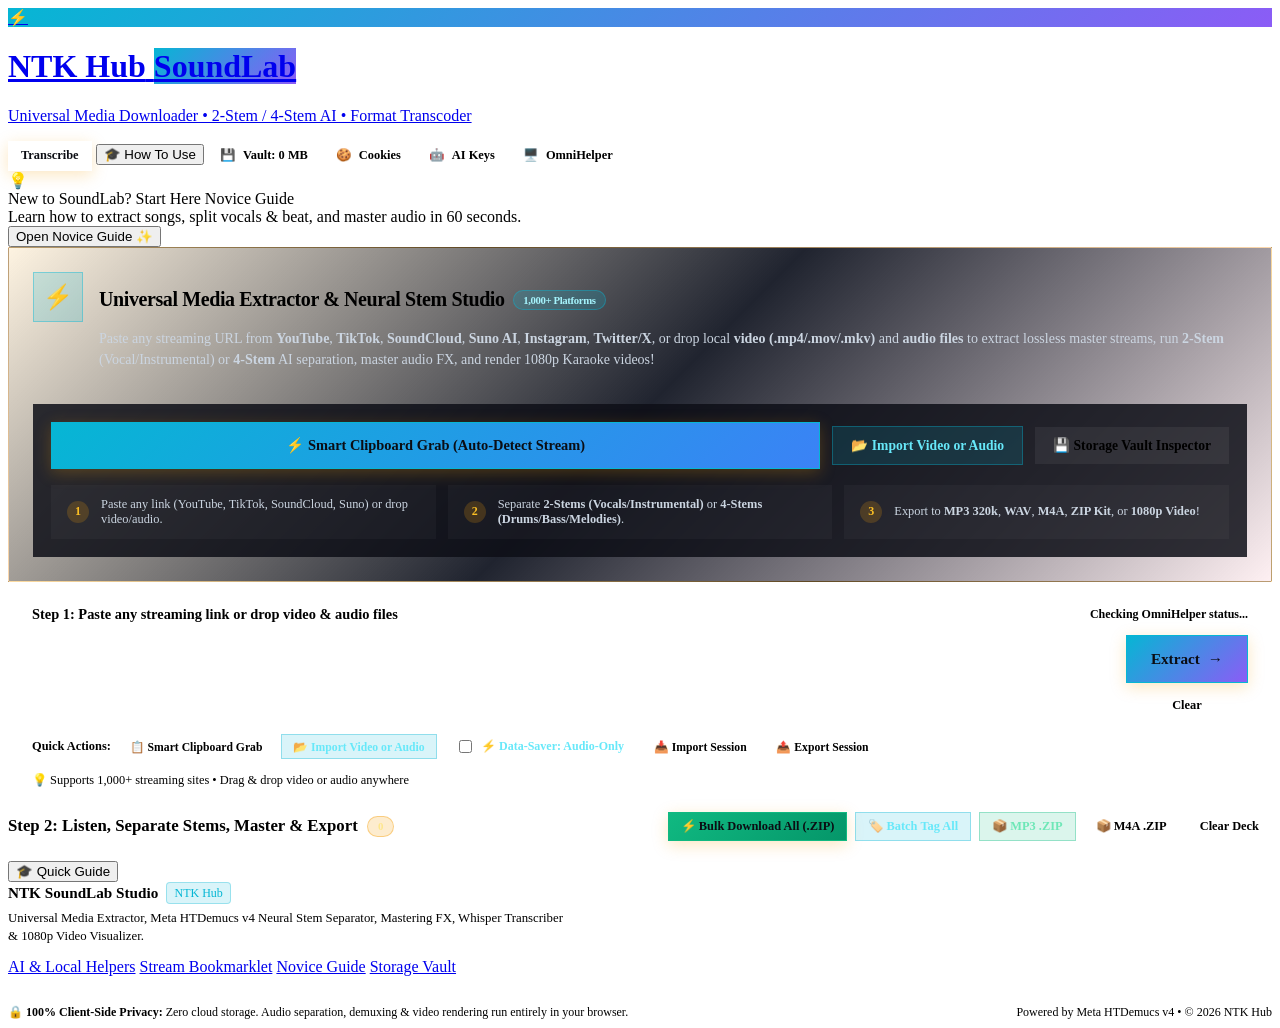
==== desktop/assets/index.html @ 87c5a944 "Release SoundLab 2026.11.11.2 with practical setup and usage guides" ====
<!DOCTYPE html>
<html lang="en">
<head>
  <meta charset="UTF-8" />
  <meta name="viewport" content="width=device-width, initial-scale=1.0" />
  <meta name="theme-color" content="#06b6d4" />
  <title>NTK SoundLab Studio • Universal Media &amp; Neural Stem Separator</title>
  <meta name="description" content="NTK Hub universal multi-platform media downloader, video & audio demuxer, Meta HTDemucs v4 2-stem and 4-stem neural separator, waveform trimmer, mastering FX, ID3 tagger, and 1080p karaoke video studio." />

  <!-- PWA Manifest & Studio Vector Icons -->
  <link rel="manifest" href="manifest.json" />
  <link rel="icon" type="image/svg+xml" href="assets/icon.svg" />
  <link rel="apple-touch-icon" href="assets/icons/icon-192.png" />
  <meta name="apple-mobile-web-app-capable" content="yes" />
  <meta name="apple-mobile-web-app-status-bar-style" content="black-translucent" />
  <meta name="apple-mobile-web-app-title" content="NTK SoundLab" />

  <!-- Google Fonts: Inter, JetBrains Mono, Montserrat, Orbitron & Playfair Display -->
  <link rel="preconnect" href="https://fonts.googleapis.com" />
  <link rel="preconnect" href="https://fonts.gstatic.com" crossorigin />
  <link href="https://fonts.googleapis.com/css2?family=Inter:wght@400;500;600;700;800;900&family=JetBrains+Mono:wght@400;600;700&family=Montserrat:wght@700;800;900&family=Orbitron:wght@700;900&family=Poppins:wght@700;800&family=Bebas+Neue&family=Playfair+Display:ital,wght@0,600;0,700;1,600&display=swap" rel="stylesheet" />

  <!-- Modular CSS System -->
  <link rel="stylesheet" href="css/style.css?v=2026.11.11.2" />
  <link rel="stylesheet" href="css/components.css?v=2026.11.11.2" />
  <link rel="stylesheet" href="css/tutorial.css?v=2026.11.11.2" />
  <link rel="stylesheet" href="css/player.css?v=2026.11.11.2" />
  <link rel="stylesheet" href="css/visualizer.css?v=2026.11.11.2" />

  <link rel="stylesheet" href="css/transcribe.css?v=2026.11.11.2" />

  <!-- Bundled MP3 Encoder (lamejs) + ZIP Packager (JSZip) with CDN fallbacks -->
  <script src="lib/lame.all.js?v=2026.11.11.2"></script>
  <script src="lib/jszip.min.js?v=2026.11.11.2"></script>
  <script>
    if (typeof window.lamejs === 'undefined') {
      const s = document.createElement('script');
      s.src = 'https://cdn.jsdelivr.net/npm/lamejs@1.2.1/lame.all.js';
      document.head.appendChild(s);
    }
    if (typeof window.JSZip === 'undefined') {
      const z = document.createElement('script');
      z.src = 'https://cdn.jsdelivr.net/npm/jszip@3.10.1/dist/jszip.min.js';
      document.head.appendChild(z);
    }
  </script>

  <!-- Main ES Module Application -->
  <script type="module" src="js/app.js?v=2026.11.11.2"></script>
</head>
<body>

  <!-- ===================================================================== -->
  <!-- HEADER                                                                -->
  <!-- ===================================================================== -->
  <header class="app-header">
    <div class="app-container header-inner">
      <a href="#" class="brand">
        <div class="brand-icon" style="background:linear-gradient(135deg,#06b6d4,#8b5cf6)">⚡</div>
        <div class="brand-text">
          <h1>
            <span>NTK Hub</span>
            <span class="badge-engine" style="background:linear-gradient(135deg,#06b6d4,#8b5cf6)">SoundLab</span>
          </h1>
          <p>Universal Media Downloader • 2-Stem / 4-Stem AI • Format Transcoder</p>
        </div>
      </a>

      <div class="header-actions">
        <button id="btnOpenTranscribe" class="btn btn-primary btn-sm" type="button" onclick="app.transcribe.open()">Transcribe</button>
        <!-- 🎓 Unmissable Novice Guide / How To Use Button -->
        <button
          type="button"
          onclick="app.openTutorialModal()"
          class="btn-header-tutorial"
          title="Interactive Novice Guide &amp; Walkthrough"
        >
          <span class="pulse-dot"></span>
          <span>🎓 How To Use</span>
        </button>

        <button
          id="btnInstallPwa"
          onclick="app.openInstallModal()"
          class="btn btn-warning btn-sm"
          style="display:none;"
          title="Install NTK SoundLab Studio as a standalone app"
        >
          <span>📲</span>
          <span>Install App</span>
        </button>

        <button
          id="btnVaultStatus"
          onclick="app.openVaultModal()"
          class="btn btn-secondary btn-sm"
          title="IndexedDB Offline Vault (caches audio, stems, video blobs & AI models)"
        >
          <span>💾</span>
          <span id="vaultBadgeText">Vault: 0 MB</span>
        </button>

        <button
          id="btnOpenCookies"
          class="btn btn-secondary btn-sm"
          title="Session Cookie Manager for private and age-gated media"
        >
          <span>🍪</span>
          <span>Cookies</span>
        </button>

        <button
          id="btnOpenAiKeys"
          class="btn btn-secondary btn-sm"
          onclick="app.openAiSettingsModal()"
          title="OpenRouter AI Key &amp; Automatic Transcription Settings"
        >
          <span>🤖</span>
          <span>AI Keys</span>
        </button>

        <button
          onclick="app.openHelperModal()"
          class="btn btn-secondary btn-sm"
          title="Local Python OmniHelper Server (yt-dlp + PyTorch HTDemucs)"
        >
          <span>🖥️</span>
          <span>OmniHelper</span>
        </button>
      </div>
    </div>
  </header>

  <!-- ===================================================================== -->
  <!-- MAIN CONTENT AREA                                                     -->
  <!-- ===================================================================== -->
  <main class="app-container main-content">

    <!-- 💡 NOVICE HERO CALLOUT BANNER (60-SECOND NOVICE GUIDE) -->
    <div id="noviceGuideBanner" class="novice-guide-banner">
      <div class="guide-banner-left">
        <div class="guide-banner-icon">💡</div>
        <div class="guide-banner-text">
          <div class="guide-banner-title">
            <span>New to SoundLab? Start Here</span>
            <span class="guide-badge-newbie">Novice Guide</span>
          </div>
          <div class="guide-banner-sub">
            Learn how to extract songs, split vocals &amp; beat, and master audio in 60 seconds.
          </div>
        </div>
      </div>
      <button type="button" class="btn-guide-cta" onclick="app.openTutorialModal()">
        <span>Open Novice Guide</span>
        <span>✨</span>
      </button>
    </div>

    <!-- UNIVERSAL MEDIA HERO CARD -->
    <section class="card card-hero">
      <div class="hero-content">
        <div class="hero-header">
          <div class="hero-icon" style="background:rgba(6,182,212,0.18);border-color:rgba(6,182,212,0.4)">⚡</div>
          <div class="hero-title-group">
            <h2>
              <span>Universal Media Extractor &amp; Neural Stem Studio</span>
              <span class="badge-pill badge-cyan">1,000+ Platforms</span>
            </h2>
            <p>
              Paste any streaming URL from <strong>YouTube</strong>, <strong>TikTok</strong>, <strong>SoundCloud</strong>, <strong>Suno AI</strong>, <strong>Instagram</strong>, <strong>Twitter/X</strong>, or drop local <strong>video (.mp4/.mov/.mkv)</strong> and <strong>audio files</strong> to extract lossless master streams, run <strong>2-Stem</strong> (Vocal/Instrumental) or <strong>4-Stem</strong> AI separation, master audio FX, and render 1080p Karaoke videos!
            </p>
          </div>
        </div>

        <div class="grabber-box">
          <div class="grabber-actions">
            <button
              onclick="app.pasteAndResolveClipboard()"
              class="btn btn-primary btn-bookmarklet"
              style="background:linear-gradient(135deg,#06b6d4 0%,#3b82f6 100%);border-color:#06b6d4"
              title="Read clipboard and resolve link immediately"
            >
              <span>⚡ Smart Clipboard Grab (Auto-Detect Stream)</span>
            </button>

            <button
              onclick="document.getElementById('localAudioFileInput').click()"
              class="btn btn-cyan"
            >
              <span>📂 Import Video or Audio</span>
            </button>

            <button
              onclick="app.openVaultModal()"
              class="btn btn-secondary"
              title="Inspect offline cached files and disk quota"
            >
              <span>💾 Storage Vault Inspector</span>
            </button>
          </div>

          <div class="grabber-steps">
            <div class="step-item">
              <span class="step-num">1</span>
              <span>Paste any link (YouTube, TikTok, SoundCloud, Suno) or drop video/audio.</span>
            </div>
            <div class="step-item">
              <span class="step-num">2</span>
              <span>Separate <strong>2-Stems (Vocals/Instrumental)</strong> or <strong>4-Stems (Drums/Bass/Melodies)</strong>.</span>
            </div>
            <div class="step-item">
              <span class="step-num">3</span>
              <span>Export to <strong>MP3 320k</strong>, <strong>WAV</strong>, <strong>M4A</strong>, <strong>ZIP Kit</strong>, or <strong>1080p Video</strong>!</span>
            </div>
          </div>
        </div>
      </div>
    </section>

    <!-- STEP 1: SMART URL & LOCAL FILE IMPORT SECTION -->
    <section class="card">
      <div class="input-header">
        <label for="songUrlInput" class="input-label">
          <span>Step 1: Paste any streaming link or drop video &amp; audio files</span>
        </label>
        <div id="proxyStatusPill" class="proxy-status-pill">
          <span class="status-dot"></span>
          <span>Checking OmniHelper status...</span>
        </div>
      </div>

      <div class="input-group">
        <textarea
          id="songUrlInput"
          class="url-textarea"
          rows="2"
          placeholder="Paste YouTube, TikTok, SoundCloud, Suno AI, Instagram, Twitter/X, Vimeo, HLS (.m3u8), or direct MP4/MP3 URLs..."
        ></textarea>

        <div class="input-controls">
          <button id="btnAddSong" class="btn btn-primary btn-lg" style="background:linear-gradient(135deg,#06b6d4 0%,#8b5cf6 100%);border-color:#06b6d4">
            <span>Extract</span>
            <span>→</span>
          </button>
          <button id="btnClearInput" class="btn btn-ghost btn-sm">
            Clear
          </button>
        </div>
      </div>

      <div class="input-footer">
        <div class="quick-samples">
          <span style="font-weight:700;color:var(--text-secondary)">Quick Actions:</span>
          <button
            onclick="app.pasteAndResolveClipboard()"
            class="btn btn-secondary btn-sm"
            style="padding:0.28rem 0.68rem;font-size:0.73rem"
            title="Read links directly from clipboard and load them into the deck"
          >
            📋 Smart Clipboard Grab
          </button>

          <input
            type="file"
            id="localAudioFileInput"
            accept=".mp4,.mov,.mkv,.webm,.avi,.m4a,.mp3,.wav,.flac,.ogg,video/*,audio/*"
            multiple
            style="display:none"
            onchange="app.handleLocalFileSelect(event)"
          />
          <button
            onclick="document.getElementById('localAudioFileInput').click()"
            class="btn btn-cyan btn-sm"
            style="padding:0.28rem 0.68rem;font-size:0.73rem"
            title="Import any video or audio file from your device for audio demuxing, 2-Stem / 4-Stem AI separation, Trimming, FX, or Video rendering"
          >
            📂 Import Video or Audio
          </button>

          <label style="display:inline-flex;align-items:center;gap:0.35rem;font-size:0.75rem;cursor:pointer;color:var(--text-secondary);background:rgba(255,255,255,0.04);padding:0.28rem 0.68rem;border-radius:6px;border:1px solid var(--border-subtle)" title="Toggle Data-Saver to extract audio streams only without downloading full video">
            <input type="checkbox" id="chkAudioOnlyGrab" style="accent-color:#06b6d4" />
            <span style="color:#67e8f9;font-weight:600">⚡ Data-Saver: Audio-Only</span>
          </label>

          <input
            type="file"
            id="deckJsonFileInput"
            accept=".json,application/json"
            style="display:none"
            onchange="app.handleImportDeckJson(event)"
          />
          <button
            onclick="document.getElementById('deckJsonFileInput').click()"
            class="btn btn-secondary btn-sm"
            style="padding:0.28rem 0.68rem;font-size:0.73rem"
            title="Import a saved Studio Deck JSON session"
          >
            📥 Import Session
          </button>

          <button
            onclick="app.exportDeckJson()"
            class="btn btn-secondary btn-sm"
            style="padding:0.28rem 0.68rem;font-size:0.73rem"
            title="Export your current Studio Deck metadata as a portable JSON session"
          >
            📤 Export Session
          </button>
        </div>
        <div>
          <span>💡 Supports 1,000+ streaming sites • Drag &amp; drop video or audio anywhere</span>
        </div>
      </div>
    </section>

    <!-- STEP 2: ACTIVE SONGS DECK -->
    <section>
      <div class="section-header" style="flex-wrap:wrap">
        <div class="section-title">
          <span>Step 2: Listen, Separate Stems, Master & Export</span>
          <span id="songCountBadge" class="badge-pill badge-amber">0</span>
        </div>

        <div class="deck-actions-group">
          <button
            id="btnBulkDownloadZip"
            onclick="app.openBulkDownloadModal()"
            class="btn btn-primary btn-sm"
            style="background:linear-gradient(135deg, #10b981 0%, #059669 100%);border-color:#10b981;font-weight:700"
            title="Download all songs in your playlist or deck at once into a single .ZIP with your chosen format"
          >
            ⚡ Bulk Download All (.ZIP)
          </button>
          <button
            id="btnBatchMetaTag"
            onclick="app.openBatchMetaModal()"
            class="btn btn-cyan btn-sm"
            title="Edit Album, Artist, Year, and Genre tags for all tracks in the deck at once"
          >
            🏷️ Batch Tag All
          </button>
          <button
            id="btnBatchZipMp3"
            onclick="app.downloadBatchDeckZip('mp3')"
            class="btn btn-accent btn-sm"
            title="Quick Download every song in your deck as Tagged 320k MP3s inside a single .ZIP"
          >
            📦 MP3 .ZIP
          </button>
          <button
            id="btnBatchZipM4a"
            onclick="app.downloadBatchDeckZip('m4a')"
            class="btn btn-secondary btn-sm"
            title="Quick Download every song in your deck as original M4A masters inside a single .ZIP"
          >
            📦 M4A .ZIP
          </button>
          <button id="btnClearAll" class="btn btn-ghost btn-sm" style="color:var(--text-muted)">
            Clear Deck
          </button>
        </div>
      </div>

      <!-- Container dynamically populated by app.js -->
      <div id="songsContainer" class="songs-grid"></div>
    </section>

  </main>

  <!-- ===================================================================== -->
  <!-- NEURAL AI STEM STUDIO (2-STEM & 4-STEM HTDEMUCS v4)                   -->
  <!-- ===================================================================== -->
  <div id="stemsModal" class="modal-overlay">
    <div class="modal-content stems-modal-content">
      <div class="modal-header">
        <div class="modal-title">
          <span>🎛️</span>
          <span id="stemsModalTitle">Neural AI Stem Studio</span>
        </div>
        <button data-close-modal class="btn btn-ghost btn-icon">✕</button>
      </div>

      <p style="font-size:0.83rem;color:var(--text-secondary);line-height:1.45">
        Neural source separation powered by <strong>Meta HTDemucs v4</strong>. Choose <strong>2-Stem Mode</strong> (Vocals + Clean Instrumental), <strong>4-Stem Studio</strong> (Vocals, Drums, Bass, Melodies), or <strong>Vocal Demixing</strong> (Lead + Backing Harmonies).
      </p>

      <!-- Hybrid Engine & Stem Mode Toolbar -->
      <div class="engine-toolbar" style="gap:0.75rem;flex-wrap:wrap">
        <div style="display:flex;align-items:center;gap:0.45rem;flex-wrap:wrap">
          <label for="stemTargetMode" style="font-size:0.76rem;font-weight:700;color:#67e8f9">Stem Mode:</label>
          <select id="stemTargetMode" class="studio-select" onchange="app.handleStemTargetModeChange(this.value)">
            <option value="2-stem">✌️ 2-Stem (Vocals + Instrumental)</option>
            <option value="4-stem" selected>🎛️ 4-Stem (Vocals, Drums, Bass, Melodies)</option>
            <option value="vocal-split">🎙️ Vocal Demix (Lead + Backing)</option>
            <option value="5-stem">📦 5-Stem Studio Kit (All Tracks)</option>
          </select>
        </div>

        <div style="display:flex;align-items:center;gap:0.45rem;flex-wrap:wrap">
          <label for="stemEngineMode" style="font-size:0.76rem;font-weight:700;color:var(--text-secondary)">AI Engine:</label>
          <select id="stemEngineMode" class="studio-select">
            <option value="auto">⚡ Auto Hybrid (Local PyTorch → In-Browser WebGPU/WASM)</option>
            <option value="local">🖥️ Local PyTorch HTDemucs v4 (Port 8899 Helper)</option>
            <option value="browser">🌐 In-Browser ONNX WebGPU / WASM (100% Static Host)</option>
          </select>
        </div>

        <div style="display:flex;align-items:center;gap:0.5rem;margin-left:auto">
          <span id="stemActiveEngineBadge" class="badge-pill badge-emerald">HTDemucs v4</span>
          <button
            id="btnReseparateStems"
            onclick="app.reseparateActiveStems()"
            class="btn btn-secondary btn-sm"
            title="Run fresh neural stem separation using the selected engine"
          >
            ↻ Re-run AI
          </button>
        </div>
      </div>

      <!-- Neural Progress Card -->
      <div id="stemsProgressCard" class="stem-progress-card">
        <div class="progress-bar-track">
          <div id="stemsProgressBar" class="progress-bar-fill" style="width:0%"></div>
        </div>
        <div class="progress-status-text">
          <span id="stemsStatusText">Initializing HTDemucs v4 neural network...</span>
          <strong id="stemsProgressPct">0%</strong>
        </div>
      </div>

      <!-- 4-Track Interactive Console Mixer -->
      <div id="stemsConsoleWrap" class="stem-console-wrap" style="display:none">
        <!-- Master Transport & Presets -->
        <div class="console-transport">
          <div class="transport-main-row">
            <button
              id="stemMixPlayBtn"
              onclick="app.toggleStemMixerPlay()"
              class="btn btn-primary btn-sm"
              style="min-width:96px"
            >
              ▶ Play Mix
            </button>
            <button
              onclick="app.stopStemMixer()"
              class="btn btn-secondary btn-sm"
              title="Stop & return to 0:00"
            >
              ⏹
            </button>
            <input
              type="range"
              id="stemMixScrubber"
              class="transport-scrubber"
              min="0"
              max="1000"
              value="0"
              oninput="app.seekStemMixer(this.value)"
            />
            <span id="stemMixTimeText" class="transport-time">0:00 / 0:00</span>
          </div>

          <div class="preset-chips-row" id="presetChipsRow">
            <span style="font-size:0.72rem;font-weight:700;color:var(--text-muted);margin-right:0.2rem">Quick Mix:</span>
            <button class="preset-chip active" id="chip-preset-full" data-stem-preset="full" onclick="app.applyStemPreset('full')">🎚️ Balanced Mix</button>
            <button class="preset-chip" id="chip-preset-acapella" data-stem-preset="acapella" onclick="app.applyStemPreset('acapella')">🎤 Acapella (Voice Only)</button>
            <button class="preset-chip" id="chip-preset-karaoke" data-stem-preset="karaoke" onclick="app.applyStemPreset('karaoke')">🎸 Karaoke (No Voice)</button>
            <button class="preset-chip" id="chip-preset-boost" data-stem-preset="voice_boost" onclick="app.applyStemPreset('voice_boost')">🔊 Voice Boost</button>
            <button class="preset-chip" id="chip-preset-drumless" data-stem-preset="drumless" onclick="app.applyStemPreset('drumless')">🥁 Drumless</button>
            <button class="preset-chip" id="chip-preset-rhythm" data-stem-preset="rhythm" onclick="app.applyStemPreset('rhythm')">🔊 Rhythm (D+B)</button>
            <button
              id="btnSplitVocals"
              onclick="app.splitCurrentVocals()"
              class="btn btn-cyan btn-sm"
              style="font-size:0.72rem;padding:0.22rem 0.55rem;margin-left:auto"
              title="Separate Vocals into Lead Vocals and Backing Harmonies"
            >
              🎙️ Split Vocals (Lead / Backing)
            </button>
          </div>
        </div>

        <!-- Channel Strips -->
        <div class="stem-tracks-list">
          <!-- Strip 1: Vocals (Full) -->
          <div class="stem-strip" id="stem-strip-vocals">
            <div class="stem-track-label">
              <span class="stem-dot" style="background:#22d3ee;box-shadow:0 0 8px #22d3ee"></span>
              <span>🎤 Vocals (All)</span>
            </div>
            <div class="stem-ms-group">
              <button id="stem-mute-vocals" class="btn-ms mute-btn" onclick="app.toggleStemMute('vocals')" title="Mute Vocals">M</button>
              <button id="stem-solo-vocals" class="btn-ms solo-btn" onclick="app.toggleStemSolo('vocals')" title="Solo Vocals">S</button>
            </div>
            <div class="stem-fader-col">
              <div class="stem-fader-row">
                <input type="range" id="stem-fader-vocals" class="stem-fader" min="0" max="150" value="100" oninput="app.setStemVolume('vocals', this.value)" />
                <span id="stem-gain-vocals" class="stem-gain-val">100%</span>
              </div>
              <div class="stem-meter-track"><div id="stem-meter-vocals" class="stem-meter-fill"></div></div>
            </div>
            <div class="stem-dl-pair">
              <button class="btn btn-cyan btn-sm" onclick="app.downloadStemTrack('vocals', 'wav')">WAV</button>
              <button class="btn btn-secondary btn-sm" onclick="app.downloadStemTrack('vocals', 'mp3')">MP3</button>
            </div>
          </div>

          <!-- Strip 0: Full Instrumental (used in 2-Stem & Vocal Demix Modes) -->
          <div class="stem-strip" id="stem-strip-instrumental" style="display:none;background:rgba(168,85,247,0.06);border-color:rgba(168,85,247,0.3)">
            <div class="stem-track-label">
              <span class="stem-dot" style="background:#c084fc;box-shadow:0 0 8px #c084fc"></span>
              <span>🎸 Full Instrumental</span>
            </div>
            <div class="stem-ms-group">
              <button id="stem-mute-instrumental" class="btn-ms mute-btn" onclick="app.toggleStemMute('instrumental')" title="Mute Instrumental">M</button>
              <button id="stem-solo-instrumental" class="btn-ms solo-btn" onclick="app.toggleStemSolo('instrumental')" title="Solo Instrumental">S</button>
            </div>
            <div class="stem-fader-col">
              <div class="stem-fader-row">
                <input type="range" id="stem-fader-instrumental" class="stem-fader" min="0" max="150" value="100" oninput="app.setStemVolume('instrumental', this.value)" />
                <span id="stem-gain-instrumental" class="stem-gain-val">100%</span>
              </div>
              <div class="stem-meter-track"><div id="stem-meter-instrumental" class="stem-meter-fill"></div></div>
            </div>
            <div class="stem-dl-pair">
              <button class="btn btn-purple btn-sm" onclick="app.downloadStemTrack('instrumental', 'wav')">WAV</button>
              <button class="btn btn-secondary btn-sm" onclick="app.downloadStemTrack('instrumental', 'mp3')">MP3</button>
            </div>
          </div>

          <!-- Strip 1A: Lead Vocals (shown when split is active) -->
          <div class="stem-strip" id="stem-strip-lead_vocals" style="display:none;background:rgba(34,211,238,0.06);border-color:rgba(34,211,238,0.3)">
            <div class="stem-track-label">
              <span class="stem-dot" style="background:#38bdf8;box-shadow:0 0 8px #38bdf8"></span>
              <span>🎤 Lead Vocals (Center)</span>
            </div>
            <div class="stem-ms-group">
              <button id="stem-mute-lead_vocals" class="btn-ms mute-btn" onclick="app.toggleStemMute('lead_vocals')" title="Mute Lead Vocals">M</button>
              <button id="stem-solo-lead_vocals" class="btn-ms solo-btn" onclick="app.toggleStemSolo('lead_vocals')" title="Solo Lead Vocals">S</button>
            </div>
            <div class="stem-fader-col">
              <div class="stem-fader-row">
                <input type="range" id="stem-fader-lead_vocals" class="stem-fader" min="0" max="150" value="100" oninput="app.setStemVolume('lead_vocals', this.value)" />
                <span id="stem-gain-lead_vocals" class="stem-gain-val">100%</span>
              </div>
              <div class="stem-meter-track"><div id="stem-meter-lead_vocals" class="stem-meter-fill"></div></div>
            </div>
            <div class="stem-dl-pair">
              <button class="btn btn-cyan btn-sm" onclick="app.downloadStemTrack('lead_vocals', 'wav')">WAV</button>
              <button class="btn btn-secondary btn-sm" onclick="app.downloadStemTrack('lead_vocals', 'mp3')">MP3</button>
            </div>
          </div>

          <!-- Strip 1B: Backing Harmonies (shown when split is active) -->
          <div class="stem-strip" id="stem-strip-backing_vocals" style="display:none;background:rgba(168,85,247,0.06);border-color:rgba(168,85,247,0.3)">
            <div class="stem-track-label">
              <span class="stem-dot" style="background:#c084fc;box-shadow:0 0 8px #c084fc"></span>
              <span>👥 Backing Harmonies</span>
            </div>
            <div class="stem-ms-group">
              <button id="stem-mute-backing_vocals" class="btn-ms mute-btn" onclick="app.toggleStemMute('backing_vocals')" title="Mute Backing Vocals">M</button>
              <button id="stem-solo-backing_vocals" class="btn-ms solo-btn" onclick="app.toggleStemSolo('backing_vocals')" title="Solo Backing Vocals">S</button>
            </div>
            <div class="stem-fader-col">
              <div class="stem-fader-row">
                <input type="range" id="stem-fader-backing_vocals" class="stem-fader" min="0" max="150" value="100" oninput="app.setStemVolume('backing_vocals', this.value)" />
                <span id="stem-gain-backing_vocals" class="stem-gain-val">100%</span>
              </div>
              <div class="stem-meter-track"><div id="stem-meter-backing_vocals" class="stem-meter-fill"></div></div>
            </div>
            <div class="stem-dl-pair">
              <button class="btn btn-cyan btn-sm" onclick="app.downloadStemTrack('backing_vocals', 'wav')">WAV</button>
              <button class="btn btn-secondary btn-sm" onclick="app.downloadStemTrack('backing_vocals', 'mp3')">MP3</button>
            </div>
          </div>

          <!-- Strip 2: Drums -->
          <div class="stem-strip" id="stem-strip-drums">
            <div class="stem-track-label">
              <span class="stem-dot" style="background:#f59e0b;box-shadow:0 0 8px #f59e0b"></span>
              <span>🥁 Drums</span>
            </div>
            <div class="stem-ms-group">
              <button id="stem-mute-drums" class="btn-ms mute-btn" onclick="app.toggleStemMute('drums')" title="Mute Drums">M</button>
              <button id="stem-solo-drums" class="btn-ms solo-btn" onclick="app.toggleStemSolo('drums')" title="Solo Drums">S</button>
            </div>
            <div class="stem-fader-col">
              <div class="stem-fader-row">
                <input type="range" id="stem-fader-drums" class="stem-fader" min="0" max="150" value="100" oninput="app.setStemVolume('drums', this.value)" />
                <span id="stem-gain-drums" class="stem-gain-val">100%</span>
              </div>
              <div class="stem-meter-track"><div id="stem-meter-drums" class="stem-meter-fill"></div></div>
            </div>
            <div class="stem-dl-pair">
              <button class="btn btn-secondary btn-sm" onclick="app.downloadStemTrack('drums', 'wav')">WAV</button>
              <button class="btn btn-secondary btn-sm" onclick="app.downloadStemTrack('drums', 'mp3')">MP3</button>
            </div>
          </div>

          <!-- Strip 3: Bass -->
          <div class="stem-strip" id="stem-strip-bass">
            <div class="stem-track-label">
              <span class="stem-dot" style="background:#10b981;box-shadow:0 0 8px #10b981"></span>
              <span>🎸 Bass</span>
            </div>
            <div class="stem-ms-group">
              <button id="stem-mute-bass" class="btn-ms mute-btn" onclick="app.toggleStemMute('bass')" title="Mute Bass">M</button>
              <button id="stem-solo-bass" class="btn-ms solo-btn" onclick="app.toggleStemSolo('bass')" title="Solo Bass">S</button>
            </div>
            <div class="stem-fader-col">
              <div class="stem-fader-row">
                <input type="range" id="stem-fader-bass" class="stem-fader" min="0" max="150" value="100" oninput="app.setStemVolume('bass', this.value)" />
                <span id="stem-gain-bass" class="stem-gain-val">100%</span>
              </div>
              <div class="stem-meter-track"><div id="stem-meter-bass" class="stem-meter-fill"></div></div>
            </div>
            <div class="stem-dl-pair">
              <button class="btn btn-secondary btn-sm" onclick="app.downloadStemTrack('bass', 'wav')">WAV</button>
              <button class="btn btn-secondary btn-sm" onclick="app.downloadStemTrack('bass', 'mp3')">MP3</button>
            </div>
          </div>

          <!-- Strip 4: Other / Melodies -->
          <div class="stem-strip" id="stem-strip-other">
            <div class="stem-track-label">
              <span class="stem-dot" style="background:#a855f7;box-shadow:0 0 8px #a855f7"></span>
              <span>🎹 Melodies</span>
            </div>
            <div class="stem-ms-group">
              <button id="stem-mute-other" class="btn-ms mute-btn" onclick="app.toggleStemMute('other')" title="Mute Melodies / Instruments">M</button>
              <button id="stem-solo-other" class="btn-ms solo-btn" onclick="app.toggleStemSolo('other')" title="Solo Melodies / Instruments">S</button>
            </div>
            <div class="stem-fader-col">
              <div class="stem-fader-row">
                <input type="range" id="stem-fader-other" class="stem-fader" min="0" max="150" value="100" oninput="app.setStemVolume('other', this.value)" />
                <span id="stem-gain-other" class="stem-gain-val">100%</span>
              </div>
              <div class="stem-meter-track"><div id="stem-meter-other" class="stem-meter-fill"></div></div>
            </div>
            <div class="stem-dl-pair">
              <button class="btn btn-secondary btn-sm" onclick="app.downloadStemTrack('other', 'wav')">WAV</button>
              <button class="btn btn-secondary btn-sm" onclick="app.downloadStemTrack('other', 'mp3')">MP3</button>
            </div>
          </div>
        </div>

        <!-- Master Stem Exports -->
        <div class="stem-export-grid" id="stemExportGrid">
          <button id="btnZip2StemWav" class="btn btn-cyan" onclick="app.downloadStemsZip('wav', '2-stem')">
            ✌️ 2-Stem Kit (.ZIP WAV)
          </button>
          <button id="btnZip2StemMp3" class="btn btn-secondary" onclick="app.downloadStemsZip('mp3', '2-stem')">
            ✌️ 2-Stem Kit (.ZIP MP3)
          </button>
          <button class="btn btn-purple" onclick="app.downloadStemTrack('instrumental', 'wav')">
            🎸 Full Instrumental (WAV)
          </button>
          <button class="btn btn-purple" onclick="app.downloadStemTrack('instrumental', 'mp3')">
            🎸 Full Instrumental (MP3 + ID3)
          </button>
          <button class="btn btn-accent" onclick="app.exportCustomStemMix('wav')">
            🎛️ Custom Fader Mix (WAV)
          </button>
          <button class="btn btn-accent" onclick="app.exportCustomStemMix('mp3')">
            🎛️ Custom Fader Mix (MP3 + ID3)
          </button>
          <button id="btnStemsZipWav" class="btn btn-primary" onclick="app.downloadAllStemsZip('wav')">
            📦 All Stems Kit (.ZIP WAV)
          </button>
          <button id="btnStemsZipMp3" class="btn btn-secondary" onclick="app.downloadAllStemsZip('mp3')">
            📦 All Stems Kit (.ZIP MP3)
          </button>
        </div>
      </div>

      <div style="display:flex;justify-content:flex-end">
        <button data-close-modal class="btn btn-secondary btn-sm">Close Console</button>
      </div>
    </div>
  </div>

  <!-- ===================================================================== -->
  <!-- WAVEFORM AUDIO TRIMMER & MASTERING FX STUDIO MODAL                    -->
  <!-- ===================================================================== -->
  <div id="trimFxModal" class="modal-overlay">
    <div class="modal-content trim-modal-content">
      <div class="modal-header">
        <div class="modal-title">
          <span>✂️</span>
          <span id="trimModalTitle">Waveform Trimmer & Mastering FX Studio</span>
        </div>
        <button data-close-modal class="btn btn-ghost btn-icon">✕</button>
      </div>

      <div id="trimStatusBanner" class="code-box" style="display:none">
        <span>Loading waveform...</span>
      </div>

      <!-- Waveform Canvas & Trim Handles -->
      <div class="trim-wave-box">
        <canvas id="trimWaveCanvas" width="700" height="108"></canvas>
        <div class="trim-readout-bar">
          <span>IN: <strong id="trimInLabel" style="color:#34d399">0:00.0</strong></span>
          <span>OUT: <strong id="trimOutLabel" style="color:#fbbf24">0:00.0</strong></span>
          <span>Duration: <strong id="trimLenLabel" style="color:#67e8f9">0:00.0</strong></span>
          <div style="display:flex;gap:0.35rem">
            <button class="btn btn-secondary btn-sm" style="padding:0.2rem 0.5rem;font-size:0.7rem" onclick="app.setQuickTrim('full')">Full</button>
            <button class="btn btn-secondary btn-sm" style="padding:0.2rem 0.5rem;font-size:0.7rem" onclick="app.setQuickTrim('30s')">30s Clip</button>
            <button class="btn btn-secondary btn-sm" style="padding:0.2rem 0.5rem;font-size:0.7rem" onclick="app.setQuickTrim('15s')">15s Hook</button>
          </div>
        </div>
      </div>

      <!-- Precision Trim & Fade Controls -->
      <div class="trim-sliders-grid">
        <div class="trim-field">
          <label><span>Start Point</span><span id="trimStartVal">0.0s</span></label>
          <input type="range" id="trimStartRange" min="0" max="100" step="0.1" value="0" oninput="app.onTrimSliderChange('start', this.value)" />
        </div>
        <div class="trim-field">
          <label><span>End Point</span><span id="trimEndVal">0.0s</span></label>
          <input type="range" id="trimEndRange" min="0" max="100" step="0.1" value="100" oninput="app.onTrimSliderChange('end', this.value)" />
        </div>
        <div class="trim-field">
          <label><span>Fade In</span><span id="trimFadeInVal">0.0s</span></label>
          <input type="range" id="trimFadeInRange" min="0" max="8" step="0.5" value="0" oninput="app.onTrimFadeChange()" />
        </div>
        <div class="trim-field">
          <label><span>Fade Out</span><span id="trimFadeOutVal">0.0s</span></label>
          <input type="range" id="trimFadeOutRange" min="0" max="8" step="0.5" value="0" oninput="app.onTrimFadeChange()" />
        </div>
      </div>

      <!-- Peak Normalizer Toggle -->
      <label class="karaoke-toggle-row">
        <span>🔊 Peak Normalize Output to -0.5 dBFS (Studio Loudness Safe)</span>
        <input type="checkbox" id="trimNormalizeChk" checked />
      </label>

      <!-- 6 Mastering & Creative FX Presets -->
      <div class="control-group">
        <span class="control-label">Mastering & Creative FX Chain</span>
        <div id="fxPresetsGrid" class="fx-presets-grid">
          <button class="fx-preset-card active" data-fx="clean" onclick="app.selectFxPreset('clean')">
            <span class="fx-preset-title">✨ Original Clean</span>
            <span class="fx-preset-desc">Bit-clean trim & fades</span>
          </button>
          <button class="fx-preset-card" data-fx="warm_master" onclick="app.selectFxPreset('warm_master')">
            <span class="fx-preset-title">💎 Studio Master</span>
            <span class="fx-preset-desc">Warm EQ + Glue Compression</span>
          </button>
          <button class="fx-preset-card" data-fx="slowed_reverb" onclick="app.selectFxPreset('slowed_reverb')">
            <span class="fx-preset-title">🌊 Slowed + Reverb</span>
            <span class="fx-preset-desc">0.86x Tape Pitch + Lush Hall</span>
          </button>
          <button class="fx-preset-card" data-fx="nightcore" onclick="app.selectFxPreset('nightcore')">
            <span class="fx-preset-title">⚡ Nightcore</span>
            <span class="fx-preset-desc">1.20x Pitch/Tempo + Air Boost</span>
          </button>
          <button class="fx-preset-card" data-fx="bass_boost" onclick="app.selectFxPreset('bass_boost')">
            <span class="fx-preset-title">🔊 808 Bass Boost</span>
            <span class="fx-preset-desc">+6.5 dB Sub Punch + Limiter</span>
          </button>
          <button class="fx-preset-card" data-fx="lofi_vinyl" onclick="app.selectFxPreset('lofi_vinyl')">
            <span class="fx-preset-title">📻 Lo-Fi Radio</span>
            <span class="fx-preset-desc">Warm 3.9 kHz Filter + Tape Drive</span>
          </button>
        </div>
      </div>

      <!-- Preview & Export Buttons -->
      <div style="display:flex;flex-wrap:wrap;gap:0.65rem;justify-content:space-between;align-items:center">
        <button id="btnPreviewFx" class="btn btn-cyan" onclick="app.toggleFxPreview()">
          ▶ Audition Processed Mix
        </button>

        <div style="display:flex;flex-wrap:wrap;gap:0.6rem">
          <button id="btnExportFxWav" class="btn btn-accent" onclick="app.exportProcessedFx('wav')">
            ⬇ Mastered WAV
          </button>
          <button id="btnExportFxMp3" class="btn btn-primary" onclick="app.exportProcessedFx('mp3')">
            ⬇ Mastered MP3 (320k + ID3)
          </button>
        </div>
      </div>
    </div>
  </div>

  <!-- ===================================================================== -->
  <!-- KARAOKE VIDEO & VISUALIZER STUDIO MODAL (WORLD-CLASS SUITE)           -->
  <!-- ===================================================================== -->
  <div id="videoStudioModal" class="modal-overlay">
    <div class="modal-content studio-modal-content">
      <div class="modal-header">
        <div class="modal-title">
          <span>🎬</span>
          <span id="studioSongTitle">Karaoke Video Studio</span>
        </div>
        <button data-close-modal class="btn btn-ghost btn-icon">✕</button>
      </div>

      <div class="studio-grid">
        <!-- Visual Preview Canvas & Transport -->
        <div class="studio-preview-pane">
          <!-- PREVIEW TOOLBAR: Quick Format Switcher + Expand + Fullscreen -->
          <div class="preview-toolbar-row">
            <div class="preview-ratio-quick-group">
              <span class="preview-toolbar-label">Format:</span>
              <button type="button" class="preview-ratio-chip active" data-ratio="1:1" onclick="app.setVideoAspectRatio('1:1')" title="1:1 Square (Instagram Post / Album Sleeve)">
                💿 1:1 Square
              </button>
              <button type="button" class="preview-ratio-chip" data-ratio="9:16" onclick="app.setVideoAspectRatio('9:16')" title="9:16 Vertical (TikTok / Reels / Shorts)">
                📱 9:16 Vertical
              </button>
              <button type="button" class="preview-ratio-chip" data-ratio="16:9" onclick="app.setVideoAspectRatio('16:9')" title="16:9 Landscape (YouTube / Cinema HD)">
                🎬 16:9 Wide
              </button>
            </div>
            <div class="preview-view-actions">
              <button type="button" id="btnTogglePreviewExpand" class="btn btn-ghost btn-xs preview-action-btn" onclick="app.togglePreviewExpand()" title="Expand preview size in Studio (Theater Mode)">
                <span class="expand-icon">⤢</span> <span class="expand-text">Expand Preview</span>
              </button>
              <button type="button" id="btnTogglePreviewFullscreen" class="btn btn-primary btn-xs preview-action-btn" onclick="app.enterPreviewFullscreen()" title="Full Screen Cinema (Esc to exit)">
                <span>⛶</span> Full Screen
              </button>
            </div>
          </div>

          <!-- STAGE VIEWPORT (Centered Device Screen Framing) -->
          <div class="studio-preview-stage">
            <div id="canvasContainer" class="canvas-container ratio-1-1" ondblclick="app.togglePreviewFullscreen()">
              <!-- Smartphone Camera Notch (only visible in 9:16 vertical mode) -->
              <div class="phone-notch-pill"></div>

              <!-- Fullscreen Cinema Floating Top HUD (only in fullscreen) -->
              <div class="cinema-top-hud">
                <div class="cinema-hud-left">
                  <span class="cinema-badge">🎬 CINEMA FULLSCREEN</span>
                  <span id="cinemaHudSongTitle" class="cinema-title">Live Preview</span>
                  <span id="cinemaHudRatio" class="cinema-ratio-pill">1:1 Square</span>
                </div>
                <div class="cinema-hud-right">
                  <button type="button" class="cinema-hud-btn active" data-ratio="1:1" onclick="app.setVideoAspectRatio('1:1')">1:1</button>
                  <button type="button" class="cinema-hud-btn" data-ratio="9:16" onclick="app.setVideoAspectRatio('9:16')">9:16</button>
                  <button type="button" class="cinema-hud-btn" data-ratio="16:9" onclick="app.setVideoAspectRatio('16:9')">16:9</button>
                  <button type="button" class="btn btn-primary btn-sm cinema-exit-btn" onclick="app.exitPreviewFullscreen()">
                    ✕ Exit Full Screen (Esc)
                  </button>
                </div>
              </div>

              <canvas id="studioCanvas" width="1080" height="1080"></canvas>

              <!-- Fullscreen Cinema Floating Bottom HUD (only in fullscreen) -->
              <div class="cinema-bottom-hud">
                <div class="cinema-scrubber-container">
                  <input
                    type="range"
                    id="cinemaTimelineScrubber"
                    class="transport-scrubber"
                    min="0"
                    max="1000"
                    value="0"
                    oninput="app.scrubVideoTimeline(this.value)"
                    onchange="app.isUserDraggingScrubber = false; app.scrubVideoTimeline(this.value)"
                    onpointerdown="app.isUserDraggingScrubber = true"
                    onpointerup="app.isUserDraggingScrubber = false"
                    title="Scrub video timeline in Fullscreen"
                  />
                  <span id="cinemaTimelineTime" class="transport-time">0:00 / 0:00</span>
                </div>
                <div class="cinema-controls-row">
                  <button type="button" id="btnCinemaPlayPause" class="btn btn-secondary btn-sm" onclick="app.toggleVideoPreview()">
                    ▶ Live Preview with Audio
                  </button>
                  <button type="button" class="btn btn-ghost btn-sm" onclick="app.restartVideoPreview()">
                    ⏮ From Start
                  </button>
                  <button type="button" class="btn btn-ghost btn-sm" onclick="app.snapshotVideoFrame()">
                    📸 Snapshot Frame
                  </button>
                  <span style="flex:1"></span>
                  <span class="cinema-shortcut-hint">Double-click or press <strong>Esc</strong> to exit full screen</span>
                </div>
              </div>
            </div>
          </div>

          <div class="canvas-drag-hint">
            <span>💡 Drag artwork, visualizer, lyrics or title directly on canvas to reposition</span>
            <button id="btnResetCanvasPositions" class="btn btn-ghost btn-xs" onclick="app.resetVideoLayoutPositions()" style="display:none;" title="Reset all custom positions to centered defaults">
              ↺ Reset Drag Positions
            </button>
          </div>

          <!-- Timeline Scrubber Bar -->
          <div class="timeline-scrubber-row">
            <input
              type="range"
              id="videoTimelineScrubber"
              class="transport-scrubber"
              min="0"
              max="1000"
              value="0"
              oninput="app.scrubVideoTimeline(this.value)"
              onchange="app.isUserDraggingScrubber = false; app.scrubVideoTimeline(this.value)"
              onpointerdown="app.isUserDraggingScrubber = true"
              onpointerup="app.isUserDraggingScrubber = false"
              onpointercancel="app.isUserDraggingScrubber = false"
              title="Scrub timeline to inspect any second of your video"
            />
            <span id="videoTimelineTime" class="transport-time">0:00 / 0:00</span>
          </div>

          <div style="display:flex;justify-content:space-between;align-items:center;gap:0.5rem;flex-wrap:wrap">
            <div style="display:flex;gap:0.45rem">
              <button id="btnVideoLivePreview" class="btn btn-secondary btn-sm" onclick="app.toggleVideoPreview()">
                ▶ Live Preview with Audio
              </button>
              <button id="btnVideoRestartPreview" class="btn btn-ghost btn-sm" onclick="app.restartVideoPreview()" title="Restart preview from the beginning (0:00)">
                ⏮ From Start
              </button>
              <button class="btn btn-ghost btn-sm" onclick="app.snapshotVideoFrame()" title="Download current frame as high-res PNG snapshot">
                📸 Snapshot Frame
              </button>
              <button class="btn btn-cyan btn-sm" onclick="app.openThumbnailModal()" title="Create high-contrast viral thumbnail for YouTube or TikTok">
                🎨 Viral Thumbnail
              </button>
            </div>
            <span id="videoCanvasBadge" class="badge-pill badge-emerald">1080p Full HD</span>
          </div>

          <!-- Pinned Tap-to-Sync HUD Station (Directly in view under preview canvas) -->
          <div id="previewTapSyncHud" class="tap-sync-hud" style="display:none;">
            <div class="tap-sync-hud-header">
              <span class="tap-sync-hud-badge">🎙️ LIVE TAP-TO-SYNC ACTIVE</span>
              <span id="hudTapSyncProgress" class="tap-sync-hud-counter">Line 1 of 0</span>
            </div>
            <div id="hudTapSyncCurrentLine" class="tap-sync-hud-current">
              Press Spacebar or Tap Button on each lyric phrase start
            </div>
            <div id="hudTapSyncNextLine" class="tap-sync-hud-next">
              Next: ...
            </div>
            <div class="tap-sync-hud-actions">
              <button id="btnHudTapSyncAction" type="button" class="btn btn-primary btn-md tap-sync-giant-btn" onclick="app.tapNextLyricLine()">
                👉 TAP NEXT LINE (SPACEBAR)
              </button>
              <button type="button" class="btn btn-emerald btn-sm" onclick="app.finishTapToSync(true)">✓ Finish Sync</button>
              <button type="button" class="btn btn-ghost btn-sm" onclick="app.cancelTapToSync()">✕ Cancel</button>
            </div>
          </div>
        </div>

        <!-- Controls & Customization Tabs Pane -->
        <div class="studio-controls-pane">
          <!-- 1-CLICK NOVICE RECIPE COOKBOOKS (5-Column Symmetrical Grid, Zero Cutoff) -->
          <div class="preset-recipes-bar">
            <div style="display:flex;justify-content:space-between;align-items:center;margin-bottom:0.35rem">
              <span class="recipe-label" style="margin-bottom:0">⚡ 1-Click Quick Presets</span>
              <button type="button" class="btn btn-ghost btn-xs" style="color:#38bdf8;border:1px solid rgba(56,189,248,0.3);font-weight:700" onclick="app.aiAutoStyleVideo()" title="AI analyzes your song title, mood, and lyrics to automatically pick the perfect visualizer style, colors, camera motion, and particles">
                🪄 AI Auto-Style Video
              </button>
            </div>
            <div class="recipe-cards-grid">
              <button type="button" class="recipe-chip" onclick="app.applyVideoPreset('tiktok_story')" title="TikTok Reel (Vertical 9:16, bouncing CapCut captions, 3D starfield)">
                📱 TikTok
              </button>
              <button type="button" class="recipe-chip" onclick="app.applyVideoPreset('youtube_widescreen')" title="YouTube Wide (Widescreen 16:9, spinning vinyl record, glowing embers)">
                🎬 YouTube
              </button>
              <button type="button" class="recipe-chip" onclick="app.applyVideoPreset('quote_card')" title="Quote Card (Square 1:1, dimmed background, bold centered quote, plexus lines)">
                💬 Quote
              </button>
              <button type="button" class="recipe-chip" onclick="app.applyVideoPreset('ad_promo')" title="Ad &amp; Promo (High-converting top hook, urgency badge, WhatsApp CTA)">
                📢 Promo
              </button>
              <button type="button" class="recipe-chip" onclick="app.applyVideoPreset('karaoke_pro')" title="Karaoke Pro (Karaoke wipe highlighter, circular visualizer, audio ripples)">
                🎤 Karaoke
              </button>
              <button type="button" class="recipe-chip" onclick="app.applyVideoPreset('love_story')" title="Love Story (Romantic vertical 9:16, heart wipe transition, glowing hearts & rose theme)">
                💖 Love Story
              </button>
            </div>
          </div>

          <!-- Studio Tabs Header (2x4 Grid: Zero Cutoff & Symmetrical) -->
          <div class="studio-tabs-bar">
            <button class="studio-tab-btn active" data-vtab="brand" onclick="app.switchVideoTab('brand')">🏷️ Brand</button>
            <button class="studio-tab-btn" data-vtab="background" onclick="app.switchVideoTab('background')">🖼️ Backdrop</button>
            <button class="studio-tab-btn" data-vtab="particles" onclick="app.switchVideoTab('particles')">✨ Particles</button>
            <button class="studio-tab-btn" data-vtab="artwork" onclick="app.switchVideoTab('artwork')">💿 Artwork</button>
            <button class="studio-tab-btn" data-vtab="visualizer" onclick="app.switchVideoTab('visualizer')">🎛️ Visualizer</button>
            <button class="studio-tab-btn" data-vtab="lyrics" onclick="app.switchVideoTab('lyrics')">✍️ Lyrics</button>
            <button class="studio-tab-btn" data-vtab="ads" onclick="app.switchVideoTab('ads')">📢 Ad Studio</button>
            <button class="studio-tab-btn" data-vtab="export" onclick="app.switchVideoTab('export')">⚙️ Export</button>
          </div>

          <!-- Scrollable Tab Content Viewport -->
          <div class="studio-tab-scroll-body">
            <!-- TAB 1: BRANDING & WATERMARK -->
            <div id="vtab-brand" class="studio-tab-pane active">
            <div class="control-group">
              <label for="videoStudioName" class="control-label">Studio / Record Label Name</label>
              <input
                type="text"
                id="videoStudioName"
                class="form-control"
                placeholder="e.g. NTK Hub / Cosmic Audio"
                oninput="app.updateVideoBranding()"
              />
            </div>

            <div class="control-group">
              <label for="videoStudioSubtitle" class="control-label">Tagline / Subtitle</label>
              <input
                type="text"
                id="videoStudioSubtitle"
                class="form-control"
                placeholder="e.g. Official Visualizer / Mastered 2026"
                oninput="app.updateVideoBranding()"
              />
            </div>

            <div class="control-group">
              <label for="videoWatermarkPos" class="control-label">Corner Watermark Badge</label>
              <select id="videoWatermarkPos" class="studio-select" onchange="app.updateVideoBranding()">
                <option value="top-left">✦ Top-Left (Broadcast Style)</option>
                <option value="top-right">✦ Top-Right</option>
                <option value="bottom-left">✦ Bottom-Left</option>
                <option value="bottom-right">✦ Bottom-Right</option>
                <option value="none">Off (No Watermark Badge)</option>
              </select>
            </div>

            <!-- CUSTOM PNG WATERMARK LOGO -->
            <div class="control-group" style="padding-top:0.6rem;border-top:1px solid rgba(255,255,255,0.08)">
              <div style="display:flex;justify-content:space-between;align-items:center;margin-bottom:0.35rem">
                <label class="control-label" style="margin-bottom:0;color:#38bdf8;font-weight:700">
                  🖼️ Custom Graphic Logo (PNG / SVG)
                </label>
                <button type="button" id="btnClearWatermarkLogo" class="btn btn-ghost btn-xs" style="display:none;color:#f43f5e" onclick="app.clearWatermarkLogo()">
                  ✕ Remove Logo
                </button>
              </div>
              <input
                type="file"
                id="videoWatermarkLogoFile"
                accept="image/png,image/jpeg,image/webp,image/svg+xml"
                style="display:none"
                onchange="app.handleWatermarkLogoUpload(event)"
              />
              <div style="display:flex;gap:0.5rem;align-items:center">
                <button type="button" class="btn btn-secondary btn-sm" style="flex:1" onclick="document.getElementById('videoWatermarkLogoFile').click()">
                  📂 Upload Transparent PNG Logo
                </button>
                <div id="watermarkLogoPreviewBox" style="display:none;width:34px;height:34px;border-radius:4px;background:#05070c;border:1px solid rgba(255,255,255,0.2);align-items:center;justify-content:center;overflow:hidden">
                  <img id="watermarkLogoPreviewImg" src="" style="max-width:100%;max-height:100%;object-fit:contain" alt="Logo">
                </div>
              </div>
              <div id="watermarkLogoControls" style="display:none;margin-top:0.6rem;gap:0.75rem;flex-direction:column">
                <div>
                  <div style="display:flex;justify-content:space-between;font-size:0.75rem;color:var(--text-secondary);margin-bottom:0.2rem">
                    <span>Logo Size</span>
                    <span id="videoWatermarkLogoSizeVal" style="color:#67e8f9">80px</span>
                  </div>
                  <input
                    type="range"
                    id="videoWatermarkLogoSize"
                    class="range-slider"
                    min="30"
                    max="220"
                    value="80"
                    oninput="app.updateWatermarkLogoSettings()"
                  />
                </div>
                <div>
                  <div style="display:flex;justify-content:space-between;font-size:0.75rem;color:var(--text-secondary);margin-bottom:0.2rem">
                    <span>Logo Opacity</span>
                    <span id="videoWatermarkLogoOpacityVal" style="color:#67e8f9">90%</span>
                  </div>
                  <input
                    type="range"
                    id="videoWatermarkLogoOpacity"
                    class="range-slider"
                    min="10"
                    max="100"
                    value="90"
                    oninput="app.updateWatermarkLogoSettings()"
                  />
                </div>
              </div>
            </div>

            <!-- AUDIO STEM SELECTION (KARAOKE ROUTING) -->
            <div class="control-group" style="padding-top:0.6rem;border-top:1px solid rgba(255,255,255,0.08)">
              <div style="display:flex;justify-content:space-between;align-items:center;margin-bottom:0.35rem">
                <label for="videoAudioSourceSelect" class="control-label" style="margin-bottom:0;color:#67e8f9;font-weight:700">
                  🎙️ Audio Track Stem (Karaoke Routing)
                </label>
                <span id="videoStemStatusPill" class="tag-badge" style="display:none;font-size:0.68rem;color:#38bdf8"></span>
              </div>
              <select id="videoAudioSourceSelect" class="studio-select" onchange="app.setVideoAudioSource(this.value)">
                <option value="master" selected>🎵 Full Song Master (Vocals + Instrumental)</option>
                <option value="instrumental">🎸 Instrumental Only (True Karaoke / Sing-Along)</option>
                <option value="vocals">🎤 Vocals Only (Acapella / Spoken Focus)</option>
              </select>
              <span style="font-size:0.7rem;color:var(--text-muted);margin-top:0.25rem;display:block">
                Choose Instrumental to export a pure karaoke sing-along video with on-screen synced lyrics!
              </span>
            </div>

            <label class="karaoke-toggle-row">
              <span>🏷️ Show Studio &amp; Timestamp Footer</span>
              <input type="checkbox" id="chkVideoFooter" checked onchange="app.toggleVideoFooter(this.checked)" />
            </label>
          </div>

          <!-- TAB 2: BACKGROUND & CINEMA -->
          <div id="vtab-background" class="studio-tab-pane">
            <div class="control-group">
              <span class="control-label">Custom Background Image / Wallpaper</span>
              <div style="display:flex;gap:0.45rem;align-items:center;flex-wrap:wrap">
                <input
                  type="file"
                  id="videoBgFileInput"
                  accept="image/*"
                  style="display:none"
                  onchange="app.handleCustomBgUpload(event)"
                />
                <button class="btn btn-cyan btn-sm" onclick="document.getElementById('videoBgFileInput').click()">
                  📂 Upload Custom Wallpaper
                </button>
                <button id="btnClearVideoBg" class="btn btn-ghost btn-sm" style="display:none" onclick="app.clearCustomVideoBg()">
                  ✕ Reset to Artwork
                </button>
              </div>
              <div id="videoBgStatusText" style="font-size:0.75rem;color:var(--text-muted);margin-top:0.25rem">
                Using Album Artwork Backdrop
              </div>
            </div>

            <!-- MULTI-SLIDE SEQUENTIAL STORYTELLER -->
            <div
              id="multiSlideDropzone"
              class="control-group multi-slide-dropzone"
              style="background:rgba(6,182,212,0.03);border:2px dashed rgba(6,182,212,0.3);border-radius:10px;padding:0.85rem;transition:all 0.2s ease"
              ondragover="app.onSlideDragOver(event)"
              ondragleave="app.onSlideDragLeave(event)"
              ondrop="app.onSlideDrop(event)"
            >
              <div style="display:flex;justify-content:space-between;align-items:center;margin-bottom:0.35rem">
                <span class="control-label" style="font-weight:700;color:#67e8f9">🎞️ Multi-Slide Storyteller (Sequential Photos)</span>
                <span id="slideCountBadge" class="badge-pill badge-cyan">0 slides</span>
              </div>
              <p style="font-size:0.75rem;color:var(--text-muted);margin-bottom:0.5rem;line-height:1.4">
                <strong>Drop photos here.</strong> Photos are distributed across your song with camera motion and crossfades. Large collections use more memory; use smaller images if playback slows down.
              </p>
              <div style="display:flex;gap:0.45rem;align-items:center;flex-wrap:wrap">
                <input
                  type="file"
                  id="videoMultiSlideInput"
                  accept="image/*"
                  multiple
                  style="display:none"
                  onchange="app.handleMultiSlideUpload(event)"
                />
                <button type="button" class="btn btn-secondary btn-sm" onclick="document.getElementById('videoMultiSlideInput').click()">
                  📸 Add Story Photos (Unlimited)
                </button>
                <button type="button" id="btnClearSlides" class="btn btn-ghost btn-xs" style="display:none" onclick="app.clearMultiSlides()">
                  ✕ Clear All Photos
                </button>
                <span id="slideTimingPill" class="tag-badge" style="display:none;font-size:0.7rem;color:#67e8f9"></span>
              </div>
              <div id="slidesPreviewRow" class="slides-preview-strip" style="display:none;margin-top:0.6rem"></div>

              <!-- SLIDESHOW TRANSITIONS -->
              <div id="slidesTransitionGroup" style="margin-top:0.75rem;padding-top:0.6rem;border-top:1px solid rgba(255,255,255,0.08)">
                <div style="display:flex;justify-content:space-between;align-items:center;margin-bottom:0.35rem">
                  <label for="videoSlideTransition" class="control-label" style="font-size:0.75rem;font-weight:700;color:#67e8f9;margin-bottom:0">
                    ✨ Slideshow Transition Effect
                  </label>
                  <span class="badge-pill badge-cyan" style="font-size:0.65rem">15 FX</span>
                </div>
                <select id="videoSlideTransition" class="studio-select" style="font-size:0.8rem;padding:0.4rem 0.6rem" onchange="app.updateSlideTransition(this.value)">
                  <option value="crossfade">✨ Cinematic Crossfade (Smooth Dissolve)</option>
                  <option value="heart_wipe">💖 Romantic Heart Wipe (Pulsing Mask &amp; Glow Rim)</option>
                  <option value="love_bloom">🌸 Love Bloom (Pastel Pink Light Leak Flare)</option>
                  <option value="petal_dissolve">🌹 Rose Petal Dissolve (Swirling Petal Melt)</option>
                  <option value="film_burn">🔥 Film Burn (Golden Light Leak Bloom)</option>
                  <option value="slide_left">⬅️ Slide Left (Push Transition)</option>
                  <option value="slide_right">➡️ Slide Right (Push Transition)</option>
                  <option value="slide_up">⬆️ Slide Up (Vertical Rise Push)</option>
                  <option value="zoom_in">🔍 Zoom Punch (Deep Zoom In Reveal)</option>
                  <option value="zoom_out">🔭 Zoom Pull-Back (Dramatic Lens Out)</option>
                  <option value="blur_dissolve">🌫️ Gaussian Blur Melt (Dreamy Defocus)</option>
                  <option value="circle_wipe">⭕ Iris Circle Wipe (Spotlight Expand)</option>
                  <option value="shutter_split">🪟 Venetian Shutter Split (Curtain Reveal)</option>
                  <option value="fade_black">🎬 Dip to Black (Film Noir Transition)</option>
                  <option value="glitch_slice">⚡ Cyber Glitch Slice (Digital RGB Displacement)</option>
                </select>
              </div>

              <!-- SLIDE PACING & TRANSITION SPEED -->
              <div id="slidesPacingGroup" style="margin-top:0.75rem;padding-top:0.6rem;border-top:1px solid rgba(255,255,255,0.08);display:grid;grid-template-columns:1fr 1fr;gap:0.6rem">
                <div>
                  <label for="videoSlideDurationMode" class="control-label" style="font-size:0.75rem;font-weight:700;color:#67e8f9;margin-bottom:0.25rem">
                    ⏱️ Slide Hold Duration
                  </label>
                  <select id="videoSlideDurationMode" class="studio-select" style="font-size:0.8rem;padding:0.4rem 0.6rem" onchange="app.updateSlideDurationSettings()">
                    <option value="auto">Auto (Distribute Evenly Across Song)</option>
                    <option value="3">⚡ Rapid Beat (3s per slide)</option>
                    <option value="5">✨ Classic Pacing (5s per slide)</option>
                    <option value="8">🎬 Story Pacing (8s per slide)</option>
                    <option value="12">🖼️ Gallery Hold (12s per slide)</option>
                  </select>
                </div>
                <div>
                  <div style="display:flex;justify-content:space-between;align-items:center;margin-bottom:0.25rem">
                    <label for="videoSlideTransSpeed" class="control-label" style="font-size:0.75rem;font-weight:700;color:#67e8f9;margin-bottom:0">
                      ⚡ Transition Speed
                    </label>
                    <span id="videoSlideTransSpeedVal" class="tag-badge" style="color:#bae6fd;font-size:0.65rem">1.2s</span>
                  </div>
                  <input
                    type="range"
                    id="videoSlideTransSpeed"
                    min="0.4"
                    max="3.0"
                    step="0.2"
                    value="1.2"
                    class="stem-fader"
                    oninput="app.updateSlideDurationSettings()"
                  />
                </div>
              </div>
            </div>

            <div class="control-group">
              <div style="display:flex;justify-content:space-between;align-items:center">
                <label for="videoBgDim" class="control-label">Background Dimming Scrim</label>
                <span id="videoBgDimVal" class="tag-badge" style="color:#bae6fd">40%</span>
              </div>
              <input
                type="range"
                id="videoBgDim"
                min="0"
                max="100"
                value="40"
                class="stem-fader"
                oninput="app.updateVideoBgSettings()"
              />
            </div>

            <div class="control-group">
              <div style="display:flex;justify-content:space-between;align-items:center">
                <label for="videoBgBlur" class="control-label">Background Blur Radius</label>
                <span id="videoBgBlurVal" class="tag-badge" style="color:#a7f3d0">20px</span>
              </div>
              <input
                type="range"
                id="videoBgBlur"
                min="0"
                max="80"
                value="20"
                class="stem-fader"
                oninput="app.updateVideoBgSettings()"
              />
            </div>

            <div class="control-group">
              <div style="display:flex;justify-content:space-between;align-items:center;margin-bottom:0.25rem">
                <label for="videoBgMotion" class="control-label" style="margin-bottom:0">Camera Motion Effect</label>
                <span class="badge-pill badge-purple" style="font-size:0.65rem">15 Cinematic Moves</span>
              </div>
              <select id="videoBgMotion" class="studio-select" onchange="app.updateVideoBgSettings()">
                <option value="ken-burns-dynamic">✨ Dynamic Storyteller (Auto-Alternate Zoom &amp; Pan)</option>
                <option value="ken-burns">🎬 Ken Burns Classic (Slow Zoom In &amp; Drift)</option>
                <option value="zoom_out">🔍 Dramatic Reveal (Slow Zoom Out)</option>
                <option value="pan_left_to_right">➡️ Cinematic Pan (Left → Right)</option>
                <option value="pan_right_to_left">⬅️ Cinematic Pan (Right → Left)</option>
                <option value="pan_up_to_down">⬇️ Vertical Crane Down (Top → Bottom)</option>
                <option value="pan_down_to_up">⬆️ Vertical Crane Up (Bottom → Top)</option>
                <option value="pan_drift">🌊 Fluid Orbital Pan (Smooth Horizontal Sweep)</option>
                <option value="handheld">📹 Organic Handheld Cam (Natural Human Sway)</option>
                <option value="dutch_angle">📐 Dutch Angle Drift (Subtle Cinematic Tilt)</option>
                <option value="slow_shimmer">✨ Slow Ambient Float (Weightless Drift)</option>
                <option value="pulse">🔊 Pure Bass Subwoofer Pump (Intense Beat React)</option>
                <option value="hyperspace">🌌 3D Parallax &amp; Dutch Angle Roll (Cyber Perspective)</option>
                <option value="heartbeat">💓 Double-Pump Heartbeat Pulse (Rhythmic Surge)</option>
                <option value="static">🛑 Lock-Off Static (Still Camera)</option>
              </select>
            </div>
          </div>

          <!-- TAB: PARTICLES & GENERATIVE MOTION -->
          <div id="vtab-particles" class="studio-tab-pane">
            <div class="control-group">
              <label class="control-checkbox">
                <input
                  type="checkbox"
                  id="chkParticlesEnabled"
                  checked
                  onchange="app.toggleVideoParticles(this.checked)"
                />
                <span style="font-weight:700;color:#67e8f9">Enable Audio-Reactive Particles</span>
              </label>
            </div>

            <div class="control-group">
              <label for="videoParticleStyle" class="control-label">Particle &amp; Motion Style</label>
              <select id="videoParticleStyle" class="studio-select" onchange="app.setVideoParticleStyle(this.value)">
                <option value="dust">🌌 Ambient Dust Motes (Subtle Float)</option>
                <option value="floating_hearts">💖 Floating Glowing Hearts (Audio Beat Bounce)</option>
                <option value="emoji_particles">🥰 Floating Emoji Reactions (Rhythm Swarm)</option>
                <option value="rose_petals">🌹 Swirling Rose Petals (Romantic Drift)</option>
                <option value="starfield">🚀 Bass-Warp 3D Starfield (Hyper-Drift)</option>
                <option value="embers">🔥 Warm Floating Embers (Soul &amp; Spoken Word)</option>
                <option value="constellation">🕸️ Plexus Geometric Constellation (Plexus Lines)</option>
                <option value="ripples">🌊 Neon Sonic Ripples (Concentric Pulse)</option>
                <option value="rain">🌧️ Reflective Rain &amp; Mist (Lofi &amp; Mood)</option>
                <option value="gold_dust">✨ Luxury Gold Dust Shimmer (4-Point Flares)</option>
                <option value="lightning">⚡ Electric Lightning Arcs (High Energy)</option>
                <option value="aurora">🌈 Aurora Silk Waves (Gospel &amp; Wellness)</option>
                <option value="firestorm">🌋 Firestorm Volcanic Embers (Urgent Hype)</option>
                <option value="cyber_grid">👾 3D Cyber Synthwave Grid (Tech &amp; Retro)</option>
                <option value="orbit_rings">🪐 Orbiting Halo Rings (Product Showcase)</option>
              </select>
            </div>

            <div class="control-group">
              <div style="display:flex;justify-content:space-between;align-items:center">
                <label for="videoParticleSpeed" class="control-label">Particle Motion Speed</label>
                <span id="videoParticleSpeedVal" class="tag-badge" style="color:#fde68a">1.0x</span>
              </div>
              <input
                type="range"
                id="videoParticleSpeed"
                class="range-slider"
                min="0.2"
                max="2.5"
                step="0.1"
                value="1.0"
                oninput="app.setVideoParticleSpeed(this.value)"
              />
            </div>
          </div>

          <!-- TAB: AD & PROMO STUDIO -->
          <div id="vtab-ads" class="studio-tab-pane">
            <div class="control-group">
              <label class="control-checkbox">
                <input
                  type="checkbox"
                  id="chkAdModeEnabled"
                  onchange="app.toggleAdMode(this.checked)"
                />
                <span style="font-weight:700;color:#34d399">Enable Ad &amp; Commercial Mode</span>
              </label>
              <p style="font-size:0.75rem;color:var(--text-muted);margin-top:0.25rem">
                Burns a high-impact Top Hook Banner, Hero Product Urgency Badge, and Pulsing Call-to-Action (CTA) Dock into your video.
              </p>
            </div>

            <div class="control-group">
              <label for="adTopHookInput" class="control-label">Top Hook Banner Headline</label>
              <input
                type="text"
                id="adTopHookInput"
                class="form-control"
                placeholder="e.g. LIMITED TIME 50% OFF TODAY"
                oninput="app.updateAdConfig()"
              />
            </div>

            <div class="control-group">
              <label for="adUrgencyBadgeSelect" class="control-label">Product Urgency Sticker Badge</label>
              <select id="adUrgencyBadgeSelect" class="studio-select" onchange="app.updateAdBadgePreset(this.value)">
                <option value="">(None)</option>
                <option value="FLASH SALE">🔥 FLASH SALE</option>
                <option value="50% OFF">🏷️ 50% OFF TODAY</option>
                <option value="LIMITED SLOTS">⏳ LIMITED SLOTS</option>
                <option value="FREE DELIVERY">🚚 FREE DELIVERY</option>
                <option value="VERIFIED">✅ 100% VERIFIED</option>
                <option value="custom">✍️ Custom Sticker Text...</option>
              </select>
              <input
                type="text"
                id="adCustomBadgeInput"
                class="form-control"
                style="display:none;margin-top:0.35rem"
                placeholder="Type custom badge text..."
                oninput="app.updateAdConfig()"
              />
            </div>

            <div class="control-group">
              <label for="adBottomCtaInput" class="control-label">Bottom Pulsing Call-to-Action (CTA)</label>
              <input
                type="text"
                id="adBottomCtaInput"
                class="form-control"
                placeholder="e.g. Order on WhatsApp: 08012345678"
                oninput="app.updateAdConfig()"
              />
            </div>
          </div>

          <!-- TAB 3: ARTWORK & VINYL -->
          <div id="vtab-artwork" class="studio-tab-pane">
            <div class="control-group">
              <span class="control-label">Artwork Presentation Mode</span>
              <div class="visualizer-style-selector">
                <button class="style-btn active" data-artmode="card" onclick="app.setVideoArtMode('card')">🎴 Glass Card</button>
                <button class="style-btn" data-artmode="vinyl" onclick="app.setVideoArtMode('vinyl')">💿 Vinyl Record</button>
                <button class="style-btn" data-artmode="none" onclick="app.setVideoArtMode('none')">🖼️ Backdrop Only</button>
              </div>
            </div>

            <!-- Custom Album Artwork & Center Label Uploader -->
            <div class="control-group">
              <span class="control-label">Album Artwork / Vinyl Center Label Image</span>
              <div style="display:flex;gap:0.45rem;align-items:center;flex-wrap:wrap">
                <input
                  type="file"
                  id="videoArtFileInput"
                  accept="image/*"
                  style="display:none"
                  onchange="app.handleCustomArtUpload(event)"
                />
                <button class="btn btn-cyan btn-sm" onclick="document.getElementById('videoArtFileInput').click()">
                  📂 Upload Album Art / Vinyl Label
                </button>
                <button id="btnClearVideoArt" class="btn btn-ghost btn-sm" style="display:none" onclick="app.clearCustomArt()">
                  ✕ Reset to Song Art
                </button>
              </div>
              <div id="videoArtStatusText" style="font-size:0.75rem;color:var(--text-muted);margin-top:0.25rem">
                Using Song Artwork
              </div>
            </div>

            <div class="control-group">
              <div style="display:flex;justify-content:space-between;align-items:center">
                <label for="videoArtScale" class="control-label">Artwork Size Scale</label>
                <span id="videoArtScaleVal" class="tag-badge" style="color:#fde68a">44%</span>
              </div>
              <input
                type="range"
                id="videoArtScale"
                min="30"
                max="70"
                value="44"
                class="stem-fader"
                oninput="app.updateVideoArtSettings()"
              />
            </div>

            <div class="control-group">
              <label for="videoArtCorners" class="control-label">Card Corner Rounding</label>
              <select id="videoArtCorners" class="studio-select" onchange="app.updateVideoArtSettings()">
                <option value="28">✨ Smooth Rounded (28px - Glassmorphism Default)</option>
                <option value="0">⬛ Sharp Square (0px - Modern Brutalist)</option>
                <option value="8">📐 Subtle Soft Edge (8px - Clean Tech)</option>
                <option value="16">📱 Modern UI (16px - Streaming App)</option>
                <option value="44">🍏 Extra Deep Squircle (44px - iOS App Curve)</option>
                <option value="64">💊 Ultra Pill Oval (64px - Modern Fluid)</option>
                <option value="circle">💿 Circular Disc (360° Circular Avatar)</option>
                <option value="stadium">🏟️ Stadium Capsule (Full Symmetrical Pill)</option>
                <option value="hex">⬡ Hexagonal Shield (Cyberpunk / Futuristic)</option>
                <option value="diamond">💎 Diamond Rhombus (45° Angled Frame)</option>
                <option value="chamfer">🎟️ Chamfered Bevel (Angled Notched VIP Pass)</option>
              </select>
            </div>

            <div class="control-group">
              <div style="display:flex;justify-content:space-between;align-items:center">
                <label for="videoArtGlow" class="control-label">Glow & Shadow Intensity</label>
                <span id="videoArtGlowVal" class="tag-badge" style="color:#ddd6fe">70%</span>
              </div>
              <input
                type="range"
                id="videoArtGlow"
                min="0"
                max="100"
                value="70"
                class="stem-fader"
                oninput="app.updateVideoArtSettings()"
              />
            </div>
          </div>

          <!-- TAB 4: VISUALIZER & FX -->
          <div id="vtab-visualizer" class="studio-tab-pane">
            <label class="karaoke-toggle-row">
              <span>📊 Render Audio Frequency Visualizer</span>
              <input type="checkbox" id="chkVideoVisualizer" checked onchange="app.toggleVideoVisualizer(this.checked)" />
            </label>

            <div class="control-group">
              <span class="control-label">Visualizer Engine Style</span>
              <div class="visualizer-style-selector" style="grid-template-columns: repeat(5, 1fr)">
                <button class="style-btn active" data-vstyle="bars" onclick="app.setVideoStyle('bars')">📊 Bars</button>
                <button class="style-btn" data-vstyle="wave" onclick="app.setVideoStyle('wave')">〰️ Wave</button>
                <button class="style-btn" data-vstyle="circular" onclick="app.setVideoStyle('circular')">⭕ Radial</button>
                <button class="style-btn" data-vstyle="mirrored_bars" onclick="app.setVideoStyle('mirrored_bars')">🪞 Mirror</button>
                <button class="style-btn" data-vstyle="none" onclick="app.setVideoStyle('none')">🚫 None</button>
              </div>
            </div>

            <div class="control-group">
              <label for="videoVizPosition" class="control-label">Visualizer Screen Alignment &amp; Position</label>
              <select id="videoVizPosition" class="studio-select" onchange="app.updateVideoVizPosition(this.value)">
                <option value="below_artwork">🎯 Centered Directly Below Artwork (Symmetrical Balance)</option>
                <option value="center_screen">⚖️ Screen Horizon Equator (Center Height)</option>
                <option value="bottom_dock">⚓ Bottom Screen Dock (Grounded Audio Base)</option>
                <option value="around_artwork">⭕ Circular Halo Around Disc / Card</option>
                <option value="split_side">🔀 Right-Side Split (16:9 Landscape Cinema)</option>
                <option value="custom">🎯 Custom Freeform Drag Position (Dragged on Canvas)</option>
              </select>
            </div>

            <div class="control-group">
              <div style="display:flex;justify-content:space-between;align-items:center">
                <label for="videoVizWidth" class="control-label">Visualizer Width Scale</label>
                <span id="videoVizWidthVal" class="tag-badge" style="color:#ddd6fe">74%</span>
              </div>
              <input
                type="range"
                id="videoVizWidth"
                min="25"
                max="98"
                value="74"
                class="stem-fader"
                oninput="app.updateVideoVizDimensions()"
              />
            </div>

            <div class="control-group">
              <div style="display:flex;justify-content:space-between;align-items:center">
                <label for="videoVizHeight" class="control-label">Visualizer Peak Bar Height</label>
                <span id="videoVizHeightVal" class="tag-badge" style="color:#ddd6fe">120px</span>
              </div>
              <input
                type="range"
                id="videoVizHeight"
                min="40"
                max="260"
                value="120"
                class="stem-fader"
                oninput="app.updateVideoVizDimensions()"
              />
            </div>

            <div class="control-group">
              <div style="display:flex;justify-content:space-between;align-items:center">
                <label for="videoVizSensitivity" class="control-label">Audio Sensitivity &amp; Reactivity</label>
                <span id="videoVizSensitivityVal" class="tag-badge" style="color:#a7f3d0">1.0x</span>
              </div>
              <input
                type="range"
                id="videoVizSensitivity"
                min="0.4"
                max="3.0"
                step="0.1"
                value="1.0"
                class="stem-fader"
                oninput="app.setVideoVizSensitivity(this.value)"
              />
            </div>

            <div class="control-group">
              <span class="control-label">Color Themes & Presets</span>
              <div class="theme-swatches-row">
                <button class="theme-swatch-btn active" data-vtheme="sunset" onclick="app.setVideoTheme('sunset')">
                  <span class="swatch-dot" style="background:linear-gradient(135deg,#fbbf24,#f43f5e)"></span>
                  <span>Sunset</span>
                </button>
                <button class="theme-swatch-btn" data-vtheme="cyber" onclick="app.setVideoTheme('cyber')">
                  <span class="swatch-dot" style="background:linear-gradient(135deg,#22d3ee,#a855f7)"></span>
                  <span>Cyber</span>
                </button>
                <button class="theme-swatch-btn" data-vtheme="emerald" onclick="app.setVideoTheme('emerald')">
                  <span class="swatch-dot" style="background:linear-gradient(135deg,#34d399,#06b6d4)"></span>
                  <span>Emerald</span>
                </button>
                <button class="theme-swatch-btn" data-vtheme="mono" onclick="app.setVideoTheme('mono')">
                  <span class="swatch-dot" style="background:linear-gradient(135deg,#f8fafc,#64748b)"></span>
                  <span>Mono</span>
                </button>
                <button class="theme-swatch-btn" data-vtheme="love" onclick="app.setVideoTheme('love')">
                  <span class="swatch-dot" style="background:linear-gradient(135deg,#f43f5e,#ec4899)"></span>
                  <span>Love</span>
                </button>
              </div>
            </div>

            <div class="control-group">
              <span class="control-label">Custom Accent Colors</span>
              <div style="display:flex;align-items:center;gap:0.75rem;background:rgba(255,255,255,0.03);padding:0.45rem 0.65rem;border-radius:var(--radius-sm)">
                <label style="display:flex;align-items:center;gap:0.35rem;font-size:0.75rem;color:var(--text-secondary)">
                  Primary
                  <input type="color" id="videoCustomPrimary" value="#fbbf24" style="background:none;border:none;cursor:pointer;width:24px;height:24px" onchange="app.updateCustomVideoColors()" />
                </label>
                <label style="display:flex;align-items:center;gap:0.35rem;font-size:0.75rem;color:var(--text-secondary)">
                  Secondary
                  <input type="color" id="videoCustomSecondary" value="#f43f5e" style="background:none;border:none;cursor:pointer;width:24px;height:24px" onchange="app.updateCustomVideoColors()" />
                </label>
                <button class="btn btn-ghost btn-sm" style="font-size:0.7rem;margin-left:auto" onclick="app.resetCustomVideoColors()">Reset</button>
              </div>
            </div>

            <label class="karaoke-toggle-row">
              <span>✨ Floating Audio-Reactive Starfield Particles</span>
              <input type="checkbox" id="videoShowParticles" checked onchange="app.toggleVideoParticles(this.checked)" />
            </label>
          </div>

          <!-- TAB 5: LYRICS & FONTS -->
          <div id="vtab-lyrics" class="studio-tab-pane">
            <label class="karaoke-toggle-row">
              <span>🎤 Burn-In Synchronized Karaoke Lyrics</span>
              <input type="checkbox" id="chkVideoLyrics" checked onchange="app.toggleVideoLyrics(this.checked)" />
            </label>

            <!-- Lyric Animation Style Presets -->
            <div class="control-group">
              <label for="videoLyricAnimSelect" class="control-label">Lyric Animation Style (TikTok / Reels / Stories)</label>
              <select id="videoLyricAnimSelect" class="studio-select" onchange="app.setVideoLyricAnimation(this.value)">
                <option value="capcut_bounce">💥 CapCut Bouncy Pop (Spring Scale &amp; Neon Glow)</option>
                <option value="highlighter">🏷️ Viral Shorts Highlighter (Energetic Glowing Pill)</option>
                <option value="karaoke_wipe">🌊 Liquid Karaoke Wipe (Smooth Color Fill)</option>
                <option value="floating_wave">〰️ Kinetic Floating Wave (Harmonic Shimmer)</option>
                <option value="glitch_pulse">⚡ Cyberpunk Glitch Pulse (Chromatic RGB Shake)</option>
                <option value="typewriter">⌨️ Terminal Typewriter (Letter-by-Letter &amp; Blinking Cursor)</option>
                <option value="zoom_impact">🔨 Beast Mode Stomp (Kinetic Slam &amp; Flash Impact)</option>
                <option value="neon_flicker">🏮 Tokyo Neon Sign (Electric Glow Tube Flicker)</option>
                <option value="color_cascade">🌈 Chromatic Cascade (Iridescent Hue Shifting)</option>
                <option value="fade_slide_up">✨ Cinematic Lift (Smooth Slide-Up &amp; Atmospheric Glow)</option>
                <option value="spotlight_scale">🔦 Focus Spotlight (Depth Blur &amp; Golden Highlight)</option>
                <option value="classic">📄 Classic Broadcast Line (Clean Fade)</option>
              </select>
            </div>

            <!-- Free & Multimodal AI Automatic Sync Station -->
            <div class="ai-sync-station" style="background:linear-gradient(135deg, rgba(6,182,212,0.1), rgba(99,102,241,0.08));border:1px solid rgba(6,182,212,0.35);border-radius:var(--radius-md);padding:0.75rem;margin-bottom:0.75rem">
              <div style="display:flex;justify-content:space-between;align-items:center;margin-bottom:0.4rem;flex-wrap:wrap;gap:0.4rem">
                <div style="display:flex;align-items:center;gap:0.4rem">
                  <span style="font-size:1.1rem">🤖</span>
                  <strong style="font-size:0.84rem;color:#38bdf8">Align lyrics to singing</strong>
                  <span class="badge-pill badge-emerald" style="font-size:0.65rem">Free Only · Paid Backup Off</span>
                </div>
                <button type="button" class="btn btn-ghost btn-xs" onclick="app.toggleOpenRouterKeySection()" title="Configure AI Service, Free API Key &amp; Model">
                  🔑 <span id="openRouterKeyToggleLabel">Configure Free Provider</span>
                </button>
              </div>

              <!-- Collapsible API Provider & Key Configuration -->
              <div id="openRouterConfigSection" style="display:none;background:rgba(0,0,0,0.4);border:1px solid rgba(255,255,255,0.08);border-radius:var(--radius-sm);padding:0.6rem;margin-bottom:0.5rem">
                <div style="margin-bottom:0.5rem">
                  <div style="display:flex;justify-content:space-between;align-items:center;margin-bottom:0.25rem">
                    <label for="studioAiProvider" class="control-label" style="margin:0;font-size:0.75rem;font-weight:700">Transcription Service ($0 Budget)</label>
                    <span class="badge-pill badge-cyan" style="font-size:0.62rem">Choose Provider</span>
                  </div>
                  <select id="studioAiProvider" class="studio-select" onchange="app.switchAiProvider(this.value)">
                    <option value="openrouter">🌐 OpenRouter Free (text tools only)</option>
                    <option value="groq" selected>⚡ Groq Whisper (sung-word timestamps)</option>
                    <option value="gemini">✨ Google AI Studio (audio alignment)</option>
                  </select>
                </div>

                <!-- OpenRouter Configuration Pane -->
                <div id="paneStudioOpenRouter">
                  <div style="margin-bottom:0.45rem">
                    <div style="display:flex;justify-content:space-between;align-items:center;margin-bottom:0.25rem">
                      <label for="openRouterApiKeyInput" class="control-label" style="margin:0">OpenRouter API Key</label>
                      <a href="https://openrouter.ai/keys" target="_blank" rel="noopener" style="color:#38bdf8;font-size:0.7rem;text-decoration:none">Get Free Key &rarr;</a>
                    </div>
                    <div style="display:flex;gap:0.35rem">
                      <input
                        type="password"
                        id="openRouterApiKeyInput"
                        class="form-control"
                        placeholder="sk-or-v1-..."
                        style="font-family:var(--font-mono);font-size:0.76rem"
                        onchange="app.saveOpenRouterKeyFromInput()"
                      />
                      <button type="button" class="btn btn-secondary btn-xs" onclick="app.toggleOpenRouterKeyVisibility()">👁️</button>
                      <button type="button" class="btn btn-emerald btn-xs" onclick="app.saveOpenRouterKeyFromInput()">Save</button>
                    </div>
                  </div>

                  <div>
                    <div style="display:flex;justify-content:space-between;align-items:center;margin-bottom:0.25rem">
                      <label for="openRouterModelSelect" class="control-label" style="margin:0">Model (:free Tag = $0 Free)</label>
                      <span class="badge-pill badge-emerald" style="font-size:0.62rem">Free Options</span>
                    </div>
                    <select id="openRouterModelSelect" class="studio-select" onchange="app.saveOpenRouterModelFromSelect()">
                      <option value="openrouter/free" selected>openrouter/free (Dynamic Auto-Router to Active Free Models)</option>
                    </select>
                  </div>
                </div>

                <!-- Groq Whisper Configuration Pane -->
                <div id="paneStudioGroq" style="display:none">
                  <div style="margin-bottom:0.45rem">
                    <div style="display:flex;justify-content:space-between;align-items:center;margin-bottom:0.25rem">
                      <label for="groqApiKeyInput" class="control-label" style="margin:0">Groq API Key (free account, billing disabled)</label>
                      <a href="https://console.groq.com/keys" target="_blank" rel="noopener" style="color:#a7f3d0;font-size:0.7rem;text-decoration:none">Get Free Groq Key &rarr;</a>
                    </div>
                    <div style="display:flex;gap:0.35rem">
                      <input
                        type="password"
                        id="groqApiKeyInput"
                        class="form-control"
                        placeholder="gsk_..."
                        style="font-family:var(--font-mono);font-size:0.76rem"
                        onchange="app.saveGroqKeyFromInput()"
                      />
                      <button type="button" class="btn btn-secondary btn-xs" onclick="app.toggleGroqKeyVisibility()">👁️</button>
                      <button type="button" class="btn btn-emerald btn-xs" onclick="app.saveGroqKeyFromInput()">Save</button>
                    </div>
                  </div>

                  <div>
                    <label for="groqModelSelect" class="control-label" style="margin-bottom:0.25rem">Free Whisper Speech Model</label>
                    <select id="groqModelSelect" class="studio-select" onchange="app.saveGroqModelFromSelect()">
                      <option value="whisper-large-v3-turbo" selected>Whisper Large V3 Turbo (Free tier — 20 RPM / 2,000 RPD)</option>
                      <option value="whisper-large-v3">Whisper Large V3 (Free tier — High Accuracy)</option>
                    </select>
                  </div>
                </div>

                <!-- Google Gemini Direct Configuration Pane -->
                <div id="paneStudioGemini" style="display:none">
                  <div style="margin-bottom:0.45rem">
                    <div style="display:flex;justify-content:space-between;align-items:center;margin-bottom:0.25rem">
                      <label for="geminiApiKeyInput" class="control-label" style="margin:0">Google AI Studio API Key (eligible free account)</label>
                      <a href="https://aistudio.google.com/app/apikey" target="_blank" rel="noopener" style="color:#fbcfe8;font-size:0.7rem;text-decoration:none">Get Free Gemini Key &rarr;</a>
                    </div>
                    <div style="display:flex;gap:0.35rem">
                      <input
                        type="password"
                        id="geminiApiKeyInput"
                        class="form-control"
                        placeholder="AIzaSy..."
                        style="font-family:var(--font-mono);font-size:0.76rem"
                        onchange="app.saveGeminiKeyFromInput()"
                      />
                      <button type="button" class="btn btn-secondary btn-xs" onclick="app.toggleGeminiKeyVisibility()">👁️</button>
                      <button type="button" class="btn btn-emerald btn-xs" onclick="app.saveGeminiKeyFromInput()">Save</button>
                    </div>
                  </div>

                  <div>
                    <label for="geminiModelSelect" class="control-label" style="margin-bottom:0.25rem">Free Gemini Model</label>
                    <select id="geminiModelSelect" class="studio-select" onchange="app.saveGeminiModelFromSelect()">
                      <option value="gemini-3.5-transcribe" selected>Gemini 3.5 Transcribe (Free tier — Audio &amp; Word Timestamps)</option>
                      <option value="gemini-3.5-flash-lite">Gemini 3.5 Flash-Lite (Free tier — Ultra-Fast Structuring)</option>
                      <option value="gemini-3.8-flash">Gemini 3.8 Flash (Free tier — Advanced Workhorse)</option>
                    </select>
                  </div>
                </div>
              </div>

              <label style="display:flex;align-items:flex-start;gap:0.5rem;font-size:0.75rem;line-height:1.5;margin:0.5rem 0">
                <input id="confirmFreeAudioAccount" type="checkbox" style="margin-top:0.25rem" />
                <span>I am using a free account with billing disabled. Auto-Sync sends this track's audio to the selected provider. The app cannot check my account's billing status. Tap-to-Sync works locally without uploads.</span>
              </label>
              <div style="display:flex;align-items:center;gap:0.5rem;flex-wrap:wrap">
                <button
                  type="button"
                  id="btnRunAiAutoSync"
                  class="btn btn-cyan btn-sm"
                  style="font-weight:700;box-shadow:0 0 12px rgba(6,182,212,0.3)"
                  onclick="app.runAiAutoSync()"
                  title="Align the lyrics in the editor to sung-word timestamps. If the editor is empty, transcribe the singing."
                >
                  🎤 Align editor lyrics to singing
                </button>
                <span id="openRouterSyncStatus" style="font-size:0.74rem;color:#94a3b8">
                  Paste your lyrics below. Auto-Sync keeps your wording and matches it to the singing.
                </span>
              </div>
            </div>

            <!-- Online Fetch, Import & Reset Toolbar -->
            <div class="control-group">
              <span class="control-label">Lyric Sources &amp; Sync</span>
              <div style="display:flex;gap:0.45rem;flex-wrap:wrap">
                <button id="btnFetchOnlineLyrics" class="btn btn-purple btn-sm" onclick="app.fetchOnlineLyricsForVideo()">
                  🌐 Search Online (LRCLIB)
                </button>
                <input
                  type="file"
                  id="videoLyricsFileInput"
                  accept=".lrc,.srt,.txt"
                  style="display:none"
                  onchange="app.handleLyricsFileUpload(event)"
                />
                <button class="btn btn-secondary btn-sm" onclick="document.getElementById('videoLyricsFileInput').click()">
                  📂 Import .LRC / .TXT
                </button>
                <button class="btn btn-ghost btn-sm" onclick="app.resetLyricsFromSong()">
                  ✨ Reset to Suno Lyrics
                </button>
                <button class="btn btn-secondary btn-sm" onclick="app.exportStudioLyrics('lrc')" title="Download timestamped LRC subtitle sidecar">
                  📥 Export .LRC
                </button>
                <button class="btn btn-secondary btn-sm" onclick="app.exportStudioLyrics('srt')" title="Download SubRip SRT subtitle sidecar">
                  📥 Export .SRT
                </button>
                <button id="btnToggleTapSync" class="btn btn-primary btn-sm" onclick="app.toggleTapToSync()" title="Listen to song and tap Spacebar to stamp exact line timings">
                  🎙️ Tap-to-Sync (Spacebar)
                </button>
              </div>
              <div id="videoLyricsStatusText" style="font-size:0.75rem;color:var(--text-muted);margin-top:0.2rem">
                Ready
              </div>

              <!-- Tap-to-Sync Interactive Station -->
              <div id="tapSyncPanel" class="tap-sync-panel" style="display:none;background:rgba(245,158,11,0.08);border:1px solid rgba(245,158,11,0.25);border-radius:var(--radius-md);padding:0.75rem;margin-top:0.4rem">
                <div style="display:flex;justify-content:space-between;align-items:center;margin-bottom:0.4rem">
                  <span style="font-weight:700;font-size:0.75rem;color:#fbbf24">🎙️ Live Tap-to-Sync Active</span>
                  <span id="tapSyncProgress" style="font-size:0.72rem;color:#cbd5e1">Line 1 of 0</span>
                </div>
                <div id="tapSyncCurrentLine" style="font-size:0.88rem;font-weight:700;color:#ffffff;background:rgba(0,0,0,0.5);padding:0.6rem;border-radius:var(--radius-sm);min-height:2.4rem;display:flex;align-items:center">
                  Press Spacebar on each phrase start
                </div>
                <div id="tapSyncNextLine" style="font-size:0.72rem;color:#94a3b8;margin:0.35rem 0 0.5rem 0.2rem">
                  Next: ...
                </div>
                <div style="display:flex;gap:0.45rem">
                  <button id="btnTapSyncAction" class="btn btn-primary btn-sm" style="flex:1" onclick="app.tapNextLyricLine()">
                    👉 Tap Next Line (Spacebar)
                  </button>
                  <button class="btn btn-ghost btn-sm" onclick="app.finishTapToSync(true)">Finish</button>
                  <button class="btn btn-ghost btn-sm" onclick="app.cancelTapToSync()">Cancel</button>
                </div>
              </div>
            </div>

            <!-- Live Lyrics Textarea -->
            <div class="control-group">
              <div style="display:flex;justify-content:space-between;align-items:center;margin-bottom:0.25rem">
                <label for="videoLyricsTextarea" class="control-label" style="margin-bottom:0">Live Lyrics Editor (Timed [mm:ss.xx] or Plain Text)</label>
                <div style="display:flex;align-items:center;gap:0.4rem">
                  <button type="button" class="btn btn-ghost btn-xs" style="color:#a78bfa;border:1px solid rgba(167,139,250,0.3)" onclick="app.aiPolishLyrics()" title="Uses AI to polish punctuation, capitalize correctly, and organize verse/chorus sections">
                    ✨ AI Polish &amp; Structure
                  </button>
                  <span id="videoLyricCuesCount" class="tag-badge">0 cues</span>
                </div>
              </div>
              <textarea
                id="videoLyricsTextarea"
                class="form-control"
                rows="6"
                style="font-family:var(--font-mono);font-size:0.75rem;line-height:1.45;resize:vertical"
                placeholder="[00:12.40] First line of synchronized lyrics...&#10;[00:16.80] Second line of lyrics...&#10;(or paste plain text lines — AI will timestamp them to audio!)"
                oninput="app.updateVideoLyricsText()"
              ></textarea>
            </div>

            <div class="control-group">
              <label for="videoFontFamily" class="control-label">Typography / Font Family</label>
              <select id="videoFontFamily" class="studio-select" onchange="app.updateVideoFont(this.value)">
                <option value="Inter">Inter (Clean Modern Sans)</option>
                <option value="Montserrat">Montserrat (Bold Punchy Pop)</option>
                <option value="Poppins">Poppins (Geometric Rounded Modern)</option>
                <option value="Bebas Neue">Bebas Neue (Tall Condensed Headline)</option>
                <option value="Impact">Impact (Ultra-Bold Action / Memes)</option>
                <option value="Playfair Display">Playfair Display (Cinematic Serif)</option>
                <option value="Orbitron">Orbitron (Cyberpunk / Futuristic)</option>
              </select>
            </div>

            <div class="control-group" style="display:grid;grid-template-columns:1fr 1fr;gap:0.6rem">
              <div>
                <div style="display:flex;justify-content:space-between;align-items:center;margin-bottom:0.25rem">
                  <label for="videoLyricStrokeWidth" class="control-label" style="font-size:0.75rem;margin-bottom:0">Text Outline Stroke</label>
                  <span id="videoLyricStrokeWidthVal" class="tag-badge" style="color:#bae6fd;font-size:0.65rem">4px</span>
                </div>
                <input
                  type="range"
                  id="videoLyricStrokeWidth"
                  min="0"
                  max="10"
                  step="1"
                  value="4"
                  class="stem-fader"
                  oninput="app.updateLyricTypographySettings()"
                />
              </div>
              <div>
                <label for="videoLyricStrokeColor" class="control-label" style="font-size:0.75rem;margin-bottom:0.25rem">Outline Color</label>
                <div style="display:flex;gap:0.4rem;align-items:center">
                  <input
                    type="color"
                    id="videoLyricStrokeColor"
                    value="#000000"
                    style="width:36px;height:28px;padding:0;border:none;border-radius:4px;cursor:pointer;background:transparent"
                    oninput="app.updateLyricTypographySettings()"
                  />
                  <span style="font-size:0.72rem;color:var(--text-muted)">High-contrast border</span>
                </div>
              </div>
            </div>

            <div class="control-group" style="display:grid;grid-template-columns:1fr 1fr;gap:0.6rem">
              <div>
                <label class="control-checkbox" style="margin-top:0.4rem">
                  <input
                    type="checkbox"
                    id="chkVideoLyricScrim"
                    checked
                    onchange="app.updateLyricTypographySettings()"
                  />
                  <span style="font-size:0.75rem;font-weight:700;color:#ddd6fe">Frosted Scrim Box</span>
                </label>
              </div>
              <div>
                <div style="display:flex;justify-content:space-between;align-items:center;margin-bottom:0.25rem">
                  <label for="videoLyricScrimOpacity" class="control-label" style="font-size:0.75rem;margin-bottom:0">Scrim Opacity</label>
                  <span id="videoLyricScrimOpacityVal" class="tag-badge" style="color:#ddd6fe;font-size:0.65rem">55%</span>
                </div>
                <input
                  type="range"
                  id="videoLyricScrimOpacity"
                  min="0"
                  max="100"
                  value="55"
                  class="stem-fader"
                  oninput="app.updateLyricTypographySettings()"
                />
              </div>
            </div>

            <div class="control-group">
              <label for="videoLyricPos" class="control-label">Lyric Positioning</label>
              <select id="videoLyricPos" class="studio-select" onchange="app.updateVideoLyricPos(this.value)">
                <option value="lower-third">Lower-Third (Broadcast Default)</option>
                <option value="center">Center Focus (Stories / Reels)</option>
                <option value="top">Top Header</option>
              </select>
            </div>
          </div>

          <!-- TAB 6: EXPORT SETTINGS -->
          <div id="vtab-export" class="studio-tab-pane">
            <div class="control-group">
              <span class="control-label">Aspect Ratio (Format)</span>
              <div class="aspect-ratio-selector">
                <button class="ratio-btn active" data-ratio="1:1" onclick="app.setVideoAspectRatio('1:1')">
                  Square 1:1<br /><span style="font-size:0.65rem;color:var(--text-muted)">Instagram/Post</span>
                </button>
                <button class="ratio-btn" data-ratio="9:16" onclick="app.setVideoAspectRatio('9:16')">
                  Vertical 9:16<br /><span style="font-size:0.65rem;color:var(--text-muted)">TikTok/Reels</span>
                </button>
                <button class="ratio-btn" data-ratio="16:9" onclick="app.setVideoAspectRatio('16:9')">
                  Landscape 16:9<br /><span style="font-size:0.65rem;color:var(--text-muted)">YouTube HD</span>
                </button>
              </div>
            </div>

            <!-- Video Export Resolution Selector (1080p, 720p, 480p) -->
            <div class="control-group">
              <span class="control-label">Export Resolution</span>
              <div class="resolution-selector">
                <button type="button" class="res-btn active" data-res="1080p" onclick="app.setVideoResolution('1080p')" title="Full HD (1920x1080 or 1080x1920) - Master Quality">
                  1080p Full HD<br /><span style="font-size:0.65rem;color:var(--text-muted)">Master Studio</span>
                </button>
                <button type="button" class="res-btn" data-res="720p" onclick="app.setVideoResolution('720p')" title="HD (1280x720 or 720x1280) - Fast rendering, smaller file size">
                  720p HD<br /><span style="font-size:0.65rem;color:var(--text-muted)">Fast Export &amp; Web</span>
                </button>
                <button type="button" class="res-btn" data-res="480p" onclick="app.setVideoResolution('480p')" title="SD (854x480 or 480x854) - Ultralight &amp; instant for mobile sharing">
                  480p Fast SD<br /><span style="font-size:0.65rem;color:var(--text-muted)">Ultralight &amp; Rapid</span>
                </button>
              </div>
            </div>

            <div class="control-group">
              <label for="videoFpsSelect" class="control-label">Frame Rate (FPS)</label>
              <select id="videoFpsSelect" class="studio-select" onchange="app.setVideoFps(this.value)">
                <option value="60">60 FPS (Ultra Fluid Spectrum & Particles)</option>
                <option value="30">30 FPS (Standard Web)</option>
              </select>
            </div>

            <div class="control-group">
              <label for="videoBitrateSelect" class="control-label">Master Video Bitrate</label>
              <select id="videoBitrateSelect" class="studio-select" onchange="app.setVideoBitrate(this.value)">
                <option value="12">12 Mbps (High-Definition Studio Master)</option>
                <option value="16">16 Mbps (Master Broadcast 4K/UHD Ready)</option>
                <option value="8">8 Mbps (Standard Web)</option>
                <option value="4">4 Mbps (Compact Mobile File)</option>
              </select>
            </div>
          </div>
        </div>

        <!-- Pinned Studio Action Footer (Always In View & Never Cutoff) -->
        <div class="studio-pane-footer">
          <!-- Progress Box & Render Action -->
          <div id="studioProgressBox" class="studio-progress-box" style="display:none">
            <div class="progress-bar-track">
              <div id="studioProgressBar" class="progress-bar-fill"></div>
            </div>
            <div id="studioStatusText" class="progress-status-text">
              <span>Rendering video...</span>
            </div>
          </div>

          <button
            id="btnStartVideoRender"
            class="btn btn-primary btn-lg"
            onclick="app.renderAndExportVideo()"
          >
            <span id="renderBtnLabel">🎬 Render &amp; Export 1080p Video</span>
          </button>
        </div>
      </div>
        </div>
      </div>
    </div>
  </div>

  <!-- ===================================================================== -->
  <!-- HELPER CLI / LOCAL SERVER MODAL                                       -->
  <!-- ===================================================================== -->
  <div id="helperModal" class="modal-overlay">
    <div class="modal-content">
      <div class="modal-header">
        <div class="modal-title">
          <span>🖥️</span>
          <span>Python Helper & Local HTDemucs v4 Server</span>
        </div>
        <button data-close-modal class="btn btn-ghost btn-icon">✕</button>
      </div>

      <p style="font-size:0.85rem;color:var(--text-secondary);line-height:1.5">
        Running the local OmniHelper unlocks universal stream extraction from YouTube, TikTok, SoundCloud, Instagram, and Suno AI, plus native PyTorch <strong>Meta HTDemucs v4</strong> neural stem separation on port <code>8899</code>:
      </p>

      <div style="display:flex;flex-direction:column;gap:0.75rem;">
        <div>
          <span style="font-size:0.75rem;font-weight:700;color:var(--accent-amber)">1. Start local Studio + HTDemucs AI server:</span>
          <div class="code-box">
            <code>python helper/soundlab_helper.py --serve --port 8899</code>
            <button
              class="btn btn-secondary btn-sm"
              onclick="app.copyToClipboard('python helper/soundlab_helper.py --serve --port 8899')"
            >
              Copy
            </button>
          </div>
        </div>

        <div>
          <span style="font-size:0.75rem;font-weight:700;color:#6ee7b7">2. Or download directly via CLI terminal:</span>
          <div class="code-box">
            <code id="helperCliCmd">python helper/suno_helper.py https://suno.com/song/&lt;SONG_ID&gt;</code>
            <button
              class="btn btn-secondary btn-sm"
              onclick="app.copyToClipboard(document.getElementById('helperCliCmd').textContent)"
            >
              Copy
            </button>
          </div>
        </div>
      </div>

      <div style="display:flex;justify-content:flex-end">
        <button data-close-modal class="btn btn-secondary btn-sm">Close</button>
      </div>
    </div>
  </div>

  <!-- ===================================================================== -->
  <!-- BOOKMARKLET INSTRUCTIONS MODAL                                        -->
  <!-- ===================================================================== -->
  <div id="bookmarkletModal" class="modal-overlay">
    <div class="modal-content">
      <div class="modal-header">
        <div class="modal-title">
          <span>🪄</span>
          <span>1-Click Bookmarklet Setup</span>
        </div>
        <button data-close-modal class="btn btn-ghost btn-icon">✕</button>
      </div>

      <div style="display:flex;flex-direction:column;gap:1rem;font-size:0.85rem;color:var(--text-secondary)">
        <p>
          When hosted on static sites like GitHub Pages or Firebase without the local Python proxy, the Bookmarklet runs directly inside your open <strong>suno.com</strong> tab so CORS never blocks decryption:
        </p>

        <ol style="padding-left:1.25rem;display:flex;flex-direction:column;gap:0.6rem">
          <li>Press <kbd style="background:rgba(0,0,0,0.6);padding:2px 6px;border-radius:4px;color:#fde68a">Ctrl+Shift+B</kbd> (or <kbd style="background:rgba(0,0,0,0.6);padding:2px 6px;border-radius:4px;color:#fde68a">Cmd+Shift+B</kbd> on Mac) to show your browser Bookmarks Bar.</li>
          <li>Drag the orange <strong>Grab Song & Launch Studio</strong> button onto your bookmarks bar.</li>
          <li>Open any <strong>suno.com/song/...</strong> page and click the bookmark!</li>
          <li>Download the decrypted M4A/WAV immediately, or drop the file into this Studio for <strong>4-Track Neural HTDemucs Stems</strong>, <strong>Mastering FX</strong>, and <strong>Karaoke Video</strong>!</li>
        </ol>
      </div>

      <div style="display:flex;justify-content:flex-end">
        <button data-close-modal class="btn btn-secondary btn-sm">Got it</button>
      </div>
    </div>
  </div>

  <!-- ===================================================================== -->
  <!-- INDIVIDUAL METADATA & ID3 TAG EDITOR MODAL                            -->
  <!-- ===================================================================== -->
  <div id="metaModal" class="modal-overlay">
    <div class="modal-content" style="max-width:580px">
      <div class="modal-header">
        <div class="modal-title">
          <span>🏷️</span>
          <span>Metadata &amp; ID3 Tag Editor</span>
        </div>
        <button data-close-modal class="btn btn-ghost btn-icon">✕</button>
      </div>

      <p style="font-size:0.82rem;color:var(--text-secondary);margin-bottom:0.75rem">
        Customize the title, artist, album, track number, genre, lyrics, and artwork embedded directly into your exported audio files and ZIP bundles.
      </p>

      <form id="metaEditorForm" onsubmit="event.preventDefault(); app.saveMetaModal();" style="display:flex;flex-direction:column;gap:0.85rem">
        <input type="hidden" id="editMetaUuid" />

        <div style="display:grid;grid-template-columns:110px 1fr;gap:1rem;align-items:start">
          <!-- Cover Art Preview & Upload -->
          <div style="display:flex;flex-direction:column;align-items:center;gap:0.4rem">
            <div style="width:105px;height:105px;border-radius:8px;overflow:hidden;border:1px solid var(--border-color);background:#000;display:flex;align-items:center;justify-content:center">
              <img id="editMetaCoverPreview" src="assets/icon.svg" alt="Cover Preview" style="width:100%;height:100%;object-fit:cover" />
            </div>
            <button type="button" class="btn btn-secondary btn-sm" style="font-size:0.68rem;padding:0.25rem 0.5rem" onclick="document.getElementById('editMetaCoverInput').click()">
              🖼 Change Art
            </button>
            <input type="file" id="editMetaCoverInput" accept="image/jpeg,image/png,image/webp" style="display:none" onchange="app.handleCustomCoverUpload(event)" />
          </div>

          <!-- Main Text Fields -->
          <div style="display:flex;flex-direction:column;gap:0.55rem">
            <div>
              <label for="editMetaTitle" style="font-size:0.75rem;font-weight:700;color:var(--text-secondary)">Track Title (TIT2)</label>
              <input type="text" id="editMetaTitle" class="form-control" required style="font-size:0.85rem;padding:0.4rem 0.65rem" />
            </div>

            <div style="display:grid;grid-template-columns:1fr 1fr;gap:0.5rem">
              <div>
                <label for="editMetaArtist" style="font-size:0.75rem;font-weight:700;color:var(--text-secondary)">Artist (TPE1)</label>
                <input type="text" id="editMetaArtist" class="form-control" style="font-size:0.85rem;padding:0.4rem 0.65rem" />
              </div>
              <div>
                <label for="editMetaAlbum" style="font-size:0.75rem;font-weight:700;color:var(--text-secondary)">Album / Collection (TALB)</label>
                <input type="text" id="editMetaAlbum" class="form-control" style="font-size:0.85rem;padding:0.4rem 0.65rem" />
              </div>
            </div>

            <div style="display:grid;grid-template-columns:90px 100px 1fr;gap:0.5rem">
              <div>
                <label for="editMetaTrack" style="font-size:0.75rem;font-weight:700;color:var(--text-secondary)">Track # (TRCK)</label>
                <input type="text" id="editMetaTrack" class="form-control" placeholder="01/10" style="font-size:0.85rem;padding:0.4rem 0.65rem" />
              </div>
              <div>
                <label for="editMetaYear" style="font-size:0.75rem;font-weight:700;color:var(--text-secondary)">Year (TYER)</label>
                <input type="text" id="editMetaYear" class="form-control" placeholder="2026" style="font-size:0.85rem;padding:0.4rem 0.65rem" />
              </div>
              <div>
                <label for="editMetaGenre" style="font-size:0.75rem;font-weight:700;color:var(--text-secondary)">Genre / Styles (TCON)</label>
                <input type="text" id="editMetaGenre" class="form-control" placeholder="Pop, Synthwave" style="font-size:0.85rem;padding:0.4rem 0.65rem" />
              </div>
            </div>
          </div>
        </div>

        <div>
          <label for="editMetaLyrics" style="font-size:0.75rem;font-weight:700;color:var(--text-secondary)">Song Lyrics &amp; Prompt (USLT)</label>
          <textarea id="editMetaLyrics" class="form-control" rows="4" style="font-size:0.8rem;line-height:1.45;resize:vertical" placeholder="Enter song lyrics..."></textarea>
        </div>

        <div style="display:flex;justify-content:flex-end;gap:0.6rem;margin-top:0.35rem">
          <button type="button" data-close-modal class="btn btn-secondary btn-sm">Cancel</button>
          <button type="submit" class="btn btn-accent btn-sm" style="font-weight:700">💾 Save Metadata Tags</button>
        </div>
      </form>
    </div>
  </div>

  <!-- ===================================================================== -->
  <!-- BATCH / PLAYLIST METADATA TAG EDITOR MODAL                            -->
  <!-- ===================================================================== -->
  <div id="batchMetaModal" class="modal-overlay">
    <div class="modal-content" style="max-width:540px">
      <div class="modal-header">
        <div class="modal-title">
          <span>🏷️</span>
          <span>Batch Tag All Tracks</span>
        </div>
        <button data-close-modal class="btn btn-ghost btn-icon">✕</button>
      </div>

      <p style="font-size:0.82rem;color:var(--text-secondary);margin-bottom:0.75rem">
        Apply common album and artist information across all tracks in your deck while keeping each track's unique title and automatically sequencing track numbers.
      </p>

      <form onsubmit="event.preventDefault(); app.saveBatchMetaModal();" style="display:flex;flex-direction:column;gap:0.85rem">
        <div>
          <label for="batchAlbum" style="font-size:0.75rem;font-weight:700;color:var(--text-secondary)">Album / Playlist Title (TALB)</label>
          <input type="text" id="batchAlbum" class="form-control" placeholder="e.g. Best of Suno 2026" required style="font-size:0.85rem;padding:0.45rem 0.65rem" />
        </div>

        <div style="display:grid;grid-template-columns:1fr 1fr;gap:0.6rem">
          <div>
            <label for="batchArtist" style="font-size:0.75rem;font-weight:700;color:var(--text-secondary)">Artist / Creator (TPE1)</label>
            <input type="text" id="batchArtist" class="form-control" placeholder="e.g. Suno Studio &amp; Producer" style="font-size:0.85rem;padding:0.45rem 0.65rem" />
          </div>
          <div>
            <label for="batchYear" style="font-size:0.75rem;font-weight:700;color:var(--text-secondary)">Release Year (TYER)</label>
            <input type="text" id="batchYear" class="form-control" placeholder="2026" style="font-size:0.85rem;padding:0.45rem 0.65rem" />
          </div>
        </div>

        <div>
          <label for="batchGenre" style="font-size:0.75rem;font-weight:700;color:var(--text-secondary)">Genre (TCON)</label>
          <input type="text" id="batchGenre" class="form-control" placeholder="e.g. Electronic, Pop, AI Melodies" style="font-size:0.85rem;padding:0.45rem 0.65rem" />
        </div>

        <div style="display:flex;align-items:center;gap:0.5rem;padding:0.4rem 0">
          <input type="checkbox" id="batchAutoNumber" checked style="accent-color:var(--accent-amber);cursor:pointer" />
          <label for="batchAutoNumber" style="font-size:0.8rem;color:var(--text-primary);cursor:pointer">
            Automatically sequence track numbers (01/N, 02/N, 03/N...)
          </label>
        </div>

        <div style="display:flex;justify-content:flex-end;gap:0.6rem;margin-top:0.35rem">
          <button type="button" data-close-modal class="btn btn-secondary btn-sm">Cancel</button>
          <button type="submit" class="btn btn-cyan btn-sm" style="font-weight:700">Apply to All Tracks</button>
        </div>
      </form>
    </div>
  </div>

  <!-- ===================================================================== -->
  <!-- BULK DOWNLOAD ALL TRACKS AS SINGLE .ZIP MODAL                         -->
  <!-- ===================================================================== -->
  <div id="bulkDownloadModal" class="modal-overlay">
    <div class="modal-content" style="max-width:560px">
      <div class="modal-header">
        <div class="modal-title">
          <span>⚡</span>
          <span>Bulk Download &amp; Zip All Tracks</span>
        </div>
        <button data-close-modal class="btn btn-ghost btn-icon">✕</button>
      </div>

      <p style="font-size:0.83rem;color:var(--text-secondary);line-height:1.45">
        Download your entire playlist or multi-URL queue at once. All tracks are decrypted, converted to your chosen format with your custom embedded tags, and packaged into a single <strong style="color:#6ee7b7">.ZIP</strong> file.
      </p>

      <div style="display:flex;flex-direction:column;gap:1rem;margin:1rem 0">
        <div>
          <label style="font-size:0.76rem;font-weight:700;color:var(--text-secondary);display:block;margin-bottom:0.45rem">Select Audio Format:</label>
          <div style="display:grid;grid-template-columns:repeat(auto-fit, minmax(150px, 1fr));gap:0.6rem">
            <label class="preset-chip active" style="display:flex;flex-direction:column;align-items:flex-start;padding:0.65rem 0.85rem;cursor:pointer">
              <div style="display:flex;align-items:center;gap:0.45rem;width:100%">
                <input type="radio" name="bulkFormatRadio" value="mp3" checked style="accent-color:#10b981" />
                <strong style="color:#6ee7b7">MP3 (320kbps)</strong>
              </div>
              <span style="font-size:0.7rem;color:var(--text-muted);margin-top:0.2rem">Embedded ID3v2.3 tags, cover art &amp; lyrics</span>
            </label>

            <label class="preset-chip" style="display:flex;flex-direction:column;align-items:flex-start;padding:0.65rem 0.85rem;cursor:pointer">
              <div style="display:flex;align-items:center;gap:0.45rem;width:100%">
                <input type="radio" name="bulkFormatRadio" value="wav" style="accent-color:#10b981" />
                <strong style="color:#38bdf8">WAV (16-Bit)</strong>
              </div>
              <span style="font-size:0.7rem;color:var(--text-muted);margin-top:0.2rem">Lossless uncompressed studio PCM</span>
            </label>

            <label class="preset-chip" style="display:flex;flex-direction:column;align-items:flex-start;padding:0.65rem 0.85rem;cursor:pointer">
              <div style="display:flex;align-items:center;gap:0.45rem;width:100%">
                <input type="radio" name="bulkFormatRadio" value="m4a" style="accent-color:#10b981" />
                <strong style="color:#f59e0b">M4A Master</strong>
              </div>
              <span style="font-size:0.7rem;color:var(--text-muted);margin-top:0.2rem">Untouched bit-perfect AAC stream</span>
            </label>
          </div>
        </div>

        <!-- Progress Card -->
        <div id="bulkDownloadProgressWrap" style="display:none;background:rgba(0,0,0,0.3);border:1px solid var(--border-color);border-radius:8px;padding:0.85rem">
          <div class="progress-bar-track">
            <div id="bulkDownloadProgressBar" class="progress-bar-fill" style="width:0%;background:linear-gradient(90deg,#10b981,#06b6d4)"></div>
          </div>
          <div style="display:flex;justify-content:space-between;margin-top:0.45rem;font-size:0.75rem">
            <span id="bulkDownloadStatusText" style="color:var(--text-secondary)">Preparing batch download...</span>
            <strong id="bulkDownloadProgressPct" style="color:#6ee7b7">0%</strong>
          </div>
        </div>
      </div>

      <div style="display:flex;justify-content:flex-end;gap:0.6rem">
        <button type="button" data-close-modal class="btn btn-secondary btn-sm">Close</button>
        <button
          id="btnStartBulkDownload"
          onclick="app.startBulkDownload()"
          class="btn btn-primary btn-sm"
          style="background:linear-gradient(135deg, #10b981 0%, #059669 100%);border-color:#10b981;font-weight:700"
        >
          🚀 Start Bulk Download &amp; ZIP
        </button>
      </div>
    </div>
  </div>

  <!-- TOAST NOTIFICATION CONTAINER -->
  
  <!-- ===================================================================== -->
  <!-- OFFLINE STORAGE VAULT INSPECTOR MODAL                                 -->
  <!-- ===================================================================== -->
  <div id="vaultModal" class="modal-overlay">
    <div class="modal-content" style="max-width:540px">
      <div class="modal-header">
        <div class="modal-title">
          <span>📦</span>
          <span>IndexedDB Offline Storage Vault</span>
        </div>
        <button data-close-modal class="btn btn-ghost btn-icon">✕</button>
      </div>

      <p style="font-size:0.83rem;color:var(--text-secondary);line-height:1.45">
        NTK SoundLab Studio stores cached audio, videos and separated stems in this browser's IndexedDB. Editing cached media works offline. Cloud AI needs an internet connection, and fresh neural separation requires its runtime and model. Browser storage can be cleared or evicted; keep exports of important work.
      </p>

      <div style="display:flex;flex-direction:column;gap:0.75rem;margin:1rem 0;background:rgba(0,0,0,0.25);border:1px solid var(--border-color);border-radius:10px;padding:1rem">
        <div style="display:flex;justify-content:space-between;align-items:center;border-bottom:1px solid rgba(255,255,255,0.06);padding-bottom:0.5rem">
          <span style="font-size:0.8rem;color:var(--text-secondary)">Total Vault Storage Used</span>
          <strong id="vaultModalSizeText" style="font-size:1.05rem;color:#38bdf8">0 MB</strong>
        </div>

        <div style="display:flex;justify-content:space-between;align-items:center;font-size:0.8rem">
          <span style="color:var(--text-secondary)">Cached Master Audio Streams</span>
          <span id="vaultModalMastersCount" style="font-weight:700;color:var(--text-primary)">0</span>
        </div>

        <div style="display:flex;justify-content:space-between;align-items:center;font-size:0.8rem">
          <span style="color:var(--text-secondary)">Separated Neural Stems (WAV)</span>
          <span id="vaultModalStemsCount" style="font-weight:700;color:#10b981">0</span>
        </div>

        <div style="display:flex;justify-content:space-between;align-items:center;font-size:0.8rem">
          <span style="color:var(--text-secondary)">Meta HTDemucs v4 ONNX Model</span>
          <span id="vaultModalModelsStatus" style="font-weight:700;color:#f59e0b">On-Demand</span>
        </div>
      </div>

      <section class="offline-model-panel" aria-labelledby="offlineModelHeading">
        <h3 id="offlineModelHeading">Offline stem separation</h3>
        <p>Import the optional 180 MB HTDemucs model. The packaged apps include the neural runtime.</p>
        <a id="offlineModelDownload" target="_blank" rel="noopener noreferrer">Download the model from its source</a>
        <label for="offlineModelFile">Import an ONNX model file</label>
        <input id="offlineModelFile" type="file" accept=".onnx" aria-describedby="offlineModelStatus" />
        <p id="offlineModelStatus" role="status"></p>
      </section>

      <div style="display:flex;flex-wrap:wrap;gap:0.5rem;justify-content:space-between;align-items:center">
        <div style="display:flex;gap:0.5rem">
          <button id="btnClearVaultStems" type="button" class="btn btn-secondary btn-sm" title="Delete only separated stems to reclaim storage">
            Clear Stems
          </button>
          <button id="btnClearVaultMasters" type="button" class="btn btn-secondary btn-sm" title="Delete cached audio streams">
            Clear Masters
          </button>
        </div>
        <div style="display:flex;gap:0.5rem">
          <button id="btnPurgeVault" type="button" class="btn btn-sm" style="background:rgba(239,68,68,0.15);border:1px solid rgba(239,68,68,0.4);color:#fca5a5;font-weight:700">
            Purge Entire Vault
          </button>
          <button type="button" data-close-modal class="btn btn-secondary btn-sm">Close</button>
        </div>
      </div>
    </div>
  </div>

  <!-- ===================================================================== -->
  <!-- SESSION COOKIE MANAGER MODAL                                          -->
  <!-- ===================================================================== -->
  <div id="cookieModal" class="modal-overlay">
    <div class="modal-content" style="max-width:560px">
      <div class="modal-header">
        <div class="modal-title">
          <span>🍪</span>
          <span>Session Cookies &amp; Private Media Access</span>
        </div>
        <button data-close-modal class="btn btn-ghost btn-icon">✕</button>
      </div>

      <p style="font-size:0.83rem;color:var(--text-secondary);line-height:1.45">
        Paste Netscape-format or raw HTTP session cookies here. This allows NTK SoundLab Studio and the Python helper to download private playlists, age-restricted videos, and members-only streams from YouTube, SoundCloud, Instagram, and TikTok.
      </p>

      <div style="display:flex;flex-direction:column;gap:0.5rem;margin:0.85rem 0">
        <label for="cookieTextInput" style="font-size:0.75rem;font-weight:700;color:var(--text-secondary)">
          Netscape Cookie Format (# Netscape HTTP Cookie File) or Header:
        </label>
        <textarea
          id="cookieTextInput"
          rows="7"
          placeholder="# Netscape HTTP Cookie File&#10;.youtube.com&#9;TRUE&#9;/&#9;TRUE&#9;1799999999&#9;SID&#9;your_cookie_here"
          style="width:100%;background:rgba(0,0,0,0.3);border:1px solid var(--border-color);border-radius:6px;padding:0.6rem;font-family:var(--font-mono);font-size:0.75rem;color:var(--text-primary);resize:vertical"
        ></textarea>
        <span style="font-size:0.7rem;color:var(--text-muted)">
          Tip: You can export cookies using browser extensions like 'Get cookies.txt LOCALLY' or your browser devtools.
        </span>
      </div>

      <div style="display:flex;justify-content:flex-end;gap:0.6rem">
        <button type="button" data-close-modal class="btn btn-secondary btn-sm">Cancel</button>
        <button id="btnSaveCookies" type="button" class="btn btn-primary btn-sm" style="font-weight:700">
          Save Cookies to Vault
        </button>
      </div>
    </div>
  </div>

  <!-- ===================================================================== -->
  <!-- OPENROUTER AI SETTINGS MODAL                                          -->
  <!-- ===================================================================== -->
  <div id="transcribeModal" class="modal-overlay" role="dialog" aria-modal="true" aria-labelledby="transcribeHeading">
    <div class="modal-content transcribe-content">
      <div class="modal-header"><h2 id="transcribeHeading">Transcribe</h2><button type="button" class="btn btn-secondary" data-close-modal aria-label="Close Transcribe">Close</button></div>
      <div class="transcribe-body">
        <p class="transcribe-intro">Turn speech or singing into editable text. Download TXT, subtitles or timed lyrics. Your transcript history stays on this device.</p>
        <label class="transcribe-file">Choose audio or video<input id="transcribeFile" type="file" accept="audio/*,video/*,.wav,.mp3,.m4a,.mp4,.webm,.ogg,.flac,.aac,.mkv" /></label>
        <small id="transcribeFileInfo">Audio or video · up to 1 hour AND 150 MB per file</small>
        <audio id="transcribePreview" controls preload="metadata" aria-label="Preview source recording"></audio>
        <div class="transcribe-row">
          <label>Language<select id="transcribeLanguage"><option value="">Detect automatically</option><option value="en">English</option><option value="yo">Yoruba</option><option value="ha">Hausa</option><option value="fr">French</option><option value="es">Spanish</option><option value="pt">Portuguese</option><option value="ar">Arabic</option><option value="sw">Swahili</option><option value="de">German</option><option value="hi">Hindi</option><option value="zh">Chinese</option><option value="ja">Japanese</option><option value="ko">Korean</option><option value="it">Italian</option><option value="ru">Russian</option><option value="tr">Turkish</option><option value="nl">Dutch</option><option value="uk">Ukrainian</option><option value="id">Indonesian</option></select></label>
          <label>Recognition<select id="transcribeModel"><option value="whisper-large-v3-turbo">Groq Whisper · Faster</option><option value="whisper-large-v3">Groq Whisper · Higher accuracy</option></select></label>
          <button type="button" class="btn btn-secondary" onclick="app.openAiSettingsModal()">AI Keys</button>
        </div>
        <small>Recognition needs internet and your Groq key. Original language only; speaker labels and translation are not included. Language coverage and singing accuracy vary. <a href="https://console.groq.com/docs/speech-to-text" target="_blank" rel="noopener noreferrer">Provider details</a></small>
        <label class="transcribe-consent"><input id="transcribeConsent" type="checkbox" /><span>I confirm this key uses a free account with billing disabled, and agree to upload this recording’s audio to Groq in small sections. No paid fallback.</span></label>
        <div class="transcribe-row"><button id="transcribeStart" type="button" class="btn btn-primary">Start transcription</button><button id="transcribeCancel" type="button" class="btn btn-secondary" disabled>Cancel</button><button id="transcribeNew" type="button" class="btn btn-secondary">New transcript</button></div>
        <progress id="transcribeProgress" max="1" value="0" aria-label="Transcription progress"></progress>
        <div id="transcribeStatus" role="status" aria-live="polite">Choose a recording to begin. Editing, history and downloads work offline.</div>
        <label>Transcript title<input id="transcribeTitle" maxlength="150" /></label>
        <label>Editable transcript<textarea id="transcribeText" spellcheck="true" placeholder="Your transcript will appear here…"></textarea></label>
        <small id="transcribeTimingHint"></small>
        <div class="transcribe-row"><button id="transcribeTXT" type="button" class="btn btn-primary">Download TXT</button><button id="transcribeCopy" type="button" class="btn btn-secondary">Copy text</button><button id="transcribeSRT" type="button" class="btn btn-secondary">SRT</button><button id="transcribeLRC" type="button" class="btn btn-secondary">LRC</button><button id="transcribeSave" type="button" class="btn btn-secondary">Save locally</button></div>
        <small id="transcribeSaveStatus" role="status">Completed sections and edits are saved locally. Download important transcripts before clearing app data or uninstalling.</small>
        <div class="transcribe-row transcribe-history"><label>On this device<select id="transcribeHistory"><option value="">Open a saved transcript…</option></select></label><button id="transcribeDelete" type="button" class="btn btn-danger">Delete transcript</button></div>
      </div>
    </div>
  </div>

  <div id="aiSettingsModal" class="modal-overlay">
    <div class="modal-content" style="max-width:560px">
      <div class="modal-header">
        <div class="modal-title">
          <span>🤖</span>
          <span>AI Intelligence &amp; OpenRouter Settings</span>
        </div>
        <button data-close-modal class="btn btn-ghost btn-icon">✕</button>
      </div>

      <p style="font-size:0.83rem;color:var(--text-secondary);line-height:1.45">
        Configure your OpenRouter API key and intelligence preferences. Your key stays private in your browser's local browser storage (not encrypted by this app).
      </p>

      <!-- Master AI Features Switch -->
      <div style="background:rgba(255,255,255,0.04);border:1px solid rgba(255,255,255,0.1);border-radius:8px;padding:0.75rem;margin:0.25rem 0 0.75rem">
        <div style="display:flex;justify-content:space-between;align-items:center;gap:0.75rem">
          <div>
            <div style="display:flex;align-items:center;gap:0.4rem">
              <strong style="color:#e0f2fe;font-size:0.85rem">Enable General App AI Features</strong>
              <span class="badge-pill badge-cyan" style="font-size:0.65rem">Director &amp; Tools</span>
            </div>
            <p style="font-size:0.72rem;color:var(--text-muted);margin:0.25rem 0 0;line-height:1.4">
              Allows AI to Auto-Style videos, Polish &amp; Structure lyrics, and assist with creative prompts across the app.
              <br><strong style="color:#38bdf8">🎤 Audio alignment has its own action and upload confirmation. Tap-to-Sync works with AI off.</strong>
            </p>
          </div>
          <label class="control-checkbox" style="margin:0;cursor:pointer">
            <input type="checkbox" id="chkAiGeneralEnabled" checked onchange="app.toggleAiGeneralFeatures(this.checked)" />
          </label>
        </div>
      </div>

      <div style="display:flex;flex-direction:column;gap:0.65rem;margin:0.85rem 0">
        <!-- Active Provider Switcher -->
        <div>
          <div style="display:flex;justify-content:space-between;align-items:center;margin-bottom:0.35rem">
            <label for="modalAiProviderSelect" style="font-size:0.75rem;font-weight:700;color:var(--text-secondary);margin:0">
              Active Transcription Engine ($0 Free Tier Supported):
            </label>
            <span class="badge-pill badge-emerald" style="font-size:0.62rem">Free $0 Options</span>
          </div>
          <select id="modalAiProviderSelect" class="studio-select" style="width:100%" onchange="app.switchAiProviderModal(this.value)">
            <option value="openrouter">🌐 OpenRouter (Free :free Models &amp; Universal API)</option>
            <option value="groq" selected>⚡ Groq Cloud (Whisper free tier API — $0 Budget)</option>
            <option value="gemini">✨ Google AI Studio Direct (Gemini audio models)</option>
          </select>
        </div>

        <!-- OpenRouter Settings Panel -->
        <div id="modalPaneOpenRouter">
          <div style="margin-bottom:0.45rem">
            <div style="display:flex;justify-content:space-between;align-items:center;margin-bottom:0.35rem">
              <label for="modalOpenRouterApiKey" style="font-size:0.75rem;font-weight:700;color:var(--text-secondary);margin:0">
                OpenRouter API Key:
              </label>
              <a href="https://openrouter.ai/keys" target="_blank" rel="noopener" style="color:var(--accent-primary);font-size:0.72rem;text-decoration:none">Get Free Key &rarr;</a>
            </div>
            <div style="display:flex;gap:0.4rem">
              <input
                type="password"
                id="modalOpenRouterApiKey"
                placeholder="sk-or-v1-..."
                style="flex:1;background:rgba(0,0,0,0.3);border:1px solid var(--border-color);border-radius:6px;padding:0.6rem;font-family:var(--font-mono);font-size:0.76rem;color:var(--text-primary)"
              />
              <button type="button" class="btn btn-secondary btn-sm" onclick="app.toggleModalKeyVisibility('modalOpenRouterApiKey')">👁️</button>
            </div>
          </div>

          <div>
            <div style="display:flex;justify-content:space-between;align-items:center;margin-bottom:0.35rem">
              <label for="modalOpenRouterModel" style="font-size:0.75rem;font-weight:700;color:var(--text-secondary);margin:0">
                Default OpenRouter Model:
              </label>
              <span class="badge-pill badge-emerald" style="font-size:0.62rem">:free = $0 Cost</span>
            </div>
            <select id="modalOpenRouterModel" class="studio-select" style="width:100%">
              <option value="openrouter/free" selected>openrouter/free (Dynamic Auto-Router to Active Free Models)</option>
            </select>
          </div>
        </div>

        <!-- Groq Settings Panel -->
        <div id="modalPaneGroq" style="display:none">
          <div style="margin-bottom:0.45rem">
            <div style="display:flex;justify-content:space-between;align-items:center;margin-bottom:0.35rem">
              <label for="modalGroqApiKey" style="font-size:0.75rem;font-weight:700;color:var(--text-secondary);margin:0">
                Groq API Key (free account, billing disabled):
              </label>
              <a href="https://console.groq.com/keys" target="_blank" rel="noopener" style="color:#a7f3d0;font-size:0.72rem;text-decoration:none">Get Free Groq Key &rarr;</a>
            </div>
            <div style="display:flex;gap:0.4rem">
              <input
                type="password"
                id="modalGroqApiKey"
                placeholder="gsk_..."
                style="flex:1;background:rgba(0,0,0,0.3);border:1px solid var(--border-color);border-radius:6px;padding:0.6rem;font-family:var(--font-mono);font-size:0.76rem;color:var(--text-primary)"
              />
              <button type="button" class="btn btn-secondary btn-sm" onclick="app.toggleModalKeyVisibility('modalGroqApiKey')">👁️</button>
            </div>
          </div>

          <div>
            <label for="modalGroqModel" style="font-size:0.75rem;font-weight:700;color:var(--text-secondary);display:block;margin-bottom:0.35rem">
              Groq Whisper Speech-to-Text Model:
            </label>
            <select id="modalGroqModel" class="studio-select" style="width:100%">
              <option value="whisper-large-v3-turbo" selected>Whisper Large V3 Turbo (Free tier — 20 RPM / 2,000 RPD)</option>
              <option value="whisper-large-v3">Whisper Large V3 (Free tier — High Accuracy)</option>
            </select>
          </div>
        </div>

        <!-- Google AI Studio Settings Panel -->
        <div id="modalPaneGemini" style="display:none">
          <div style="margin-bottom:0.45rem">
            <div style="display:flex;justify-content:space-between;align-items:center;margin-bottom:0.35rem">
              <label for="modalGeminiApiKey" style="font-size:0.75rem;font-weight:700;color:var(--text-secondary);margin:0">
                Google AI Studio Key (100% Free Tier - No Card Needed):
              </label>
              <a href="https://aistudio.google.com/app/apikey" target="_blank" rel="noopener" style="color:#fbcfe8;font-size:0.72rem;text-decoration:none">Get Free Gemini Key &rarr;</a>
            </div>
            <div style="display:flex;gap:0.4rem">
              <input
                type="password"
                id="modalGeminiApiKey"
                placeholder="AIzaSy..."
                style="flex:1;background:rgba(0,0,0,0.3);border:1px solid var(--border-color);border-radius:6px;padding:0.6rem;font-family:var(--font-mono);font-size:0.76rem;color:var(--text-primary)"
              />
              <button type="button" class="btn btn-secondary btn-sm" onclick="app.toggleModalKeyVisibility('modalGeminiApiKey')">👁️</button>
            </div>
          </div>

          <div>
            <label for="modalGeminiModel" style="font-size:0.75rem;font-weight:700;color:var(--text-secondary);display:block;margin-bottom:0.35rem">
              Google Gemini Direct Model:
            </label>
            <select id="modalGeminiModel" class="studio-select" style="width:100%">
              <option value="gemini-3.5-transcribe" selected>Gemini 3.5 Transcribe (Free tier — Audio &amp; Word Timestamps)</option>
              <option value="gemini-3.5-flash-lite">Gemini 3.5 Flash-Lite (Free tier — Ultra-Fast Structuring)</option>
              <option value="gemini-3.8-flash">Gemini 3.8 Flash (Free tier — Advanced Workhorse)</option>
            </select>
          </div>
        </div>

        <div style="background:rgba(255,255,255,0.03);border:1px solid rgba(255,255,255,0.08);border-radius:6px;padding:0.65rem;font-size:0.74rem;color:var(--text-muted);line-height:1.4">
          💡 <strong>Free Only · Paid Backup Off:</strong> Use an eligible free account with billing disabled. Provider availability and limits can change. Groq or Google can match the lyrics in your Live Lyrics Editor to sung-word timestamps; an empty editor requests transcription. OpenRouter is for text tools. Tap-to-Sync works locally without an account.
        </div>
      </div>

      <div style="display:flex;justify-content:flex-end;gap:0.6rem">
        <button type="button" data-close-modal class="btn btn-secondary btn-sm">Cancel</button>
        <button type="button" class="btn btn-emerald btn-sm" style="font-weight:700" onclick="app.saveAiSettingsModal()">
          Save Configuration
        </button>
      </div>
    </div>
  </div>

    <!-- ===================================================================== -->
  <!-- 1-CLICK VIRAL THUMBNAIL STUDIO MODAL                                  -->
  <!-- ===================================================================== -->
  <div id="thumbnailStudioModal" class="modal-overlay">
    <div class="modal-content" style="max-width:540px">
      <div class="modal-header">
        <div class="modal-title">
          <span>🎨</span>
          <span>Viral Thumbnail &amp; Cover Studio</span>
        </div>
        <button data-close-modal class="btn btn-ghost btn-icon">✕</button>
      </div>

      <p style="font-size:0.83rem;color:var(--text-secondary);line-height:1.45">
        Snaps a high-res frame from your video at this exact second, and stamps high-impact clickbait typography, badges, and branding for YouTube, TikTok, and Instagram.
      </p>

      <div class="control-group" style="margin-top:0.75rem">
        <label for="thumbFormatSelect" class="control-label">Target Format &amp; Resolution</label>
        <select id="thumbFormatSelect" class="studio-select" onchange="app.updateThumbnailPreview()">
          <option value="16:9" selected>🎬 16:9 Widescreen (YouTube Thumbnail · 1280×720)</option>
          <option value="9:16">📱 9:16 Vertical (TikTok / Reel / Shorts Cover · 1080×1920)</option>
          <option value="1:1">🎴 1:1 Square (Instagram / Spotify / WhatsApp · 1080×1080)</option>
        </select>
      </div>

      <div class="control-group">
        <label for="thumbTitleInput" class="control-label">Thumbnail Headline Text</label>
        <input
          type="text"
          id="thumbTitleInput"
          class="form-control"
          placeholder="e.g. UNHEARD LAGOS STORY (2026)"
          oninput="app.updateThumbnailPreview()"
        />
      </div>

      <div class="control-group">
        <label for="thumbBadgeSelect" class="control-label">Sticker Badge Tag</label>
        <select id="thumbBadgeSelect" class="studio-select" onchange="app.updateThumbnailPreview()">
          <option value="OFFICIAL VIDEO" selected>⭐ OFFICIAL VIDEO</option>
          <option value="MUST WATCH">🔥 MUST WATCH</option>
          <option value="STORYTIME">📖 STORYTIME</option>
          <option value="EXCLUSIVE">💎 EXCLUSIVE</option>
          <option value="SPECIAL OFFER">📢 SPECIAL OFFER</option>
          <option value="NEW RELEASE">🚀 NEW RELEASE</option>
          <option value="">(None)</option>
        </select>
      </div>

      <!-- Live Thumbnail Preview -->
      <div style="background:#0a0c12;border:1px solid var(--border-subtle);border-radius:8px;padding:0.5rem;text-align:center;margin:0.75rem 0">
        <img id="thumbPreviewImg" src="" alt="Thumbnail Preview" style="max-width:100%;max-height:220px;border-radius:6px;display:none;margin:0 auto" />
        <div id="thumbPreviewPlaceholder" style="font-size:0.78rem;color:var(--text-muted);padding:1.5rem 0">
          Generating live preview...
        </div>
      </div>

      <div style="display:flex;justify-content:flex-end;gap:0.6rem;margin-top:0.75rem">
        <button type="button" data-close-modal class="btn btn-secondary btn-sm">Cancel</button>
        <button type="button" class="btn btn-primary btn-sm" onclick="app.downloadViralThumbnail()" style="font-weight:700">
          📥 Download Thumbnail (.PNG)
        </button>
      </div>
    </div>
  </div>

  <!-- ===================================================================== -->
  <!-- 🎓 INTERACTIVE NOVICE GUIDE & TUTORIAL MODAL                          -->
  <!-- ===================================================================== -->
  <div id="tutorialModal" class="modal-overlay">
    <div class="modal-content tutorial-modal-content">
      
      <!-- Modal Top Bar -->
      <div class="tutorial-header">
        <div class="tutorial-title-wrap">
          <div class="tutorial-header-icon">🎓</div>
          <div>
            <h2 class="tutorial-header-h2">NTK SoundLab Studio • Complete Novice Guide</h2>
            <div class="tutorial-header-sub">Learn to download, split vocals, and install on phone in 60 seconds</div>
          </div>
        </div>
        <button data-close-modal class="btn btn-ghost btn-icon" title="Close Guide">✕</button>
      </div>

      <!-- Step Navigation Bar -->
      <div class="tutorial-nav-bar">
        <div class="step-indicator-pills">
          <button type="button" class="step-pill active" data-tut-step="0">1. In 10 Seconds</button>
          <button type="button" class="step-pill" data-tut-step="1">2. 3-Tap Download</button>
          <button type="button" class="step-pill" data-tut-step="2">3. Vocal &amp; Beat Splitter</button>
          <button type="button" class="step-pill" data-tut-step="3">4. DJ FX &amp; Video</button>
          <button type="button" class="step-pill" data-tut-step="4">5. Install on Phone</button>
          <button type="button" class="step-pill" data-tut-step="5">6. Novice FAQ</button>
        </div>
        <div id="tutStepCounter" style="font-size:0.75rem;font-weight:700;color:#06b6d4">Step 1 of 6</div>
      </div>

      <!-- Scrollable Body with 6 Slides -->
      <div class="tutorial-body">
        
        <!-- Slide 0: What is this? -->
        <div class="tutorial-slide active" id="tutSlide0">
          <div class="slide-hero-box">
            <h3 class="slide-title"><span>⚡</span> What Can This App Do For You?</h3>
            <p class="slide-subtitle">
              Think of NTK SoundLab Studio as your personal music Swiss-Army knife. No technical skills required.
            </p>
            <div class="dummy-overview-grid">
              <div class="dummy-card">
                <div class="dummy-card-icon">📥</div>
                <h4 class="dummy-card-h4">Download Anything</h4>
                <p class="dummy-card-p">Save songs &amp; videos from Suno AI, YouTube, TikTok, SoundCloud, and Instagram with 1 tap.</p>
              </div>
              <div class="dummy-card">
                <div class="dummy-card-icon">🎙️</div>
                <h4 class="dummy-card-h4">Separate Vocals &amp; Beat</h4>
                <p class="dummy-card-p">Extract pure singing acapellas or remove vocals to create instant karaoke instrumentals.</p>
              </div>
              <div class="dummy-card">
                <div class="dummy-card-icon">🎛️</div>
                <h4 class="dummy-card-h4">DJ Effects &amp; Mastering</h4>
                <p class="dummy-card-p">Add viral TikTok Slowed+Reverb, 808 Bass Boost, or trim the best 30-second hook.</p>
              </div>
              <div class="dummy-card">
                <div class="dummy-card-icon">🎬</div>
                <h4 class="dummy-card-h4">1080p Karaoke Video</h4>
                <p class="dummy-card-p">Generate synced lyric videos ready for TikTok, Instagram Reels, and YouTube Shorts.</p>
              </div>
            </div>
          </div>
          <div class="dummy-tip">
            <div class="dummy-tip-icon">💡</div>
            <div class="dummy-tip-content">
              <strong>Novice Rule #1:</strong> You never need to install software or pay subscriptions. Everything runs directly inside your phone or computer browser!
            </div>
          </div>
        </div>

        <!-- Slide 1: 3-Tap Download -->
        <div class="tutorial-slide" id="tutSlide1">
          <div class="slide-hero-box">
            <h3 class="slide-title"><span>📥</span> How To Download in 3 Taps</h3>
            <p class="slide-subtitle">
              Grab audio or video from 1,000+ streaming websites without complex tools.
            </p>
            <div class="install-steps-list">
              <div class="install-step-card">
                <div class="install-step-num">1</div>
                <div class="install-step-text">
                  <strong>Copy Link:</strong> In Suno, YouTube, or TikTok, tap <em>Share</em> and choose <strong>Copy Link</strong>.
                </div>
              </div>
              <div class="install-step-card">
                <div class="install-step-num">2</div>
                <div class="install-step-text">
                  <strong>Paste Here:</strong> Tap into the top search box or tap <strong>Smart Clipboard Grab</strong> to auto-paste.
                </div>
              </div>
              <div class="install-step-card">
                <div class="install-step-num">3</div>
                <div class="install-step-text">
                  <strong>Tap Extract:</strong> Hit the cyan <strong>Extract →</strong> button. Your song appears on your deck!
                </div>
              </div>
            </div>
          </div>

          <!-- Interactive Simulator -->
          <div class="simulator-box">
            <div class="simulator-label">Interactive Playground</div>
            <div style="font-size:0.8rem;color:#cbd5e1;margin-bottom:0.75rem;">Try the simulator below to see how easy it is:</div>
            <div style="display:flex;gap:0.5rem;align-items:center;">
              <input id="simUrlInput" type="text" readonly placeholder="Tap Simulate to test..." style="flex:1;padding:0.5rem 0.75rem;background:#0d121f;border:1px solid rgba(6,182,212,0.4);border-radius:8px;color:#fff;font-size:0.8rem;" />
              <button id="btnSimulateExtract" type="button" class="btn btn-primary btn-sm" style="font-weight:700">Simulate Test ⚡</button>
            </div>
            <progress id="simProgress" value="0" max="100" style="display:none;width:100%;height:6px;margin-top:0.75rem;accent-color:#06b6d4;"></progress>
            <div id="simResult" style="display:none;align-items:center;gap:0.75rem;background:rgba(16,185,129,0.12);border:1px solid #10b981;border-radius:8px;padding:0.75rem;margin-top:0.75rem;">
              <span style="font-size:1.5rem">🎵</span>
              <div style="font-size:0.8rem;color:#fff;">
                <strong>Extracted: "Neon City Pulse (2026)"</strong>
                <div style="color:#6ee7b7;font-size:0.72rem;">Lossless Stream Ready • Stems Available • 320k MP3</div>
              </div>
            </div>
          </div>
        </div>

        <!-- Slide 2: Stems Explained -->
        <div class="tutorial-slide" id="tutSlide2">
          <div class="slide-hero-box">
            <h3 class="slide-title"><span>🎙️</span> What is a "Stem"? (Vocal vs Beat)</h3>
            <p class="slide-subtitle">
              Don't let the word scare you. "Stems" simply means breaking a song into separate tracks!
            </p>
            <div class="dummy-overview-grid">
              <div class="dummy-card" style="border-color:rgba(6,182,212,0.4)">
                <div class="dummy-card-icon" style="color:#06b6d4">🎙️ Vocals Track</div>
                <h4 class="dummy-card-h4">Isolated Singing</h4>
                <p class="dummy-card-p">Only the singer's voice. All background music is removed. Perfect for remixes and acapella.</p>
              </div>
              <div class="dummy-card" style="border-color:rgba(245,158,11,0.4)">
                <div class="dummy-card-icon" style="color:#f59e0b">🎸 Instrumental Track</div>
                <h4 class="dummy-card-h4">Pure Backing Music</h4>
                <p class="dummy-card-p">The drums, guitars, synth, and bass with the singer removed. Instant Karaoke backing track!</p>
              </div>
            </div>
          </div>

          <!-- Interactive Fader Demo -->
          <div class="simulator-box">
            <div class="simulator-label">Interactive Stem Fader Demo</div>
            <div style="font-size:0.8rem;color:#cbd5e1;margin-bottom:0.5rem;">Drag the faders below to see how stems isolate sound:</div>
            <div class="stem-fader-interactive">
              <div class="fader-row">
                <div class="fader-label"><span>🎙️</span> Vocals</div>
                <div class="fader-slider-wrap">
                  <input id="simVocFader" type="range" class="fader-slider" min="0" max="100" value="100" />
                </div>
                <div id="simVocBadge" class="fader-status-badge badge-loud">100%</div>
              </div>
              <div class="fader-row">
                <div class="fader-label"><span>🎸</span> Beat</div>
                <div class="fader-slider-wrap">
                  <input id="simInstFader" type="range" class="fader-slider" min="0" max="100" value="100" />
                </div>
                <div id="simInstBadge" class="fader-status-badge badge-loud">100%</div>
              </div>
            </div>
            <div style="font-size:0.75rem;color:#94a3b8;margin-top:0.75rem;text-align:center;">
              <em>Tip: Slide Vocals to 0% for pure Karaoke, or Beat to 0% for pure Acapella!</em>
            </div>
          </div>
        </div>

        <!-- Slide 3: DJ FX & Video -->
        <div class="tutorial-slide" id="tutSlide3">
          <div class="slide-hero-box">
            <h3 class="slide-title"><span>🎛️</span> 1-Click DJ Effects &amp; Mastering</h3>
            <p class="slide-subtitle">
              Transform your audio into trending viral sounds with a single tap.
            </p>
            <div class="dummy-overview-grid">
              <div class="dummy-card">
                <div class="dummy-card-icon">🌊</div>
                <h4 class="dummy-card-h4">Slowed + Reverb</h4>
                <p class="dummy-card-p">Slows tempo to 0.86x and adds rich hall reverb for the viral dreamy TikTok sound.</p>
              </div>
              <div class="dummy-card">
                <div class="dummy-card-icon">🔊</div>
                <h4 class="dummy-card-h4">808 Bass Boost</h4>
                <p class="dummy-card-p">Punches up low sub frequencies (+6.5 dB) for maximum speaker rattle without distortion.</p>
              </div>
              <div class="dummy-card">
                <div class="dummy-card-icon">⚡</div>
                <h4 class="dummy-card-h4">Nightcore</h4>
                <p class="dummy-card-p">Speeds up tempo to 1.20x and raises vocal pitch for high-energy dance tracks.</p>
              </div>
              <div class="dummy-card">
                <div class="dummy-card-icon">💎</div>
                <h4 class="dummy-card-h4">Studio Master</h4>
                <p class="dummy-card-p">Applies acoustic warm EQ and glue compression to make songs radio-ready.</p>
              </div>
            </div>
          </div>
          <div class="dummy-tip">
            <div class="dummy-tip-icon">🎬</div>
            <div class="dummy-tip-content">
              <strong>Need a Video?</strong> Click <em>Karaoke Video Studio</em> to render a 1080p MP4 with synchronized bouncing lyrics ready for YouTube Shorts and TikTok!
            </div>
          </div>
        </div>

        <!-- Slide 4: Install on Phone -->
        <div class="tutorial-slide" id="tutSlide4">
          <div class="slide-hero-box">
            <h3 class="slide-title"><span>📲</span> How To Install on Your Phone</h3>
            <p class="slide-subtitle">
              Turn NTK SoundLab into a native home-screen app with no browser address bars.
            </p>

            <!-- Platform Switcher -->
            <div class="platform-switch-tabs">
              <button type="button" class="platform-tab-btn active" data-tut-platform="ios">🍏 iPhone / iPad</button>
              <button type="button" class="platform-tab-btn" data-tut-platform="android">🤖 Android Phone</button>
              <button type="button" class="platform-tab-btn" data-tut-platform="desktop">💻 PC / Mac</button>
            </div>

            <!-- iOS Instructions -->
            <div id="platformIos" class="install-steps-list">
              <div class="install-step-card">
                <div class="install-step-num">1</div>
                <div class="install-step-text">Open this site in <strong>Safari</strong> on your iPhone or iPad.</div>
              </div>
              <div class="install-step-card">
                <div class="install-step-num">2</div>
                <div class="install-step-text">Tap the <strong>Share button</strong> at the bottom of the screen (the square icon with arrow pointing up <span style="color:#06b6d4;font-size:1.1rem">⎋</span>).</div>
              </div>
              <div class="install-step-card">
                <div class="install-step-num">3</div>
                <div class="install-step-text">Scroll down and tap <strong>"Add to Home Screen"</strong> (<span style="color:#10b981">➕</span>), then tap <strong>Add</strong> in the top right.</div>
              </div>
            </div>

            <!-- Android Instructions -->
            <div id="platformAndroid" class="install-steps-list" style="display:none">
              <div class="install-step-card">
                <div class="install-step-num">1</div>
                <div class="install-step-text">Open this site in <strong>Chrome</strong> on your Android phone.</div>
              </div>
              <div class="install-step-card">
                <div class="install-step-num">2</div>
                <div class="install-step-text">Tap the <strong>3 dots (⋮)</strong> in the top-right corner.</div>
              </div>
              <div class="install-step-card">
                <div class="install-step-num">3</div>
                <div class="install-step-text">Tap <strong>"Install App"</strong> or <strong>"Add to Home screen"</strong>. Done!</div>
              </div>
            </div>

            <!-- Desktop Instructions -->
            <div id="platformDesktop" class="install-steps-list" style="display:none">
              <div class="install-step-card">
                <div class="install-step-num">1</div>
                <div class="install-step-text">In Chrome or Edge, look at the address bar on the right side.</div>
              </div>
              <div class="install-step-card">
                <div class="install-step-num">2</div>
                <div class="install-step-text">Click the <strong>Install icon (<span style="color:#06b6d4">⊕</span>)</strong> or click <strong>Install App</strong> in the header.</div>
              </div>
            </div>
          </div>
        </div>

        <!-- Slide 5: Novice FAQ & Audio Terms -->
        <div class="tutorial-slide" id="tutSlide5">
          <div class="slide-hero-box">
            <h3 class="slide-title"><span>❓</span> Audio Terms &amp; Novice FAQ</h3>
            <p class="slide-subtitle">
              Plain-English answers to questions everyone is afraid to ask:
            </p>
            <div class="install-steps-list">
              <div class="install-step-card">
                <div class="install-step-num">💰</div>
                <div class="install-step-text">
                  <strong>Does this cost money?</strong><br />
                  No! It is 100% free with zero subscriptions, zero ads, and zero credit card required.
                </div>
              </div>
              <div class="install-step-card">
                <div class="install-step-num">✈️</div>
                <div class="install-step-text">
                  <strong>Can I use it on an airplane without WiFi?</strong><br />
                  Yes! Once you install or open the app, the stem mixer, trimmer, and player work 100% offline.
                </div>
              </div>
              <div class="install-step-card">
                <div class="install-step-num">📁</div>
                <div class="install-step-text">
                  <strong>Where do my downloaded songs go?</strong><br />
                  Directly into your phone's <em>Downloads</em> folder or <em>Files</em> app, plus cached in your private offline Vault.
                </div>
              </div>
              <div class="install-step-card">
                <div class="install-step-num">🔒</div>
                <div class="install-step-text">
                  <strong>Is my music private?</strong><br />
                  Yes. All stem separation and audio editing processes happen locally on your device. Local editing stays on your device. AI Auto-Sync uploads audio to your selected provider only when you choose it; online downloads use the configured server.
                </div>
              </div>
            </div>
          </div>
        </div>

      </div>

      <!-- Modal Footer -->
      <div class="tutorial-footer">
        <button id="btnTutPrev" type="button" class="btn btn-secondary btn-sm" style="visibility:hidden">← Back</button>
        <div class="tutorial-dots">
          <div class="tut-dot active" data-tut-step="0"></div>
          <div class="tut-dot" data-tut-step="1"></div>
          <div class="tut-dot" data-tut-step="2"></div>
          <div class="tut-dot" data-tut-step="3"></div>
          <div class="tut-dot" data-tut-step="4"></div>
          <div class="tut-dot" data-tut-step="5"></div>
        </div>
        <button id="btnTutNext" type="button" class="btn btn-primary btn-sm" style="font-weight:700">Next Step →</button>
      </div>

    </div>
  </div>

  <!-- ===================================================================== -->
  <!-- 📱 DEDICATED PWA INSTALL STUDIO MODAL                                -->
  <!-- ===================================================================== -->
  <div id="installAppModal" class="modal-overlay">
    <div class="modal-content" style="max-width:540px">
      <div class="modal-header">
        <div class="modal-title">
          <span>📲</span>
          <span>Install NTK SoundLab Studio App</span>
        </div>
        <button data-close-modal class="btn btn-ghost btn-icon">✕</button>
      </div>
      <div style="padding:1.25rem;">
        <div style="display:flex;align-items:center;gap:1rem;margin-bottom:1.25rem;">
          <img src="assets/icons/icon-192.png" alt="App Icon" style="width:64px;height:64px;border-radius:16px;box-shadow:0 4px 16px rgba(6,182,212,0.4)" />
          <div>
            <div style="font-size:1.1rem;font-weight:800;color:#fff;">NTK SoundLab Studio</div>
            <div style="font-size:0.8rem;color:#94a3b8;">Standalone Native Mobile &amp; Desktop App</div>
          </div>
        </div>

        <div class="install-steps-list">
          <div class="install-step-card">
            <div class="install-step-num">🍏</div>
            <div class="install-step-text">
              <strong>iPhone / iPad (Safari):</strong><br />
              Tap <strong>Share (<span style="color:#06b6d4">⎋</span>)</strong> ➔ scroll down ➔ tap <strong>"Add to Home Screen" (➕)</strong>.
            </div>
          </div>
          <div class="install-step-card">
            <div class="install-step-num">🤖</div>
            <div class="install-step-text">
              <strong>Android Phone (Chrome):</strong><br />
              Tap <strong>3 dots (⋮)</strong> ➔ tap <strong>"Install App"</strong> or <strong>"Add to Home screen"</strong>.
            </div>
          </div>
          <div class="install-step-card">
            <div class="install-step-num">💻</div>
            <div class="install-step-text">
              <strong>Computer (Chrome / Edge):</strong><br />
              Click the <strong>Install icon (<span style="color:#06b6d4">⊕</span>)</strong> in the top-right address bar.
            </div>
          </div>
        </div>
      </div>
      <div class="modal-footer" style="padding:1rem 1.25rem;border-top:1px solid rgba(255,255,255,0.08);display:flex;justify-content:flex-end;">
        <button type="button" data-close-modal class="btn btn-secondary btn-sm">Close</button>
      </div>
    </div>
  </div>

  <!-- ===================================================================== -->
  <!-- ✂️ PRECISION IMAGE CROPPER & ORIENTATION STUDIO MODAL                 -->
  <!-- ===================================================================== -->
  <div id="imageCropModal" class="modal-overlay">
    <div class="modal-content crop-modal-content">
      <div class="modal-header">
        <div class="modal-title">
          <span>✂️</span>
          <span id="cropModalTitle">Crop Image</span>
        </div>
        <div style="display:flex;align-items:center;gap:0.5rem">
          <span id="cropDimensionsBadge" class="badge-pill badge-cyan">0 × 0 px</span>
          <button type="button" class="btn btn-ghost btn-icon" onclick="app.imageCropper.cancel()">✕</button>
        </div>
      </div>

      <!-- Main Cropper Viewport -->
      <div class="crop-viewport-container">
        <canvas id="cropCanvas"></canvas>
      </div>

      <!-- Cropper Toolbar -->
      <div class="crop-toolbar">
        <!-- Aspect Ratio Selection Chips -->
        <div class="crop-toolbar-section">
          <span class="crop-tool-label">Aspect Ratio:</span>
          <div id="cropRatioButtons" class="crop-ratio-group">
            <button type="button" class="crop-ratio-btn active" data-ratio="free" onclick="app.imageCropper.setAspectRatio('free')" title="Freeform custom crop">
              🔓 Free
            </button>
            <button type="button" class="crop-ratio-btn" data-ratio="1:1" onclick="app.imageCropper.setAspectRatio('1:1')" title="1:1 Square (Cover Art / Thumbnail)">
              ⏹️ 1:1 Square
            </button>
            <button type="button" class="crop-ratio-btn" data-ratio="16:9" onclick="app.imageCropper.setAspectRatio('16:9')" title="16:9 Landscape (YouTube Backdrop)">
              🎬 16:9 Wide
            </button>
            <button type="button" class="crop-ratio-btn" data-ratio="9:16" onclick="app.imageCropper.setAspectRatio('9:16')" title="9:16 Vertical (TikTok/Reel Backdrop)">
              📱 9:16 Story
            </button>
            <button type="button" class="crop-ratio-btn" data-ratio="4:3" onclick="app.imageCropper.setAspectRatio('4:3')" title="4:3 Standard Photo">
              📷 4:3
            </button>
          </div>
        </div>

        <!-- Transform Controls (Zoom, Rotate, Flip, Reset) -->
        <div class="crop-toolbar-section crop-transforms-row">
          <div class="crop-zoom-group">
            <span class="crop-tool-label">Zoom:</span>
            <input
              type="range"
              id="cropZoomRange"
              min="20"
              max="400"
              value="100"
              step="5"
              class="crop-zoom-slider"
              oninput="app.imageCropper.setZoom(this.value / 100)"
            />
            <span id="cropZoomValue" class="crop-zoom-text">100%</span>
          </div>

          <div class="crop-action-btns">
            <button type="button" class="btn btn-secondary btn-xs" onclick="app.imageCropper.rotate(90)" title="Rotate 90 degrees clockwise">
              ↻ Rotate 90°
            </button>
            <button type="button" class="btn btn-secondary btn-xs" onclick="app.imageCropper.flip(true)" title="Flip horizontally">
              ⇄ Flip
            </button>
            <button type="button" class="btn btn-ghost btn-xs" onclick="app.imageCropper.resetTransforms()" title="Reset zoom and rotation">
              ↺ Reset
            </button>
          </div>
        </div>
      </div>

      <!-- Action Buttons Footer -->
      <div class="modal-footer crop-modal-footer">
        <button type="button" class="btn btn-ghost btn-sm" onclick="app.imageCropper.cancel()">
          Cancel
        </button>
        <button type="button" id="btnCropUseFull" class="btn btn-secondary btn-sm" onclick="app.applyUncroppedImage()">
          🖼️ Use Full (No Crop)
        </button>
        <button type="button" class="btn btn-primary btn-sm" onclick="app.imageCropper.apply()">
          ✂️ Apply Crop
        </button>
      </div>
    </div>
  </div>

  <!-- Mobile Floating Thumb Action Button for Quick Guide -->
  <button
    type="button"
    class="mobile-fab-tutorial"
    onclick="app.openTutorialModal()"
    title="Quick Guide for Dummies"
  >
    <span>🎓</span>
    <span>Quick Guide</span>
  </button>

  <div id="toastContainer" class="toast-container"></div>

  <!-- ===================================================================== -->
  <!-- FOOTER                                                                -->
  <!-- ===================================================================== -->
  <footer class="app-footer">
    <div class="app-container footer-inner">
      <div class="footer-top">
        <div>
          <div class="footer-brand" style="display:flex;align-items:center;gap:0.5rem;">
            <strong style="color:var(--text-primary);font-size:0.95rem;">NTK SoundLab Studio</strong>
            <span class="badge-brand" style="font-size:0.75rem;padding:0.15rem 0.45rem;border-radius:4px;background:rgba(6,182,212,0.15);color:#06b6d4;border:1px solid rgba(6,182,212,0.3);">NTK Hub</span>
          </div>
          <p style="font-size:0.8rem;color:var(--text-muted);margin-top:0.35rem;max-width:560px;line-height:1.4;">
            Universal Media Extractor, Meta HTDemucs v4 Neural Stem Separator, Mastering FX, Whisper Transcriber &amp; 1080p Video Visualizer.
          </p>
        </div>

        <div class="footer-links">
          <a href="#" onclick="event.preventDefault(); app.openHelperModal()">AI &amp; Local Helpers</a>
          <a href="#" onclick="event.preventDefault(); document.getElementById('bookmarkletModal').classList.add('open')">Stream Bookmarklet</a>
          <a href="#" onclick="event.preventDefault(); app.openTutorialModal(0)">Novice Guide</a>
          <a href="#" onclick="event.preventDefault(); app.openVaultModal()">Storage Vault</a>
        </div>
      </div>

      <div class="footer-bottom" style="border-top:1px solid rgba(255,255,255,0.08);padding-top:0.75rem;margin-top:1rem;display:flex;justify-content:space-between;align-items:center;flex-wrap:wrap;gap:0.5rem;font-size:0.75rem;color:var(--text-muted);">
        <span>🔒 <strong>100% Client-Side Privacy:</strong> Zero cloud storage. Audio separation, demuxing &amp; video rendering run entirely in your browser.</span>
        <span>Powered by Meta HTDemucs v4 &bull; &copy; 2026 NTK Hub</span>
      </div>
    </div>
  </footer>


</body>
</html>
---- desktop/assets/css/components.css ----
/**
 * NTK SoundLab Studio - UI Components
 */

/* =========================================================================
   Buttons
   ========================================================================= */
.btn {
  display: inline-flex;
  align-items: center;
  justify-content: center;
  gap: 0.5rem;
  padding: 0.625rem 1.125rem;
  font-size: 0.85rem;
  font-weight: 700;
  font-family: inherit;
  border-radius: var(--radius-md);
  border: 1px solid transparent;
  cursor: pointer;
  text-decoration: none;
  transition: all 0.2s cubic-bezier(0.16, 1, 0.3, 1);
  white-space: nowrap;
  user-select: none;
}

.btn:active {
  transform: translateY(1px);
}

.btn:disabled {
  opacity: 0.5;
  cursor: not-allowed;
  pointer-events: none;
}

.btn-primary {
  background: var(--grad-primary);
  color: #0b0d13;
  box-shadow: 0 4px 16px rgba(245, 158, 11, 0.25);
}

.btn-primary:hover {
  background: var(--grad-primary-hover);
  box-shadow: 0 6px 20px rgba(245, 158, 11, 0.35);
  transform: translateY(-1px);
}

.btn-secondary {
  background: rgba(255, 255, 255, 0.06);
  color: var(--text-primary);
  border: 1px solid var(--border-subtle);
}

.btn-secondary:hover {
  background: rgba(255, 255, 255, 0.12);
  border-color: var(--border-medium);
}

.btn-accent {
  background: rgba(16, 185, 129, 0.15);
  color: #6ee7b7;
  border: 1px solid rgba(16, 185, 129, 0.35);
}

.btn-accent:hover {
  background: rgba(16, 185, 129, 0.25);
  border-color: rgba(16, 185, 129, 0.5);
}

.btn-cyan {
  background: rgba(6, 182, 212, 0.15);
  color: #67e8f9;
  border: 1px solid rgba(6, 182, 212, 0.35);
}

.btn-cyan:hover {
  background: rgba(6, 182, 212, 0.25);
  border-color: rgba(6, 182, 212, 0.5);
}

.btn-purple {
  background: rgba(139, 92, 246, 0.15);
  color: #c4b5fd;
  border: 1px solid rgba(139, 92, 246, 0.35);
}

.btn-purple:hover {
  background: rgba(139, 92, 246, 0.25);
  border-color: rgba(139, 92, 246, 0.5);
}

.btn-ghost {
  background: transparent;
  color: var(--text-secondary);
}

.btn-ghost:hover {
  background: rgba(255, 255, 255, 0.05);
  color: var(--text-primary);
}

.btn-sm {
  padding: 0.4rem 0.75rem;
  font-size: 0.775rem;
  border-radius: var(--radius-sm);
}

.btn-lg {
  padding: 0.875rem 1.5rem;
  font-size: 0.95rem;
  border-radius: var(--radius-md);
}

.btn-icon {
  width: 36px;
  height: 36px;
  padding: 0;
  border-radius: var(--radius-sm);
  display: inline-flex;
  align-items: center;
  justify-content: center;
  flex-shrink: 0;
}

/* =========================================================================
   Cards & Surfaces
   ========================================================================= */
.card {
  background: var(--bg-card);
  border: 1px solid var(--border-subtle);
  border-radius: var(--radius-xl);
  padding: 1.5rem;
  box-shadow: var(--shadow-md);
  position: relative;
  overflow: hidden;
  transition: border-color 0.2s ease, box-shadow 0.2s ease;
}

.card:hover {
  border-color: var(--border-medium);
}

.card-hero {
  background: linear-gradient(135deg, rgba(245, 158, 11, 0.12) 0%, rgba(20, 24, 36, 0.95) 50%, rgba(244, 63, 94, 0.08) 100%);
  border: 1px solid rgba(245, 158, 11, 0.3);
  box-shadow: var(--shadow-lg), var(--shadow-glow);
}

/* =========================================================================
   Hero Banner / 1-Click Bookmarklet Showcase
   ========================================================================= */
.hero-content {
  display: flex;
  flex-direction: column;
  gap: 1.25rem;
}

.hero-header {
  display: flex;
  align-items: flex-start;
  gap: 1rem;
}

.hero-icon {
  width: 48px;
  height: 48px;
  border-radius: var(--radius-md);
  background: rgba(245, 158, 11, 0.15);
  border: 1px solid rgba(245, 158, 11, 0.35);
  display: flex;
  align-items: center;
  justify-content: center;
  font-size: 1.5rem;
  flex-shrink: 0;
}

.hero-title-group h2 {
  font-size: 1.25rem;
  font-weight: 800;
  letter-spacing: -0.02em;
  display: flex;
  align-items: center;
  gap: 0.5rem;
  flex-wrap: wrap;
}

.hero-title-group p {
  font-size: 0.875rem;
  color: #cbd5e1;
  margin-top: 0.25rem;
  line-height: 1.5;
}

.badge-pill {
  font-size: 0.675rem;
  font-weight: 700;
  padding: 0.2rem 0.6rem;
  border-radius: 9999px;
}

.badge-amber {
  background: rgba(245, 158, 11, 0.2);
  color: #fde68a;
  border: 1px solid rgba(245, 158, 11, 0.4);
}

.badge-emerald {
  background: rgba(16, 185, 129, 0.2);
  color: #a7f3d0;
  border: 1px solid rgba(16, 185, 129, 0.4);
}

/* Grabber Bar & Steps */
.grabber-box {
  background: rgba(13, 15, 23, 0.85);
  border: 1px solid var(--border-subtle);
  border-radius: var(--radius-lg);
  padding: 1.125rem;
  display: flex;
  flex-direction: column;
  gap: 1rem;
}

.grabber-actions {
  display: flex;
  flex-wrap: wrap;
  align-items: center;
  gap: 0.75rem;
}

.btn-bookmarklet {
  flex: 1;
  min-width: 260px;
  padding: 0.875rem 1.25rem;
  font-size: 0.9rem;
  cursor: grab;
}

.btn-bookmarklet:active {
  cursor: grabbing;
}

.grabber-steps {
  display: grid;
  grid-template-columns: repeat(auto-fit, minmax(200px, 1fr));
  gap: 0.75rem;
}

.step-item {
  background: rgba(255, 255, 255, 0.03);
  border-radius: var(--radius-md);
  padding: 0.75rem 1rem;
  display: flex;
  align-items: center;
  gap: 0.75rem;
  font-size: 0.775rem;
  color: #cbd5e1;
}

.step-num {
  width: 22px;
  height: 22px;
  border-radius: 50%;
  background: rgba(245, 158, 11, 0.2);
  color: #fbbf24;
  font-weight: 800;
  display: flex;
  align-items: center;
  justify-content: center;
  flex-shrink: 0;
  font-size: 0.75rem;
}

/* =========================================================================
   Input Section
   ========================================================================= */
.input-header {
  display: flex;
  align-items: center;
  justify-content: space-between;
  margin-bottom: 0.75rem;
  gap: 1rem;
}

.input-label {
  font-size: 0.9rem;
  font-weight: 700;
  color: var(--text-primary);
  display: flex;
  align-items: center;
  gap: 0.5rem;
}

.proxy-status-pill {
  font-size: 0.75rem;
  font-weight: 600;
  display: flex;
  align-items: center;
  gap: 0.4rem;
  color: var(--text-muted);
}

.status-dot {
  width: 8px;
  height: 8px;
  border-radius: 50%;
  background: var(--text-muted);
}

.status-dot.active {
  background: #34d399;
  box-shadow: 0 0 10px #34d399;
}

.input-group {
  display: flex;
  flex-direction: column;
  gap: 0.75rem;
}

@media (min-width: 640px) {
  .input-group {
    flex-direction: row;
    align-items: stretch;
  }
}

.url-textarea {
  flex: 1;
  background: var(--bg-input);
  border: 1px solid var(--border-medium);
  border-radius: var(--radius-lg);
  padding: 0.875rem 1.125rem;
  font-size: 0.875rem;
  font-family: var(--font-mono);
  color: #fff;
  outline: none;
  resize: none;
  min-height: 52px;
  transition: border-color 0.2s ease, box-shadow 0.2s ease;
}

.url-textarea:focus {
  border-color: var(--accent-amber);
  box-shadow: 0 0 0 3px rgba(245, 158, 11, 0.2);
}

.url-textarea::placeholder {
  color: var(--text-muted);
  font-family: var(--font-sans);
}

.input-controls {
  display: flex;
  gap: 0.5rem;
  flex-shrink: 0;
}

@media (min-width: 640px) {
  .input-controls {
    flex-direction: column;
  }
}

.input-footer {
  display: flex;
  flex-wrap: wrap;
  align-items: center;
  justify-content: space-between;
  margin-top: 0.75rem;
  gap: 0.75rem;
  font-size: 0.775rem;
  color: var(--text-muted);
}

.quick-samples {
  display: flex;
  align-items: center;
  gap: 0.5rem;
  flex-wrap: wrap;
}

/* =========================================================================
   Songs Container & Song Cards
   ========================================================================= */
.section-header {
  display: flex;
  align-items: center;
  justify-content: space-between;
  margin-bottom: 1.25rem;
  gap: 1rem;
}

.section-title {
  font-size: 1.05rem;
  font-weight: 800;
  display: flex;
  align-items: center;
  gap: 0.6rem;
}

.songs-grid {
  display: flex;
  flex-direction: column;
  gap: 1.25rem;
}

.song-card {
  background: var(--bg-card);
  border: 1px solid var(--border-subtle);
  border-radius: var(--radius-xl);
  padding: 1.35rem;
  display: flex;
  flex-direction: column;
  gap: 1.25rem;
  position: relative;
  transition: border-color 0.2s ease, transform 0.2s ease;
}

.song-card:hover {
  border-color: var(--border-medium);
}

.song-main-row {
  display: flex;
  flex-direction: column;
  gap: 1rem;
}

@media (min-width: 640px) {
  .song-main-row {
    flex-direction: row;
    align-items: flex-start;
  }
}

.song-cover-container {
  width: 100px;
  height: 100px;
  border-radius: var(--radius-md);
  overflow: hidden;
  background: #080a0f;
  border: 1px solid var(--border-subtle);
  flex-shrink: 0;
  position: relative;
  box-shadow: var(--shadow-sm);
  cursor: pointer;
}

@media (min-width: 640px) {
  .song-cover-container {
    width: 112px;
    height: 112px;
  }
}

.song-cover-img {
  width: 100%;
  height: 100%;
  object-fit: cover;
  transition: transform 0.3s ease;
}

.song-cover-container:hover .song-cover-img {
  transform: scale(1.06);
}

.song-info {
  flex: 1;
  min-width: 0;
  display: flex;
  flex-direction: column;
  gap: 0.5rem;
}

.song-title-row {
  display: flex;
  align-items: flex-start;
  justify-content: space-between;
  gap: 0.75rem;
}

.song-title-input {
  flex: 1;
  background: transparent;
  border: 1px solid transparent;
  border-radius: var(--radius-sm);
  padding: 0.2rem 0.4rem;
  font-size: 1.125rem;
  font-weight: 800;
  color: var(--text-primary);
  outline: none;
  transition: all 0.2s ease;
}

.song-title-input:hover {
  background: rgba(255, 255, 255, 0.04);
  border-color: var(--border-subtle);
}

.song-title-input:focus {
  background: var(--bg-input);
  border-color: var(--accent-amber);
}

.song-meta-tags {
  display: flex;
  flex-wrap: wrap;
  align-items: center;
  gap: 0.5rem;
}

.tag-badge {
  font-size: 0.7rem;
  font-weight: 600;
  padding: 0.2rem 0.5rem;
  border-radius: var(--radius-sm);
  background: rgba(255, 255, 255, 0.06);
  color: var(--text-secondary);
  border: 1px solid var(--border-subtle);
}

.tag-badge.uuid {
  font-family: var(--font-mono);
  color: var(--accent-amber);
  background: rgba(245, 158, 11, 0.1);
  border-color: rgba(245, 158, 11, 0.25);
}

.tag-badge.model {
  color: #38bdf8;
  background: rgba(56, 189, 248, 0.1);
  border-color: rgba(56, 189, 248, 0.25);
}

.song-lyrics-preview {
  font-size: 0.8rem;
  color: var(--text-muted);
  line-height: 1.4;
  display: -webkit-box;
  -webkit-line-clamp: 2;
  -webkit-box-orient: vertical;
  overflow: hidden;
}

/* Download Matrix Grid */
.download-matrix {
  display: grid;
  grid-template-columns: repeat(auto-fit, minmax(130px, 1fr));
  gap: 0.625rem;
}

.dl-button-card {
  background: rgba(255, 255, 255, 0.04);
  border: 1px solid var(--border-subtle);
  border-radius: var(--radius-md);
  padding: 0.75rem 0.875rem;
  display: flex;
  flex-direction: column;
  gap: 0.25rem;
  cursor: pointer;
  text-align: left;
  transition: all 0.2s cubic-bezier(0.16, 1, 0.3, 1);
  color: var(--text-primary);
  font-family: inherit;
  outline: none;
}

.dl-button-card:hover {
  background: rgba(255, 255, 255, 0.08);
  border-color: var(--border-medium);
  transform: translateY(-2px);
}

.dl-button-card.primary {
  background: linear-gradient(135deg, rgba(245, 158, 11, 0.15) 0%, rgba(244, 63, 94, 0.15) 100%);
  border-color: rgba(245, 158, 11, 0.35);
}

.dl-button-card.primary:hover {
  border-color: var(--accent-amber);
  box-shadow: 0 4px 16px rgba(245, 158, 11, 0.25);
}

.dl-button-card.video {
  background: linear-gradient(135deg, rgba(139, 92, 246, 0.15) 0%, rgba(59, 130, 246, 0.15) 100%);
  border-color: rgba(139, 92, 246, 0.35);
}

.dl-button-card.video:hover {
  border-color: #a78bfa;
  box-shadow: 0 4px 16px rgba(139, 92, 246, 0.25);
}

.dl-btn-format {
  font-size: 0.875rem;
  font-weight: 800;
  display: flex;
  align-items: center;
  justify-content: space-between;
}

.dl-btn-desc {
  font-size: 0.675rem;
  color: var(--text-muted);
}

.song-secondary-actions {
  display: flex;
  flex-wrap: wrap;
  align-items: center;
  justify-content: space-between;
  gap: 0.75rem;
  padding-top: 0.5rem;
  border-top: 1px solid rgba(255, 255, 255, 0.05);
}

/* =========================================================================
   Modal Dialogs
   ========================================================================= */
.modal-overlay {
  position: fixed;
  inset: 0;
  z-index: 100;
  background: rgba(5, 7, 12, 0.85);
  backdrop-filter: blur(12px);
  -webkit-backdrop-filter: blur(12px);
  display: none;
  align-items: center;
  justify-content: center;
  padding: 0.5rem;
  animation: fadeIn 0.2s ease-out forwards;
}

.modal-overlay.open {
  display: flex;
}

.modal-content {
  background: var(--bg-card);
  border: 1px solid var(--border-medium);
  border-radius: var(--radius-xl);
  max-width: 640px;
  width: 100%;
  max-height: 90vh;
  overflow-y: auto;
  box-shadow: var(--shadow-lg);
  padding: 1.75rem;
  display: flex;
  flex-direction: column;
  gap: 1.25rem;
  animation: zoomIn 0.2s cubic-bezier(0.16, 1, 0.3, 1) forwards;
}

.modal-header {
  display: flex;
  align-items: center;
  justify-content: space-between;
  gap: 1rem;
}

.modal-title {
  font-size: 1.15rem;
  font-weight: 800;
  display: flex;
  align-items: center;
  gap: 0.5rem;
}

.code-box {
  background: var(--bg-input);
  border: 1px solid var(--border-subtle);
  border-radius: var(--radius-md);
  padding: 0.875rem 1rem;
  display: flex;
  align-items: center;
  justify-content: space-between;
  gap: 0.75rem;
  font-family: var(--font-mono);
  font-size: 0.8rem;
  color: #e2e8f0;
  overflow: hidden;
}

.code-box code {
  white-space: nowrap;
  overflow: hidden;
  text-overflow: ellipsis;
}

/* =========================================================================
   Toast Notifications
   ========================================================================= */
.toast-container {
  position: fixed;
  bottom: 1.5rem;
  right: 1.5rem;
  left: 1.5rem;
  z-index: 120;
  display: flex;
  flex-direction: column;
  gap: 0.5rem;
  pointer-events: none;
}

@media (min-width: 640px) {
  .toast-container {
    left: auto;
    max-width: 420px;
  }
}

.toast {
  pointer-events: auto;
  padding: 0.875rem 1.125rem;
  border-radius: var(--radius-lg);
  box-shadow: var(--shadow-lg);
  display: flex;
  align-items: center;
  gap: 0.75rem;
  font-size: 0.825rem;
  font-weight: 600;
  animation: slideUp 0.3s cubic-bezier(0.16, 1, 0.3, 1) forwards;
  transition: all 0.25s ease;
}

.toast.emerald {
  background: rgba(6, 78, 59, 0.95);
  border: 1px solid rgba(52, 211, 153, 0.4);
  color: #d1fae5;
}

.toast.amber {
  background: rgba(120, 53, 15, 0.95);
  border: 1px solid rgba(251, 191, 36, 0.4);
  color: #fef3c7;
}

.toast.rose {
  background: rgba(136, 19, 55, 0.95);
  border: 1px solid rgba(251, 113, 133, 0.4);
  color: #ffe4e6;
}

/* Animations */
@keyframes fadeIn {
  from { opacity: 0; }
  to { opacity: 1; }
}

@keyframes zoomIn {
  from { opacity: 0; transform: scale(0.96) translateY(8px); }
  to { opacity: 1; transform: scale(1) translateY(0); }
}

@keyframes slideUp {
  from { opacity: 0; transform: translateY(12px); }
  to { opacity: 1; transform: translateY(0); }
}


/* =========================================================================
   v2 Studio Extensions: Vault Badges, 4-Stem Console, Trimmer & Mastering FX
   ========================================================================= */

.header-inner {
  flex-wrap: wrap;
}

@media (min-width: 940px) {
  .header-inner {
    flex-wrap: nowrap;
  }
}

.header-actions {
  flex-wrap: wrap;
}

.tag-badge.vault-master {
  background: rgba(16, 185, 129, 0.16);
  color: #6ee7b7;
  border-color: rgba(16, 185, 129, 0.38);
}

.tag-badge.vault-stems {
  background: rgba(6, 182, 212, 0.18);
  color: #67e8f9;
  border-color: rgba(6, 182, 212, 0.42);
}

.dl-button-card.fx {
  background: linear-gradient(135deg, rgba(16, 185, 129, 0.14) 0%, rgba(6, 182, 212, 0.14) 100%);
  border-color: rgba(16, 185, 129, 0.35);
}

.dl-button-card.fx:hover {
  border-color: #34d399;
  box-shadow: 0 4px 16px rgba(16, 185, 129, 0.22);
}

.deck-actions-group {
  display: flex;
  flex-wrap: wrap;
  align-items: center;
  gap: 0.5rem;
}

/* 4-Stem Neural Console Modal */
.stems-modal-content {
  max-width: 780px;
}

.engine-toolbar {
  display: flex;
  flex-wrap: wrap;
  align-items: center;
  justify-content: space-between;
  gap: 0.75rem;
  padding: 0.75rem 1rem;
  background: rgba(13, 15, 23, 0.75);
  border: 1px solid var(--border-subtle);
  border-radius: var(--radius-md);
}

.studio-select {
  background: var(--bg-input);
  color: var(--text-primary);
  border: 1px solid var(--border-medium);
  border-radius: var(--radius-sm);
  padding: 0.42rem 0.75rem;
  font-size: 0.78rem;
  font-weight: 600;
  font-family: inherit;
  outline: none;
  cursor: pointer;
}

.studio-select:focus {
  border-color: var(--accent-amber);
}

.stem-progress-card {
  background: rgba(13, 15, 23, 0.85);
  border: 1px solid rgba(6, 182, 212, 0.3);
  border-radius: var(--radius-md);
  padding: 1rem 1.125rem;
  display: flex;
  flex-direction: column;
  gap: 0.6rem;
}

.stem-console-wrap {
  display: flex;
  flex-direction: column;
  gap: 1rem;
}

.console-transport {
  background: rgba(13, 15, 23, 0.85);
  border: 1px solid var(--border-subtle);
  border-radius: var(--radius-md);
  padding: 0.875rem 1rem;
  display: flex;
  flex-direction: column;
  gap: 0.75rem;
}

.transport-main-row {
  display: flex;
  align-items: center;
  gap: 0.75rem;
}

.transport-scrubber {
  flex: 1;
  accent-color: var(--accent-amber);
  cursor: pointer;
  height: 6px;
}

.transport-time {
  font-family: var(--font-mono);
  font-size: 0.75rem;
  color: var(--text-secondary);
  min-width: 88px;
  text-align: right;
}

.preset-chips-row {
  display: flex;
  flex-wrap: wrap;
  align-items: center;
  gap: 0.45rem;
}

.preset-chip {
  padding: 0.32rem 0.7rem;
  border-radius: 9999px;
  font-size: 0.725rem;
  font-weight: 700;
  background: rgba(255, 255, 255, 0.06);
  border: 1px solid var(--border-subtle);
  color: var(--text-secondary);
  cursor: pointer;
  transition: all 0.18s ease;
}

.preset-chip:hover {
  background: rgba(255, 255, 255, 0.12);
  color: var(--text-primary);
}

.preset-chip.active {
  background: rgba(245, 158, 11, 0.22);
  border-color: var(--accent-amber);
  color: #fde68a;
}

/* 4 Channel Strips */
.stem-tracks-list {
  display: flex;
  flex-direction: column;
  gap: 0.65rem;
}

.stem-strip {
  background: rgba(255, 255, 255, 0.03);
  border: 1px solid var(--border-subtle);
  border-radius: var(--radius-md);
  padding: 0.8rem 1rem;
  display: grid;
  grid-template-columns: 1fr;
  gap: 0.75rem;
  align-items: center;
  transition: border-color 0.2s ease, background 0.2s ease;
}

@media (min-width: 660px) {
  .stem-strip {
    grid-template-columns: 155px 82px 1fr auto;
  }
}

.stem-strip:hover {
  border-color: var(--border-medium);
  background: rgba(255, 255, 255, 0.045);
}

.stem-strip.is-muted {
  opacity: 0.58;
}

.stem-track-label {
  display: flex;
  align-items: center;
  gap: 0.55rem;
  font-weight: 800;
  font-size: 0.88rem;
}

.stem-dot {
  width: 10px;
  height: 10px;
  border-radius: 50%;
  flex-shrink: 0;
}

.stem-ms-group {
  display: flex;
  align-items: center;
  gap: 0.4rem;
}

.btn-ms {
  width: 34px;
  height: 30px;
  border-radius: 7px;
  font-size: 0.75rem;
  font-weight: 800;
  font-family: var(--font-mono);
  border: 1px solid var(--border-medium);
  background: rgba(255, 255, 255, 0.05);
  color: var(--text-secondary);
  cursor: pointer;
  transition: all 0.15s ease;
}

.btn-ms:hover {
  color: var(--text-primary);
  background: rgba(255, 255, 255, 0.12);
}

.btn-ms.mute-btn.active {
  background: rgba(244, 63, 94, 0.28);
  border-color: #f43f5e;
  color: #fecdd3;
  box-shadow: 0 0 10px rgba(244, 63, 94, 0.35);
}

.btn-ms.solo-btn.active {
  background: rgba(245, 158, 11, 0.3);
  border-color: #fbbf24;
  color: #fef08a;
  box-shadow: 0 0 10px rgba(245, 158, 11, 0.35);
}

.stem-fader-col {
  display: flex;
  flex-direction: column;
  gap: 0.35rem;
}

.stem-fader-row {
  display: flex;
  align-items: center;
  gap: 0.6rem;
}

.stem-fader {
  flex: 1;
  accent-color: #22d3ee;
  cursor: pointer;
  height: 6px;
}

.stem-gain-val {
  font-family: var(--font-mono);
  font-size: 0.72rem;
  color: var(--text-secondary);
  width: 42px;
  text-align: right;
}

.stem-meter-track {
  width: 100%;
  height: 5px;
  background: rgba(255, 255, 255, 0.07);
  border-radius: 999px;
  overflow: hidden;
}

.stem-meter-fill {
  height: 100%;
  width: 0%;
  border-radius: 999px;
  background: linear-gradient(90deg, #10b981, #22d3ee, #fbbf24);
  transition: width 0.06s linear;
}

.stem-dl-pair {
  display: flex;
  align-items: center;
  gap: 0.4rem;
}

.stem-export-grid {
  display: grid;
  grid-template-columns: repeat(auto-fit, minmax(200px, 1fr));
  gap: 0.65rem;
  padding-top: 0.5rem;
  border-top: 1px solid var(--border-subtle);
}

/* Waveform Trimmer & Mastering FX Studio Modal */
.trim-modal-content {
  max-width: 760px;
}

.trim-wave-box {
  background: #090b12;
  border: 1px solid var(--border-medium);
  border-radius: var(--radius-lg);
  padding: 0.875rem;
  display: flex;
  flex-direction: column;
  gap: 0.65rem;
}

#trimWaveCanvas {
  width: 100%;
  height: 108px;
  display: block;
  border-radius: var(--radius-sm);
  cursor: ew-resize;
  touch-action: none;
}

.trim-readout-bar {
  display: flex;
  flex-wrap: wrap;
  align-items: center;
  justify-content: space-between;
  gap: 0.5rem;
  font-family: var(--font-mono);
  font-size: 0.76rem;
  color: var(--text-secondary);
}

.trim-sliders-grid {
  display: grid;
  grid-template-columns: repeat(auto-fit, minmax(150px, 1fr));
  gap: 0.75rem;
  background: rgba(255, 255, 255, 0.025);
  border: 1px solid var(--border-subtle);
  border-radius: var(--radius-md);
  padding: 0.875rem 1rem;
}

.trim-field {
  display: flex;
  flex-direction: column;
  gap: 0.3rem;
}

.trim-field label {
  font-size: 0.72rem;
  font-weight: 700;
  color: var(--text-secondary);
  display: flex;
  justify-content: space-between;
}

.trim-field input[type="range"] {
  width: 100%;
  accent-color: var(--accent-amber);
  cursor: pointer;
}

.fx-presets-grid {
  display: grid;
  grid-template-columns: repeat(auto-fit, minmax(195px, 1fr));
  gap: 0.6rem;
}

.fx-preset-card {
  background: rgba(255, 255, 255, 0.04);
  border: 1px solid var(--border-subtle);
  border-radius: var(--radius-md);
  padding: 0.7rem 0.85rem;
  text-align: left;
  cursor: pointer;
  color: var(--text-primary);
  font-family: inherit;
  transition: all 0.18s ease;
  display: flex;
  flex-direction: column;
  gap: 0.2rem;
}

.fx-preset-card:hover {
  background: rgba(255, 255, 255, 0.08);
  border-color: var(--border-medium);
}

.fx-preset-card.active {
  background: rgba(16, 185, 129, 0.18);
  border-color: #34d399;
  box-shadow: 0 0 16px rgba(16, 185, 129, 0.2);
}

.fx-preset-title {
  font-size: 0.83rem;
  font-weight: 800;
  color: var(--text-primary);
}

.fx-preset-desc {
  font-size: 0.69rem;
  color: var(--text-muted);
}

/* =========================================================================
   Form Controls for Metadata & Batch Modals
   ========================================================================= */
.form-control {
  width: 100%;
  background: rgba(0, 0, 0, 0.4);
  border: 1px solid var(--border-medium);
  border-radius: var(--radius-md);
  color: var(--text-primary);
  font-family: inherit;
  font-size: 0.85rem;
  padding: 0.5rem 0.75rem;
  box-sizing: border-box;
  transition: border-color 0.15s ease, box-shadow 0.15s ease;
}

.form-control:focus {
  outline: none;
  border-color: var(--accent-amber);
  box-shadow: 0 0 0 2px rgba(245, 158, 11, 0.2);
  background: rgba(0, 0, 0, 0.6);
}

/* =========================================================================
   NTK SoundLab Studio - Universal Platform Badges & Vault Styles
   ========================================================================= */
.badge-youtube {
  background: rgba(239, 68, 68, 0.22);
  color: #fca5a5;
  border: 1px solid rgba(239, 68, 68, 0.45);
}

.badge-tiktok {
  background: rgba(6, 182, 212, 0.2);
  color: #67e8f9;
  border: 1px solid rgba(6, 182, 212, 0.45);
}

.badge-soundcloud {
  background: rgba(249, 115, 22, 0.22);
  color: #fdba74;
  border: 1px solid rgba(249, 115, 22, 0.45);
}

.badge-video {
  background: rgba(168, 85, 247, 0.22);
  color: #d8b4fe;
  border: 1px solid rgba(168, 85, 247, 0.45);
}

.badge-cyan {
  background: rgba(6, 182, 212, 0.2);
  color: #a5f3fc;
  border: 1px solid rgba(6, 182, 212, 0.4);
}

.vault-stat-card {
  background: rgba(0, 0, 0, 0.35);
  border: 1px solid var(--border-subtle);
  border-radius: var(--radius-md);
  padding: 1rem;
  display: flex;
  flex-direction: column;
  gap: 0.35rem;
}

.vault-stat-val {
  font-size: 1.4rem;
  font-weight: 800;
  color: var(--accent-cyan);
}

.vault-stat-lbl {
  font-size: 0.75rem;
  color: var(--text-secondary);
}


/* =========================================================================
   1-Click Presets & Recipe Chips
   ========================================================================= */
.preset-recipes-bar {
  display: flex;
  flex-direction: column;
  gap: 0.25rem;
  margin-bottom: 0.3rem;
  padding: 0.3rem 0.5rem;
  background: rgba(6, 182, 212, 0.05);
  border: 1px solid rgba(6, 182, 212, 0.22);
  border-radius: var(--radius-md);
  flex-shrink: 0;
  width: 100%;
}

.recipe-label {
  font-size: 0.66rem;
  font-weight: 800;
  color: var(--accent-cyan);
  text-transform: uppercase;
  letter-spacing: 0.04em;
  white-space: nowrap;
}

.recipe-cards-grid,
.recipe-cards-row {
  display: grid;
  grid-template-columns: repeat(5, 1fr);
  gap: 0.25rem;
  width: 100%;
}

.recipe-chip {
  display: flex;
  align-items: center;
  justify-content: center;
  gap: 0.2rem;
  padding: 0.28rem 0.2rem;
  border-radius: var(--radius-sm);
  font-size: 0.7rem;
  font-weight: 700;
  cursor: pointer;
  background: rgba(255, 255, 255, 0.05);
  color: var(--text-primary);
  border: 1px solid var(--border-subtle);
  transition: all 0.18s ease;
  white-space: nowrap;
  overflow: hidden;
  text-overflow: ellipsis;
  text-align: center;
}

.recipe-chip:hover {
  background: rgba(6, 182, 212, 0.2);
  border-color: rgba(6, 182, 212, 0.5);
  color: #67e8f9;
  transform: translateY(-1px);
}

.recipe-chip:active {
  transform: translateY(0);
}

@media (max-width: 480px) {
  .recipe-cards-grid,
  .recipe-cards-row {
    grid-template-columns: repeat(3, 1fr);
  }
}

/* =========================================================================
   Multi-Slide Storyteller Strip & Dropzone
   ========================================================================= */
.multi-slide-dropzone.drag-active {
  background: rgba(6, 182, 212, 0.15) !important;
  border-color: #38bdf8 !important;
  box-shadow: 0 0 16px rgba(56, 189, 248, 0.35) !important;
}

.slides-preview-strip {
  display: flex;
  gap: 0.5rem;
  overflow-x: auto;
  padding: 0.4rem 0;
  scrollbar-width: thin;
}

.slides-preview-strip::-webkit-scrollbar {
  height: 6px;
}

.slides-preview-strip::-webkit-scrollbar-thumb {
  background: rgba(255, 255, 255, 0.22);
  border-radius: 3px;
}

.slide-thumb {
  position: relative;
  width: 58px;
  height: 58px;
  border-radius: var(--radius-sm);
  overflow: hidden;
  border: 1px solid var(--border-subtle);
  flex-shrink: 0;
}

.slide-thumb img {
  width: 100%;
  height: 100%;
  object-fit: cover;
}

.slide-thumb .slide-idx {
  position: absolute;
  bottom: 2px;
  left: 2px;
  font-size: 0.65rem;
  font-weight: 800;
  background: rgba(0, 0, 0, 0.75);
  color: #67e8f9;
  padding: 1px 4px;
  border-radius: 3px;
}

.slide-thumb .slide-del {
  position: absolute;
  top: 2px;
  right: 2px;
  width: 16px;
  height: 16px;
  border-radius: 50%;
  background: rgba(239, 68, 68, 0.85);
  color: #fff;
  border: none;
  font-size: 0.65rem;
  cursor: pointer;
  display: flex;
  align-items: center;
  justify-content: center;
}

.slide-thumb .slide-btn-nav {
  position: absolute;
  bottom: 2px;
  width: 16px;
  height: 16px;
  border-radius: 3px;
  background: rgba(15, 23, 42, 0.85);
  color: #38bdf8;
  border: 1px solid rgba(56, 189, 248, 0.3);
  font-size: 0.6rem;
  cursor: pointer;
  display: flex;
  align-items: center;
  justify-content: center;
  padding: 0;
  transition: all 0.15s ease;
}

.slide-thumb .slide-btn-nav:hover {
  background: #0284c7;
  color: #fff;
}

.slide-thumb .slide-btn-left {
  right: 20px;
}

.slide-thumb .slide-btn-right {
  right: 2px;
}

.offline-model-panel {
  display: grid;
  gap: 0.5rem;
  margin: 1rem 0;
  padding: 1rem;
  border: 1px solid var(--border-color);
  border-radius: 10px;
  color: var(--text-secondary);
  font-size: 0.875rem;
}

.offline-model-panel h3,
.offline-model-panel label {
  color: var(--text-primary);
}

.offline-model-panel input {
  width: 100%;
  min-width: 0;
}
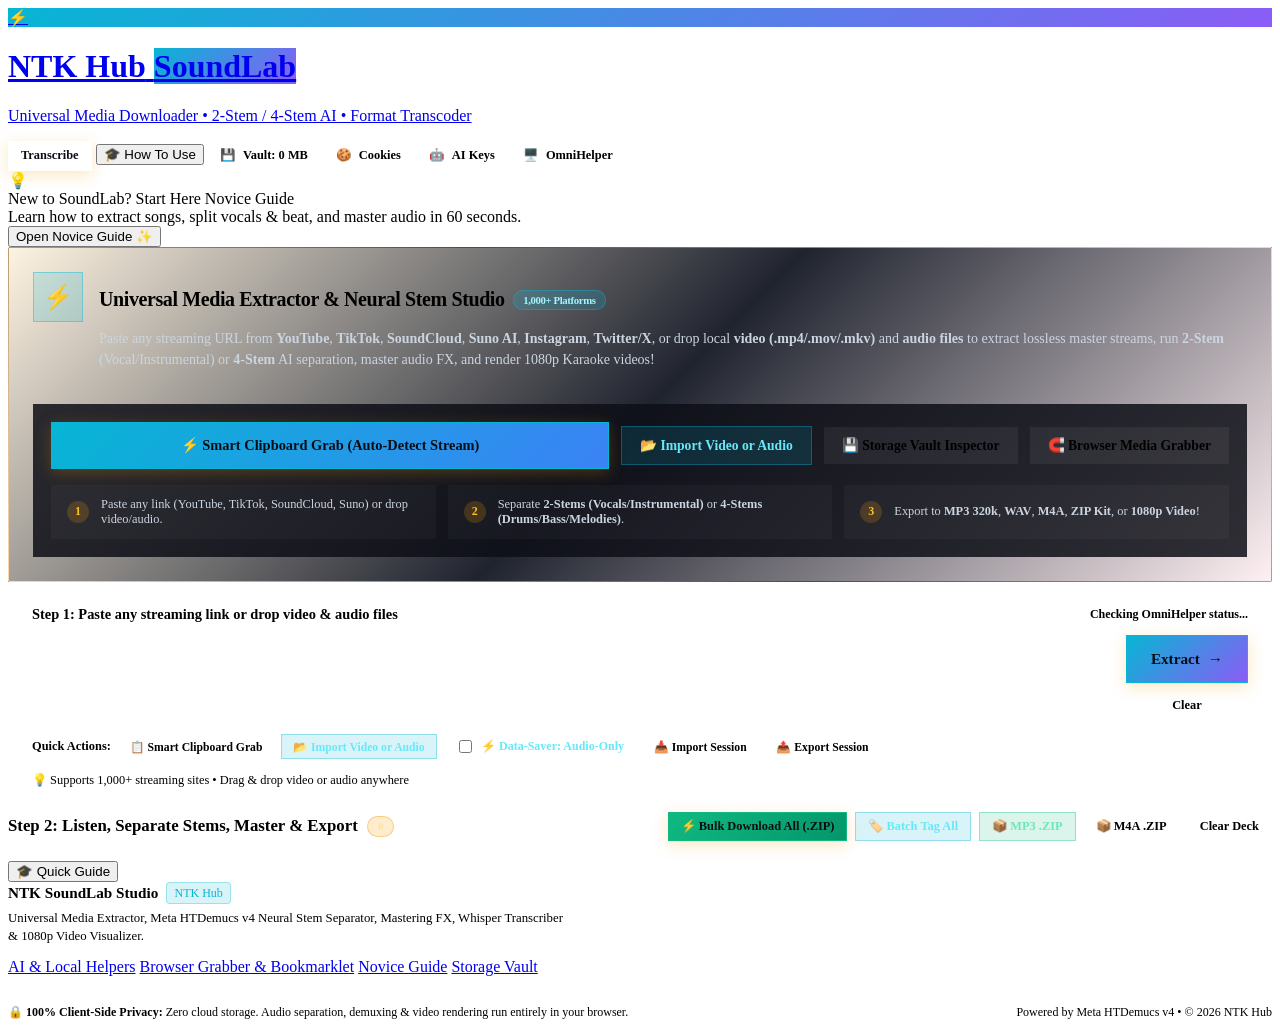
==== commit 1b63d7be: "Release SoundLab 2026.11.16.2 with Browser Media Grabber extension, Universal Bookmarklet, and stric" ====
--- a/desktop/assets/index.html
+++ b/desktop/assets/index.html
@@ -21,17 +21,17 @@
   <link href="https://fonts.googleapis.com/css2?family=Inter:wght@400;500;600;700;800;900&family=JetBrains+Mono:wght@400;600;700&family=Montserrat:wght@700;800;900&family=Orbitron:wght@700;900&family=Poppins:wght@700;800&family=Bebas+Neue&family=Playfair+Display:ital,wght@0,600;0,700;1,600&display=swap" rel="stylesheet" />
 
   <!-- Modular CSS System -->
-  <link rel="stylesheet" href="css/style.css?v=2026.11.11.2" />
-  <link rel="stylesheet" href="css/components.css?v=2026.11.11.2" />
-  <link rel="stylesheet" href="css/tutorial.css?v=2026.11.11.2" />
-  <link rel="stylesheet" href="css/player.css?v=2026.11.11.2" />
-  <link rel="stylesheet" href="css/visualizer.css?v=2026.11.11.2" />
-
-  <link rel="stylesheet" href="css/transcribe.css?v=2026.11.11.2" />
+  <link rel="stylesheet" href="css/style.css?v=2026.11.16.2" />
+  <link rel="stylesheet" href="css/components.css?v=2026.11.16.2" />
+  <link rel="stylesheet" href="css/tutorial.css?v=2026.11.16.2" />
+  <link rel="stylesheet" href="css/player.css?v=2026.11.16.2" />
+  <link rel="stylesheet" href="css/visualizer.css?v=2026.11.16.2" />
+
+  <link rel="stylesheet" href="css/transcribe.css?v=2026.11.16.2" />
 
   <!-- Bundled MP3 Encoder (lamejs) + ZIP Packager (JSZip) with CDN fallbacks -->
-  <script src="lib/lame.all.js?v=2026.11.11.2"></script>
-  <script src="lib/jszip.min.js?v=2026.11.11.2"></script>
+  <script src="lib/lame.all.js?v=2026.11.16.2"></script>
+  <script src="lib/jszip.min.js?v=2026.11.16.2"></script>
   <script>
     if (typeof window.lamejs === 'undefined') {
       const s = document.createElement('script');
@@ -46,7 +46,7 @@
   </script>
 
   <!-- Main ES Module Application -->
-  <script type="module" src="js/app.js?v=2026.11.11.2"></script>
+  <script type="module" src="js/app.js?v=2026.11.16.2"></script>
 </head>
 <body>
 
@@ -197,6 +197,15 @@
             >
               <span>💾 Storage Vault Inspector</span>
             </button>
+
+            <button
+              id="btnOpenBrowserGrabber"
+              onclick="document.getElementById('bookmarkletModal').classList.add('open')"
+              class="btn btn-secondary"
+              title="Capture playing audio &amp; video streams from Chrome or Edge into SoundLab Studio"
+            >
+              <span>🧲 Browser Media Grabber</span>
+            </button>
           </div>
 
           <div class="grabber-steps">
@@ -234,7 +243,7 @@
           id="songUrlInput"
           class="url-textarea"
           rows="2"
-          placeholder="Paste YouTube, TikTok, SoundCloud, Suno AI, Instagram, Twitter/X, Vimeo, HLS (.m3u8), or direct MP4/MP3 URLs..."
+          placeholder="Paste YouTube, TikTok, SoundCloud, Suno AI, ACE Music, Flow/Riffusion, Treblo, Audius, Vocaroo, Instagram, X, Vimeo, or direct MP4/MP3/AAC/HLS URLs..."
         ></textarea>
 
         <div class="input-controls">
@@ -2081,26 +2090,43 @@
   <!-- BOOKMARKLET INSTRUCTIONS MODAL                                        -->
   <!-- ===================================================================== -->
   <div id="bookmarkletModal" class="modal-overlay">
-    <div class="modal-content">
+    <div class="modal-content" style="max-width:600px">
       <div class="modal-header">
         <div class="modal-title">
-          <span>🪄</span>
-          <span>1-Click Bookmarklet Setup</span>
+          <span>🧲</span>
+          <span>Browser Media Grabber (Extension &amp; Bookmarklet)</span>
         </div>
         <button data-close-modal class="btn btn-ghost btn-icon">✕</button>
       </div>
 
-      <div style="display:flex;flex-direction:column;gap:1rem;font-size:0.85rem;color:var(--text-secondary)">
-        <p>
-          When hosted on static sites like GitHub Pages or Firebase without the local Python proxy, the Bookmarklet runs directly inside your open <strong>suno.com</strong> tab so CORS never blocks decryption:
-        </p>
-
-        <ol style="padding-left:1.25rem;display:flex;flex-direction:column;gap:0.6rem">
-          <li>Press <kbd style="background:rgba(0,0,0,0.6);padding:2px 6px;border-radius:4px;color:#fde68a">Ctrl+Shift+B</kbd> (or <kbd style="background:rgba(0,0,0,0.6);padding:2px 6px;border-radius:4px;color:#fde68a">Cmd+Shift+B</kbd> on Mac) to show your browser Bookmarks Bar.</li>
-          <li>Drag the orange <strong>Grab Song & Launch Studio</strong> button onto your bookmarks bar.</li>
-          <li>Open any <strong>suno.com/song/...</strong> page and click the bookmark!</li>
-          <li>Download the decrypted M4A/WAV immediately, or drop the file into this Studio for <strong>4-Track Neural HTDemucs Stems</strong>, <strong>Mastering FX</strong>, and <strong>Karaoke Video</strong>!</li>
-        </ol>
+      <div style="display:flex;flex-direction:column;gap:1rem;font-size:0.84rem;color:var(--text-secondary)">
+        <div style="padding:0.85rem;border-radius:10px;background:rgba(6,182,212,0.08);border:1px solid rgba(6,182,212,0.28)">
+          <div style="display:flex;justify-content:space-between;align-items:center;gap:0.5rem;flex-wrap:wrap;margin-bottom:0.5rem">
+            <strong style="color:#67e8f9;font-size:0.9rem">1. Chrome / Edge Media Grabber Extension (Recommended)</strong>
+            <span id="extInstalledBadge" style="font-size:0.72rem;font-weight:700;padding:0.18rem 0.55rem;border-radius:999px;background:rgba(255,255,255,0.06);border:1px solid rgba(148,163,184,0.3);color:#cbd5e1">Not detected in this tab yet</span>
+          </div>
+          <p style="margin-bottom:0.65rem">
+            Sites like <strong>Audiomack</strong> use signed OAuth sessions and in-memory players that server extractors cannot fetch directly. When you play a song or video in Chrome or Edge, our Manifest V3 extension captures the playing media stream directly from the browser network tab and sends it straight into <strong>NTK SoundLab Studio</strong>.
+          </p>
+          <ol style="padding-left:1.2rem;display:flex;flex-direction:column;gap:0.35rem;margin-bottom:0.75rem">
+            <li>Download <a href="https://github.com/appdevmanwill/NTK-SoundLab-Studio/releases/download/v2026.11.16.2/NTKSoundLab-Browser-Grabber-2026.11.16.2.zip" target="_blank" rel="noopener" style="color:#67e8f9;text-decoration:underline">NTKSoundLab-Browser-Grabber.zip</a> and unzip it (or use the repository's <code>extension/</code> folder).</li>
+            <li>Open <code>chrome://extensions</code> (or <code>edge://extensions</code>) and enable <strong>Developer mode</strong>.</li>
+            <li>Click <strong>Load unpacked</strong> and select the unzipped folder. Play any track, click the extension icon, and choose <strong>⚡ Send to SoundLab</strong>!</li>
+          </ol>
+        </div>
+
+        <div style="padding:0.85rem;border-radius:10px;background:rgba(245,158,11,0.07);border:1px solid rgba(245,158,11,0.25)">
+          <div style="display:flex;justify-content:space-between;align-items:center;gap:0.5rem;flex-wrap:wrap;margin-bottom:0.5rem">
+            <strong style="color:#fde68a;font-size:0.9rem">2. 1-Click Universal Stream Bookmarklet (Zero Install)</strong>
+            <a id="sunoMagicBookmarklet" href="#" onclick="event.preventDefault(); alert('Drag this button onto your Bookmarks Bar (Ctrl+Shift+B), then click it on Suno AI or any open audio/video webpage!');" class="btn btn-primary btn-sm" style="background:linear-gradient(135deg,#f59e0b,#ef4444);border-color:#f59e0b;color:#0f172a;font-weight:800">
+              ⚡ Grab Stream &amp; Launch Studio
+            </a>
+          </div>
+          <ol style="padding-left:1.2rem;display:flex;flex-direction:column;gap:0.35rem">
+            <li>Press <kbd style="background:rgba(0,0,0,0.6);padding:2px 6px;border-radius:4px;color:#fde68a">Ctrl+Shift+B</kbd> to show your bookmarks bar and drag the orange button above onto it.</li>
+            <li>Click the bookmark on any <strong>suno.com/song/...</strong> page (for instant DRM decryption) or any open HTML5 audio/video page to grab exposed streams directly into Studio.</li>
+          </ol>
+        </div>
       </div>
 
       <div style="display:flex;justify-content:flex-end">
@@ -3181,7 +3207,7 @@
 
         <div class="footer-links">
           <a href="#" onclick="event.preventDefault(); app.openHelperModal()">AI &amp; Local Helpers</a>
-          <a href="#" onclick="event.preventDefault(); document.getElementById('bookmarkletModal').classList.add('open')">Stream Bookmarklet</a>
+          <a href="#" onclick="event.preventDefault(); document.getElementById('bookmarkletModal').classList.add('open')">Browser Grabber &amp; Bookmarklet</a>
           <a href="#" onclick="event.preventDefault(); app.openTutorialModal(0)">Novice Guide</a>
           <a href="#" onclick="event.preventDefault(); app.openVaultModal()">Storage Vault</a>
         </div>
